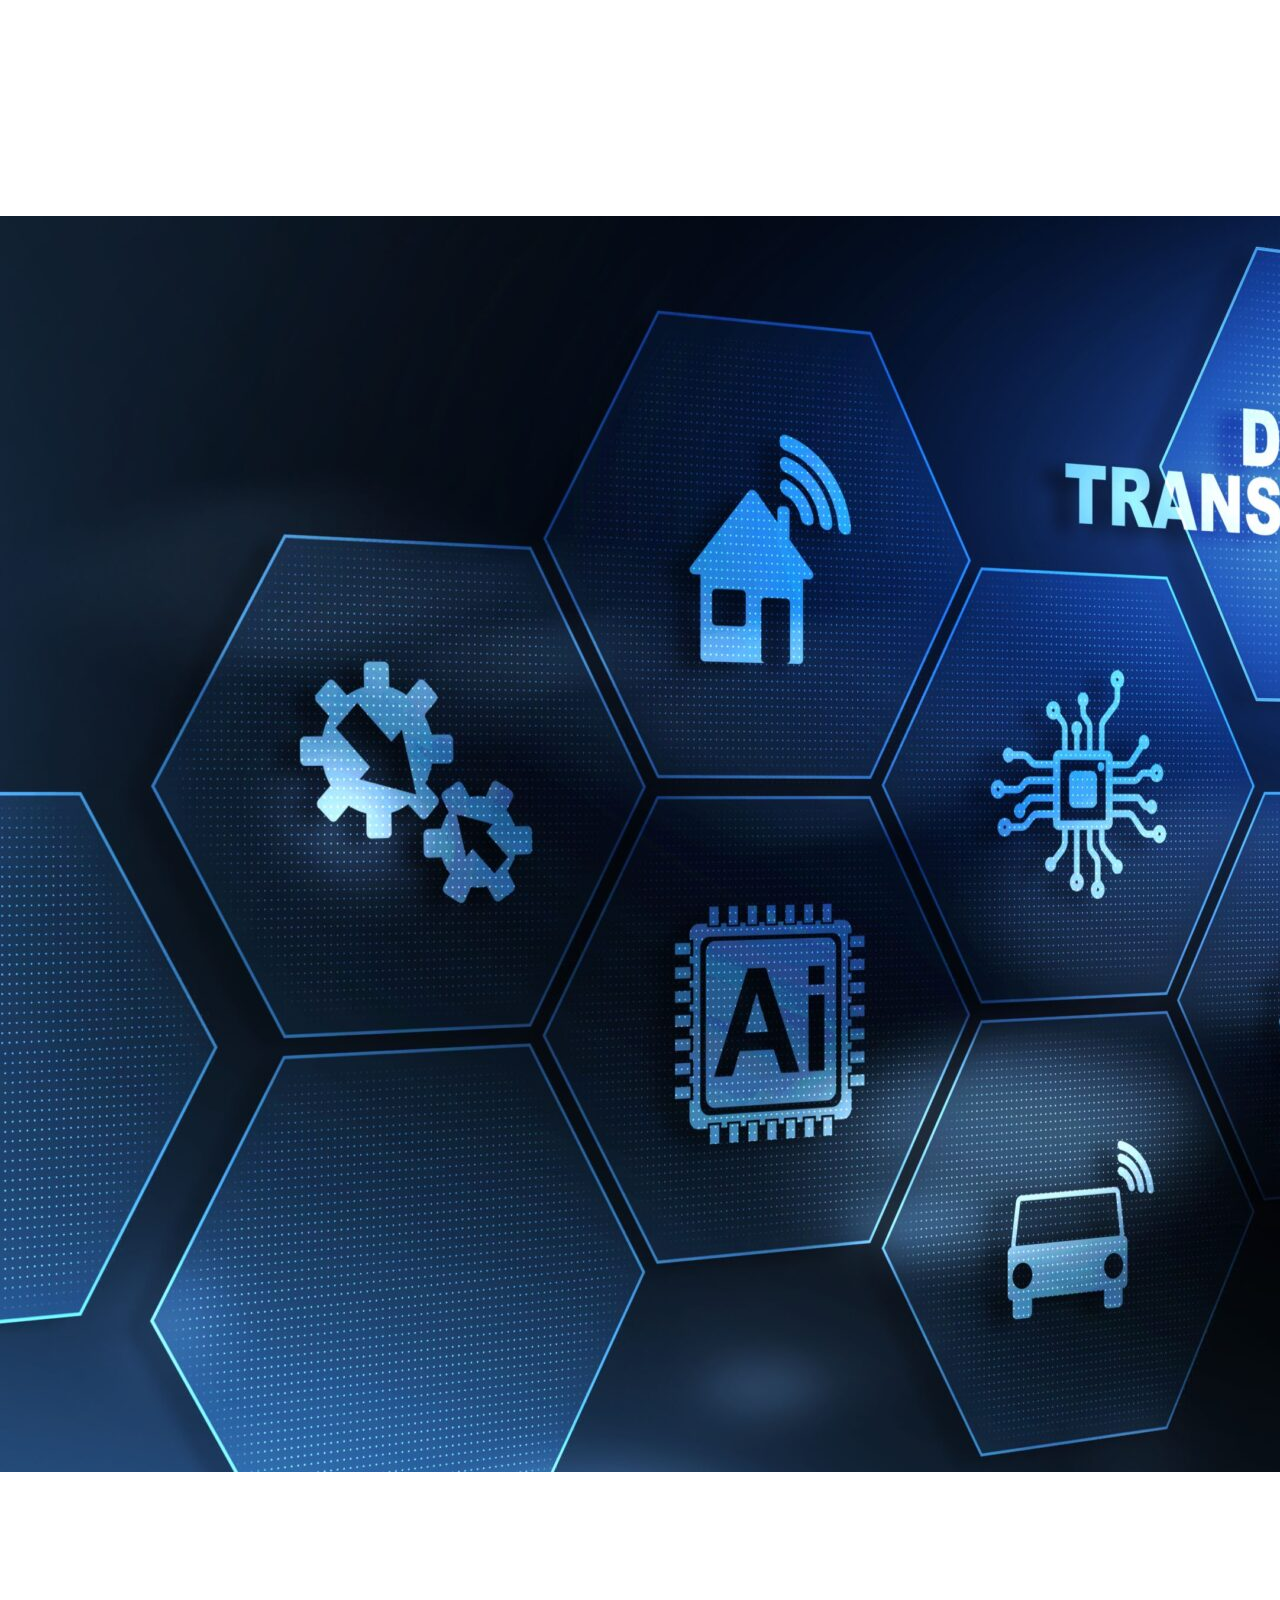
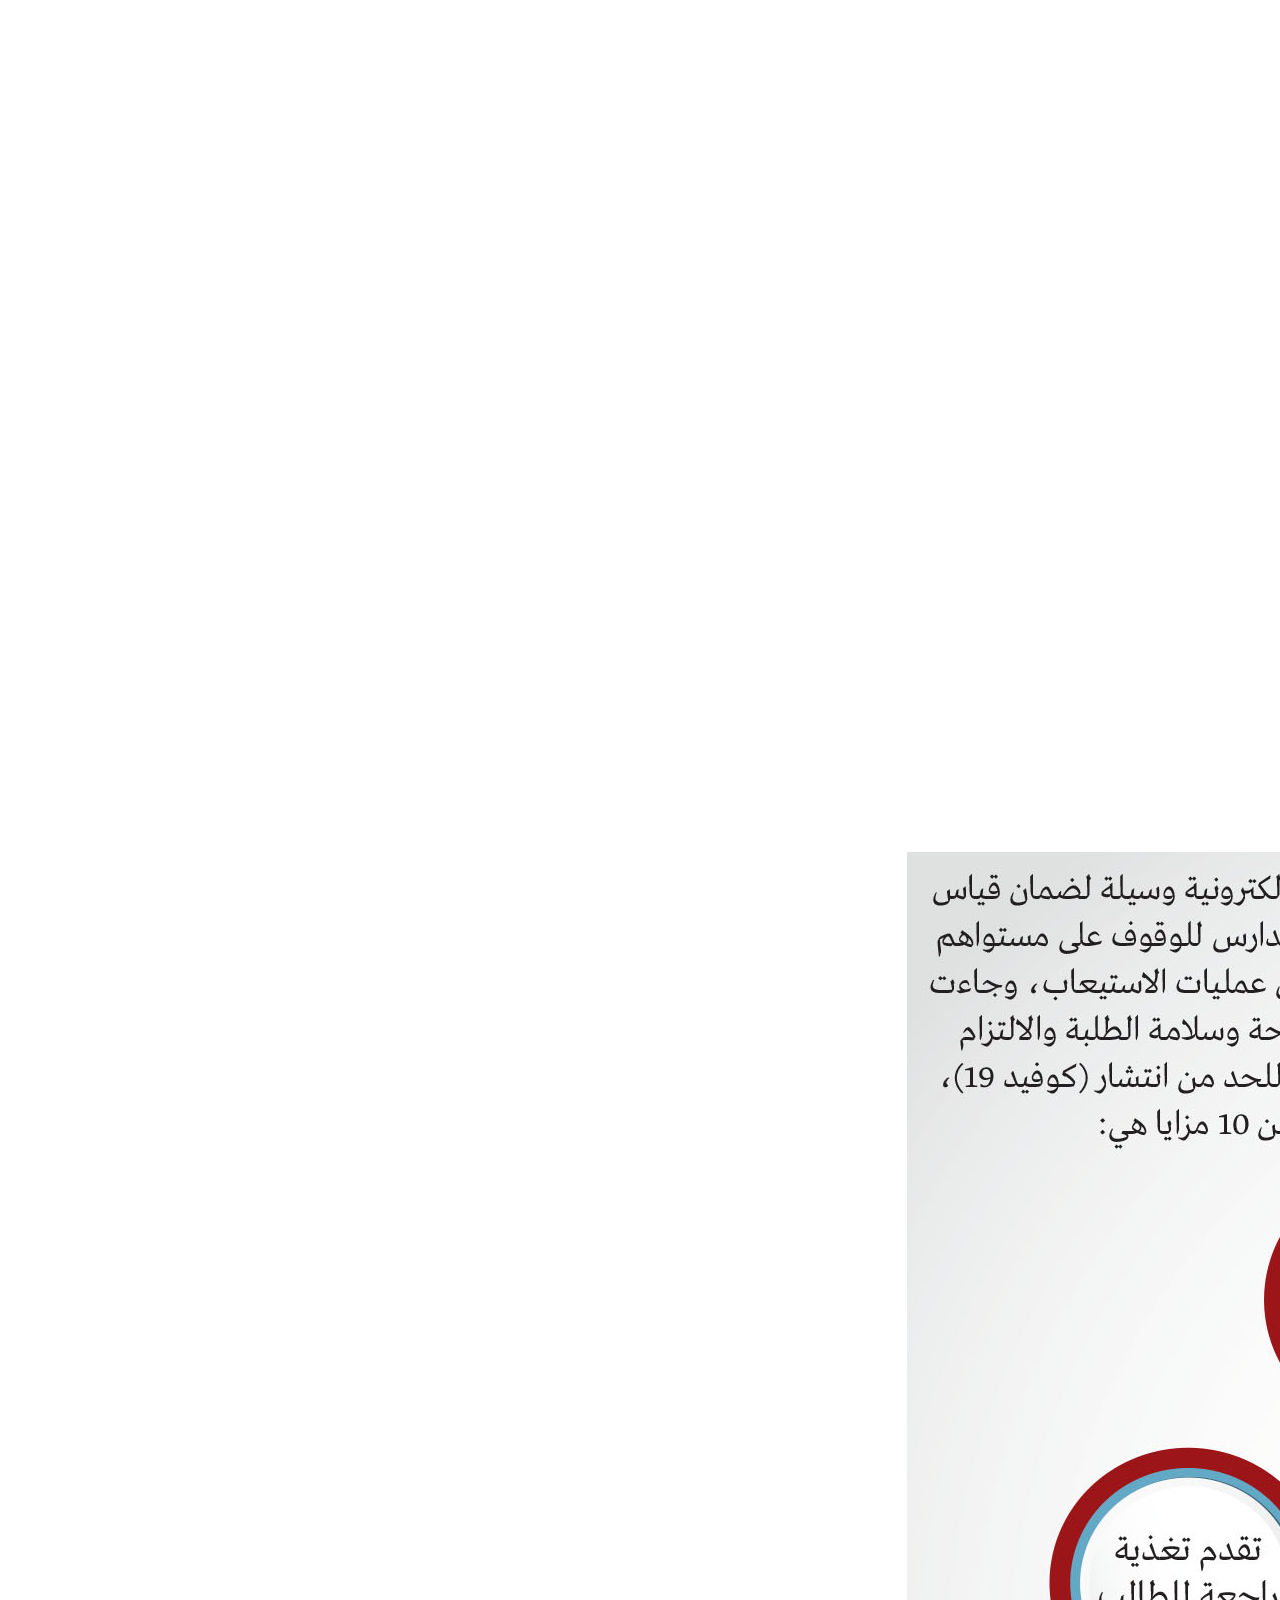
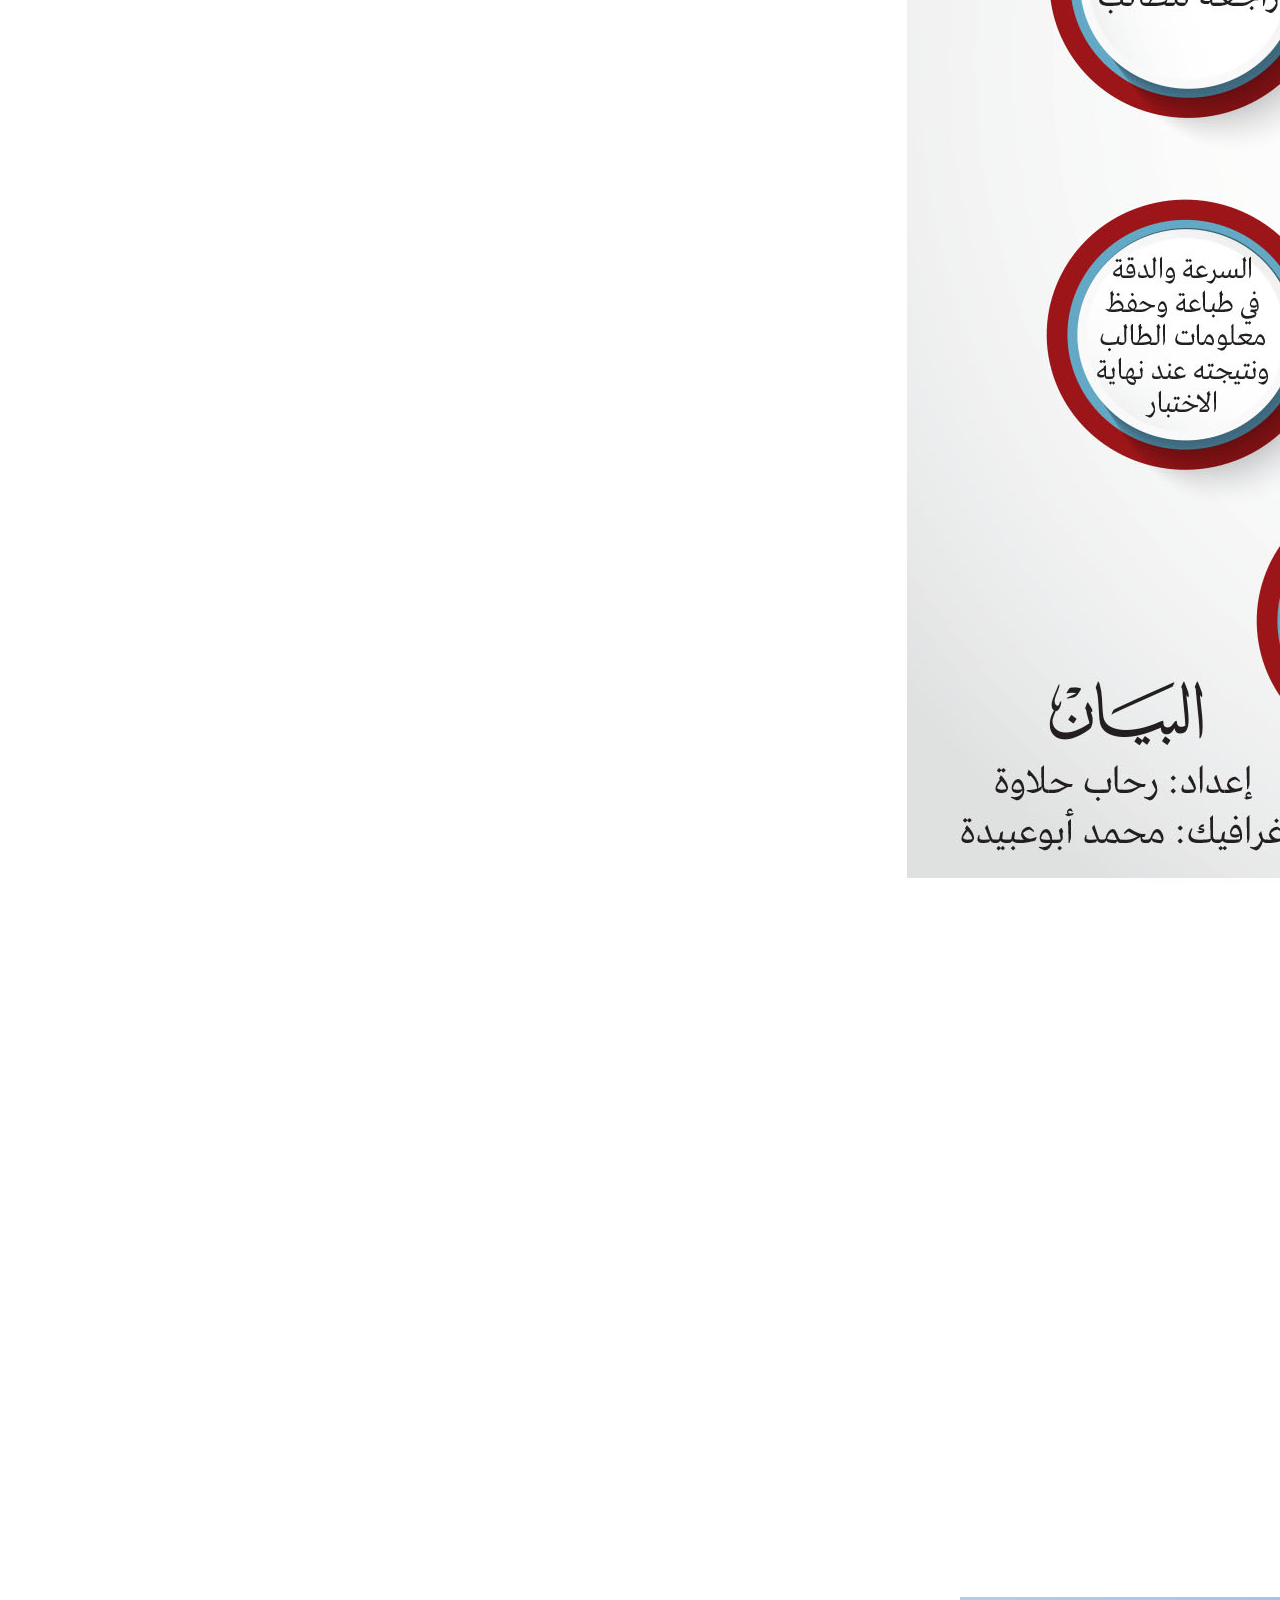
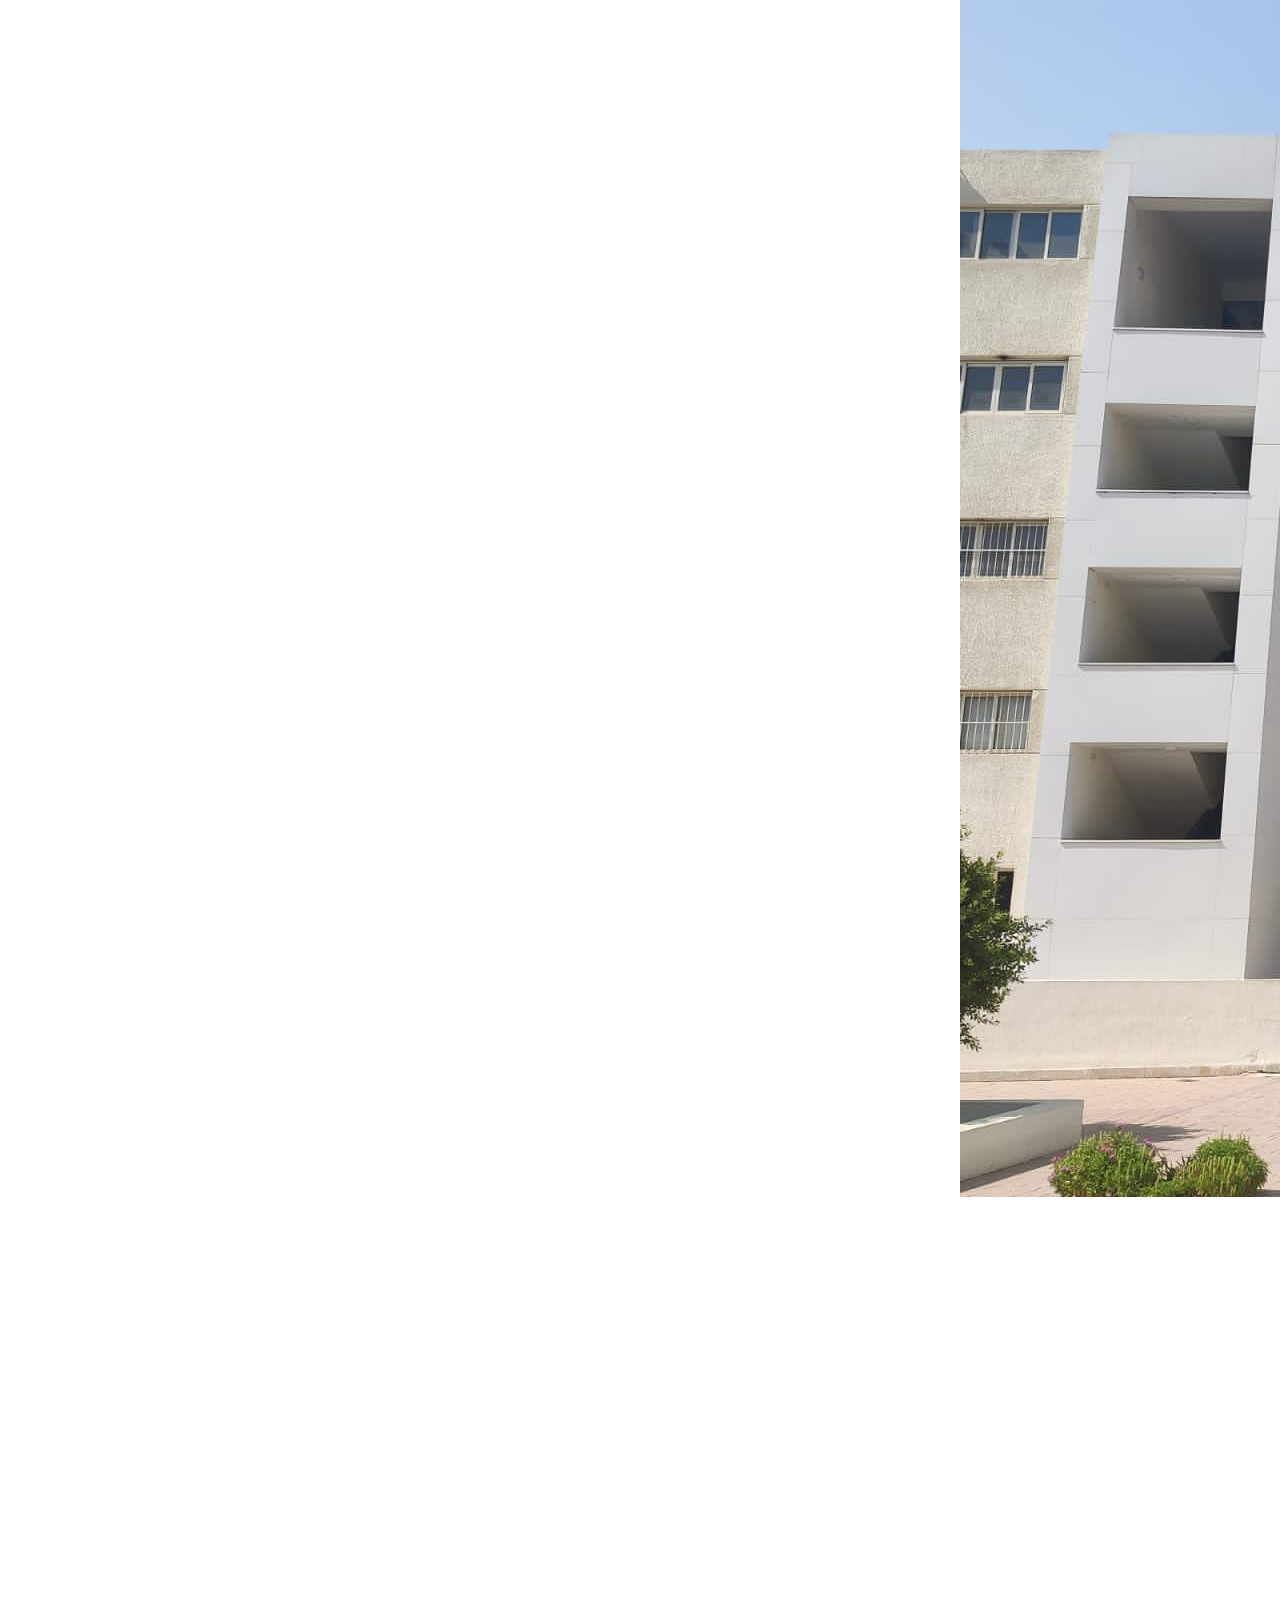
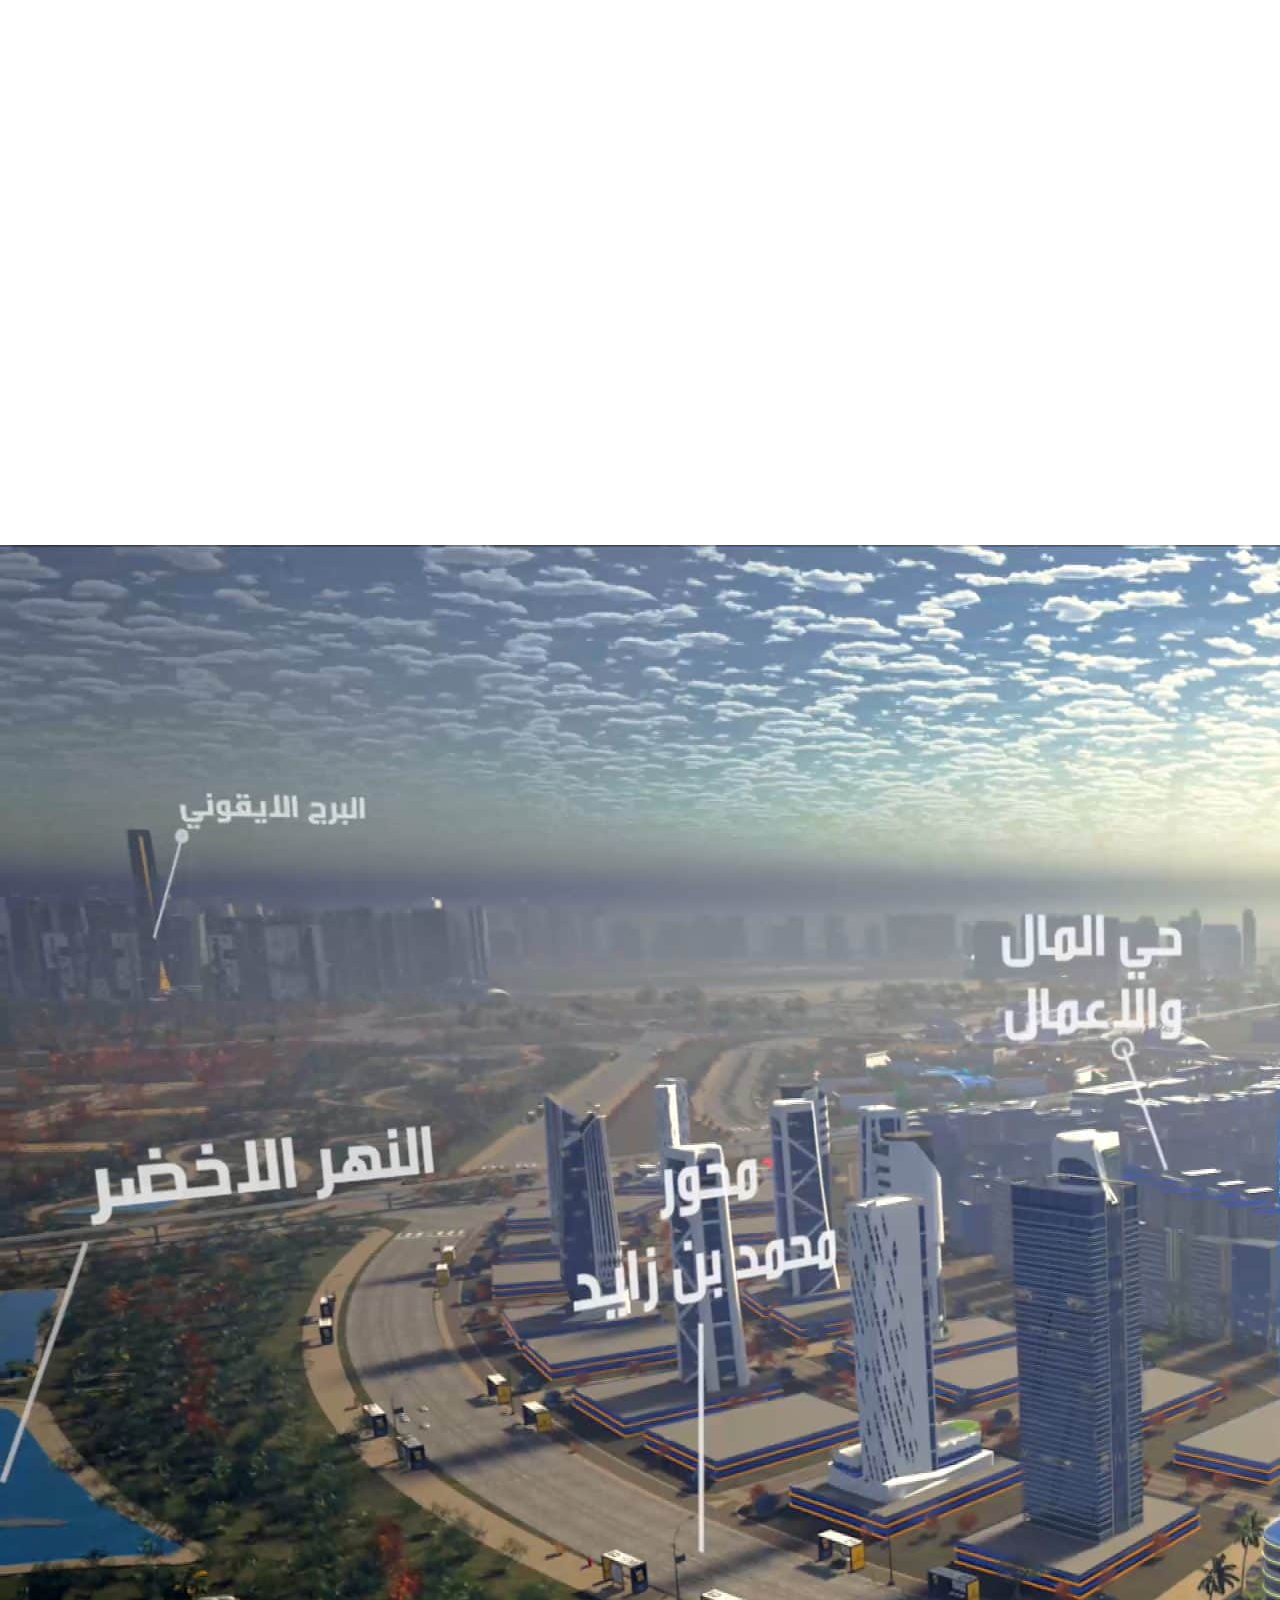
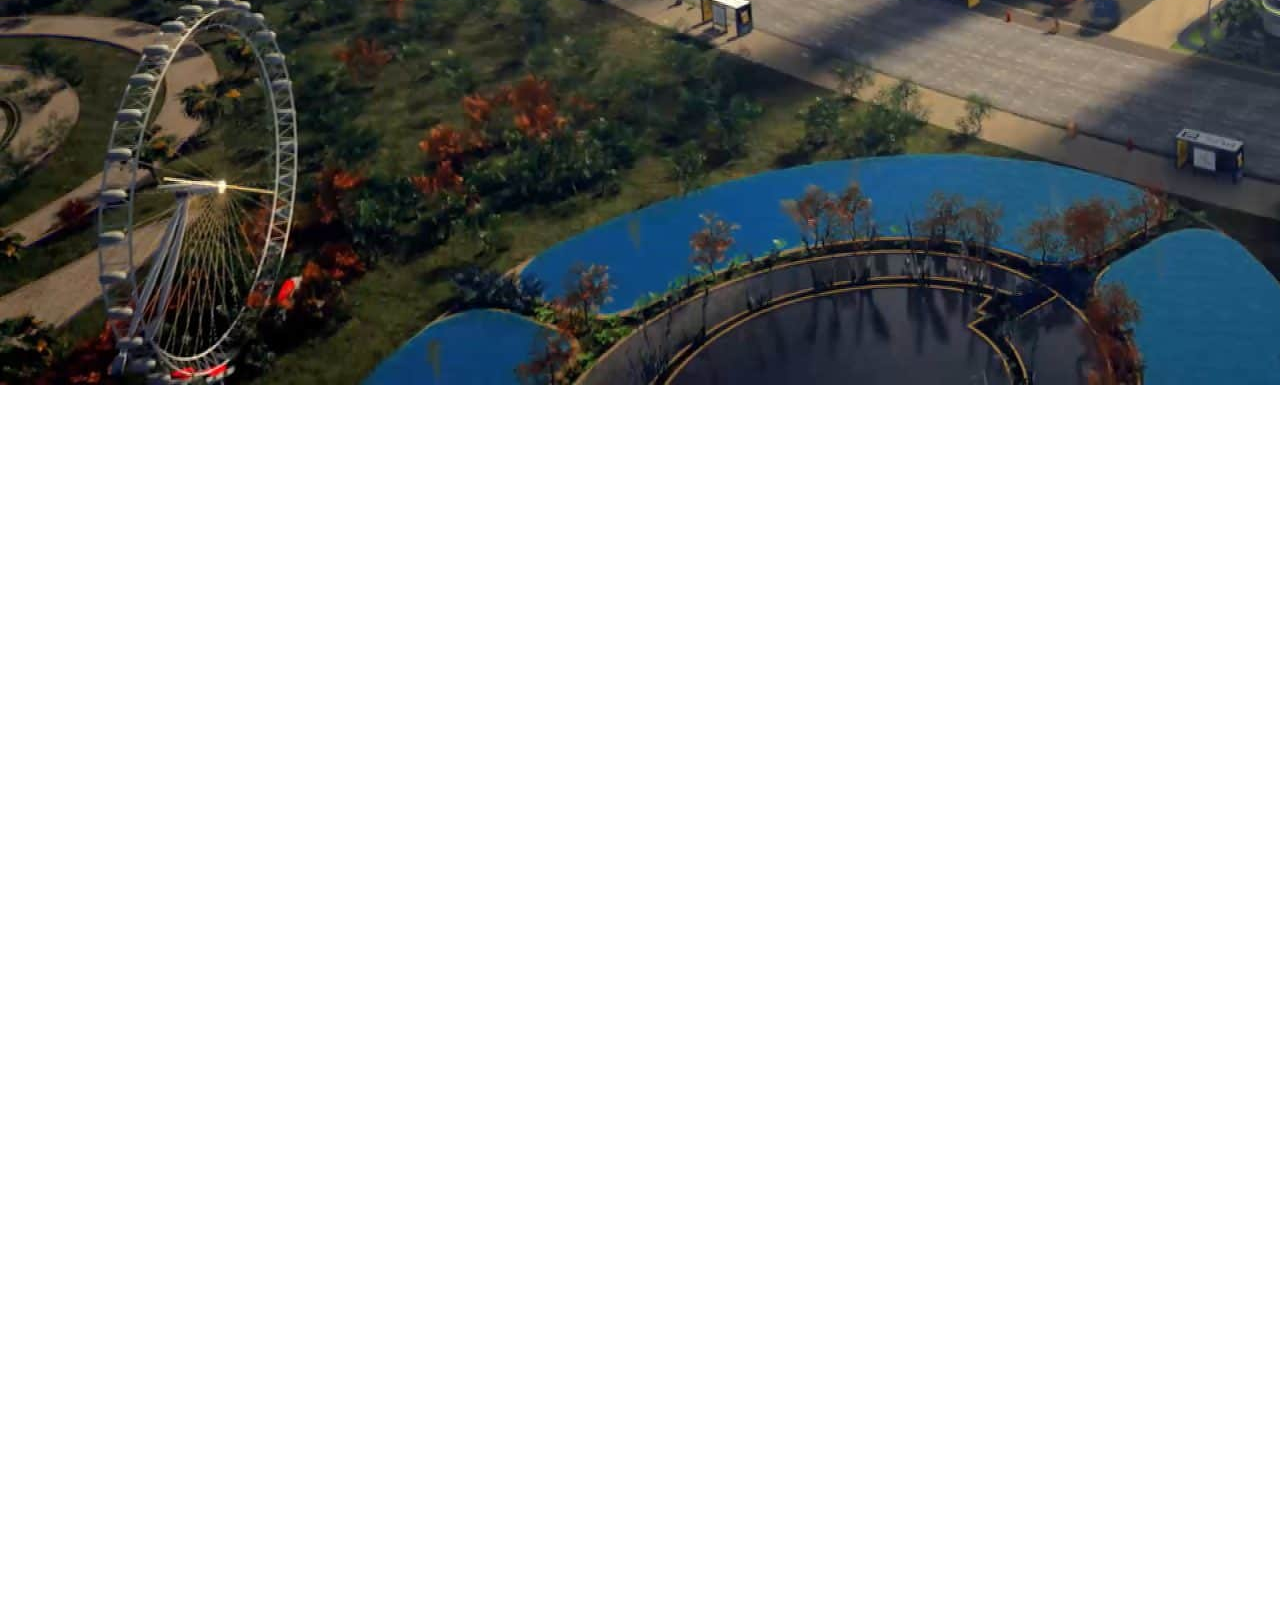
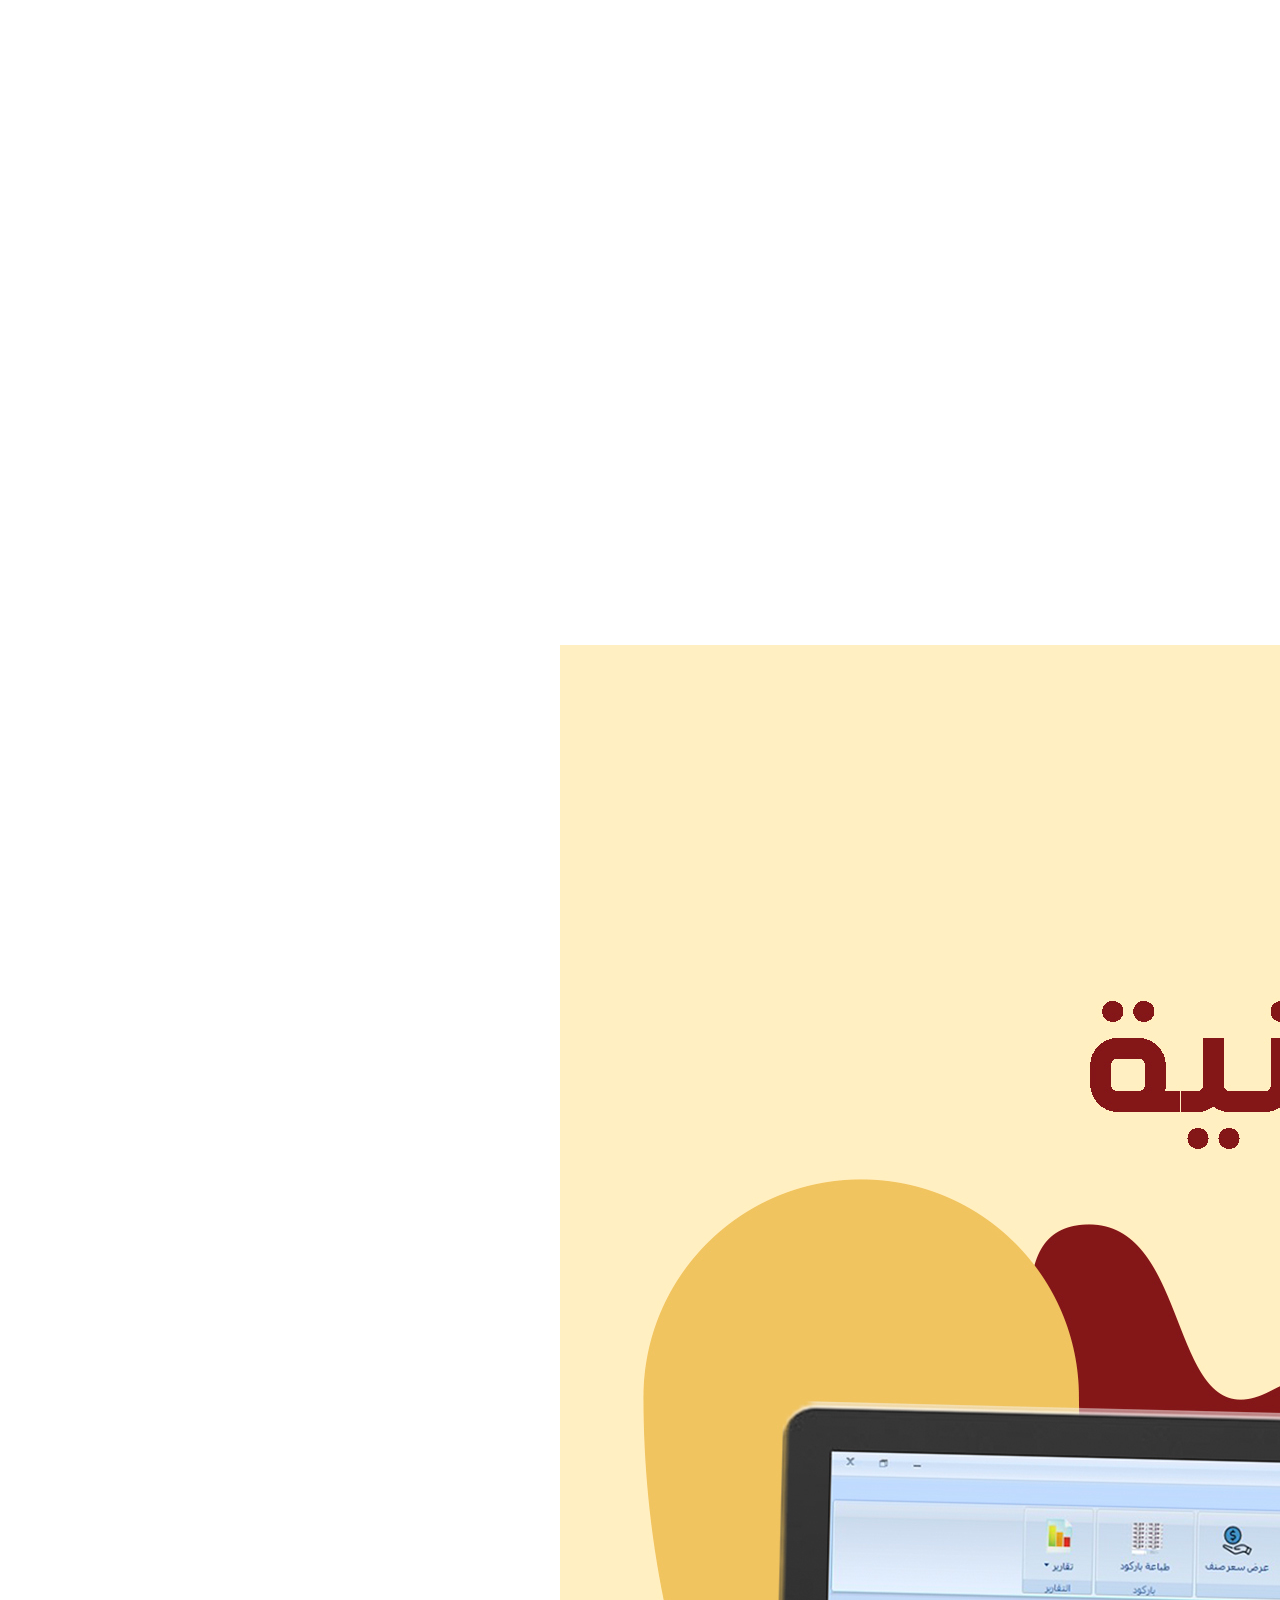
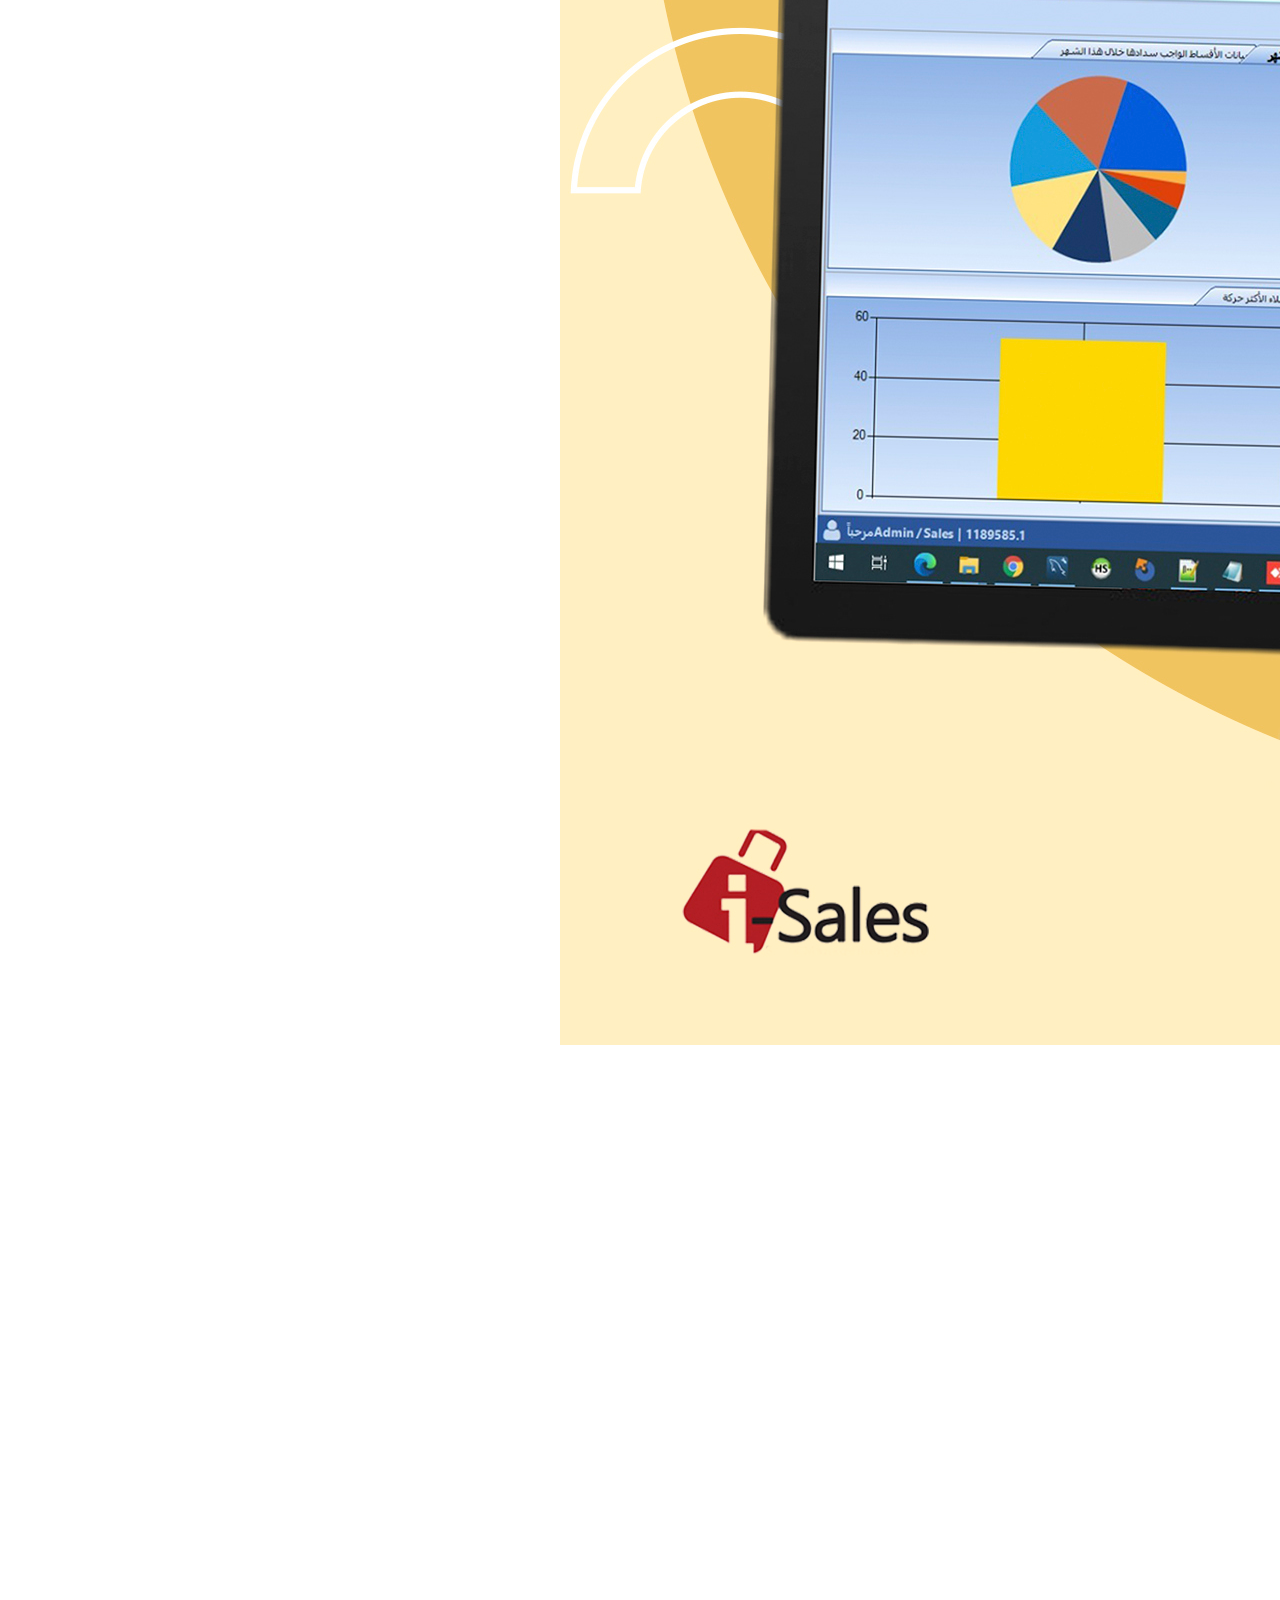
==== index.html @ cf06d3e4 "Update and rename code1.html to index.html" ====
<!DOCTYPE html>
<html lang="ar" dir="rtl">

<head>

  <link rel="stylesheet" href="style.css">
  <title>إنجازات مصر في التحول الرقمي والتعليم</title>
</head>

<body>
  <nav class="navbar">
    <h2 class="topic">بوابة مصر الرقمية والتعليمية</h2>
    <div class="navlinks">
      <a href="#A1" class="hero">المنصات التعليمية</a>
      <a href="#A4" class="L1">المبادرات الرقمية</a>
      <a href="#cards" class="L2">مشروعات الدولة</a>
      <a href="#List" class="L3">قائمة اهتماماتي</a>
      <a href="#rate" class="L4">آراؤكم واستفساراتكم</a>
    </div>
  </nav>
  
  <div id="hero">
    <h1>إنجازات التحول الرقمي في مصر</h1>
    <h2 class="text">منظومة التعليم والمشروعات القومية الرقمية</h2>
    <img src="picture1.jpg" alt="التحول الرقمي في مصر">
  </div>
  
  <!-- Section 1 -->
  <div id="A1">
    <h2>بنك المعرفة المصري (EKB)</h2>
    <p>يُعد بنك المعرفة المصري أحد أكبر المكتبات الرقمية والمجالس العلمية على مستوى العالم، ويشكل البنية التحتية الأساسية للتحول الرقمي في التعليم العالي والتربية والتعليم في مصر.</p>
    <button type="button" onclick="toggleContent('myText')">اقرأ المزيد</button><br>
    <div id="myText" style="display: none;">
      <h3>أبرز المميزات الإنجازية</h3>
      <ul>
        <li>الإتاحة المفتوحة: يوفر الملايين من المصادر العلمية، والكتب الإلكترونية، والدوريات العالمية مجاناً لكافة المواطنين المصريين.</li><hr>
        <li>الربط بالمناهج: تم دمج محتوى بنك المعرفة مع المناهج الدراسية لجميع المراحل من خلال شجرة المحتوى التفاعلية.</li><hr>
        <li>دعم البحث العلمي: إتاحة قواعد بيانات عالمية للباحثين والمبتكرين بالتعاون مع أكبر دور النشر الدولية.</li>
      </ul>
    </div><br>
    <img src="picture2.jpg" alt="بنك المعرفة المصري"><br>
  </div>
  
  <!-- Section 2 -->
  <div id="A2">
    <h2>منظومة الامتحانات والإدارة الإلكترونية</h2>
    <p>نجحت وزارة التربية والتعليم في تطبيق أكبر نظام تقييم إلكتروني في الشرق الأوسط لمرحلة الثانوية العامة، مع تحويل إدارة الشؤون المدرسية إلى أنظمة رقمية متكاملة.</p>
    <button type="button" onclick="toggleContent('myText2')">اقرأ المزيد</button><br>
    <div id="myText2" style="display: none;">
      <h3>تفاصيل المنظومة الرقمية</h3>
      <ul>
        <li>البنية التحتية بالمدارس: توصيل الألياف الضوئية (Fibres) وشبكات Wi-Fi لأكثر من 2500 مدرسة ثانوية على مستوى الجمهورية.</li><hr>
        <li>توزيع التابلت المدرسي: توزيع ملايين الأجهزة اللوحية (التابلت) المزودة بشراائح الاتصالات والمحتوى الرقمي للطلاب.</li><hr>
        <li>مراكز التصحيح الإلكتروني: بناء شبكة أمان رقمية للتصحيح المركزي الإلكتروني للاختبارات دون أي تدخل بشري.</li>
      </ul>
    </div><br>
    <img src="picture3.jpg" alt="الامتحانات الإلكترونية والتابلت"><br>
  </div>
  
  <!-- Section 3 -->
  <div id="A3">
    <h2>منصات التعلم والتواصل (مدرستنا وقنوات البث)</h2>
    <p>تطوير منظومة قنوات "مدرستنا" بالتوازي مع المنصات التفاعلية أتاح للطلاب الحصول على حصص وشروحات ممتازة على مدار الساعة بأساليب متطورة.</p>
    <button type="button" onclick="toggleContent('myContent')">اقرأ المزيد</button>
    <div id="myContent" style="display: none;">
      <h3>شبكة التعلم التفاعلي</h3>
      <ul>
        <li>قنوات مدرستنا (1، 2، 3): تغطية شاملة للمناهج الدراسية من الابتدائية حتى الثانوية بإشراف نخبة من أفضل المعلمين.</li><hr>
        <li>منصة البث المباشر: إجراء حصص افتراضية تتيح التواصل المباشر بين الطلاب وأصحاب الخبرة التعليمية.</li><hr>
        <li>تطبيق مدرستنا بلس: تطبيق ذكي يجمع كل الشروحات والتطبيقات في مكان واحد لسهولة الوصول إليها عبر الهاتف.</li>
      </ul>
    </div><br>
    <img src="picture4.jpg" alt="منصة وقنوات مدرستنا"><br>
  </div>
  
  <!-- Section 4 -->
  <div id="A4">
    <h2>مدارس التكنولوجيا التطبيقية والذكاء الاصطناعي</h2>
    <p>إعادة صياغة التعليم الفني والمهني بمصر ليواكب متطلبات الثورة الصناعية الرابعة واحتياجات سوق العمل الحديث عالمياً ومحلياً.</p>
    <button type="button" onclick="toggleContent('myContent2')">اقرأ المزيد</button><br>
    <div id="myContent2" style="display: none;">
      <h3>تحول التعليم الفني</h3>
      <ul>
        <li>الشراكة مع القطاع الخاص: تشغيل المدارس بالتعاون مع رواد الصناعة والتكنولوجيا بمصر لتأهيل الطلاب ميدانياً.</li><hr>
        <li>التخصصات الحديثة: إدخال تخصصات البرمجة، الذكاء الاصطناعي، الاتصالات، الشبكات، والتقنيات الحيوية.</li><hr>
        <li>الشهادات الدولية: إتاحة شهادات معتمدة دولياً تمكن الخريجين من المنافسة في الأسواق العالمية.</li>
      </ul>
    </div><br>
    <img src="picture5.jpg" alt="مدارس التكنولوجيا التطبيقية"><br>
  </div>
  
  <!-- Section 5 -->
  <div id="A5">
    <h2>بوابة مصر الرقمية (الخدمات الحكومية)</h2>
    <p>إطلاق بوابة مصر الرقمية كمنصة قومية لميكنة كافة الخدمات الحكومية وتوفيرها للمواطنين إلكترونياً بكل سهولة ويسر.</p>
    <button type="button" onclick="toggleContent('myCont')">اقرأ المزيد</button><br>
    <div id="myCont" style="display: none;">
      <h3>خدمات التوثيق والمعاملات</h3>
      <ul>
        <li>الخدمات الحكومية: إتاحة مئات الخدمات الإلكترونية للشهر العقاري، المرور، التموين، والتأمينات الاجتماعية.</li><hr>
        <li>الدفع الإلكتروني: ربط المنصة بجميع وسائل الدفع والتحويلات الرقمية الآمنة للتسهيل على المواطنين.</li><hr>
        <li>الربط والشفافية: تقليل الاعتماد على المعاملات الورقية وتوفير الوقت والجهد ومحاربة الروتين.</li>
      </ul>
    </div>
    <img src="picture6.jpg" alt="بوابة مصر الرقمية"><br>
  </div>
  
  <!-- Section 6 -->
  <div id="A6">
    <h2>العاصمة الإدارية والمدن الذكية</h2>
    <p>إنشاء العاصمة الإدارية الجديدة كأول مدينة ذكية مستدامة بالكامل تدار بأحدث أنظمة الذكاء الاصطناعي والتحكم الرقمي.</p>
    <button type="button" onclick="toggleContent('myCont2')">اقرأ المزيد</button><br>
    <div id="myCont2" style="display: none;">
      <h3>البنية الرقمية المتطورة</h3>
      <ul>
        <li>مركز السيطرة والتحكم: إدارة ومراقبة خدمات المدينة إلكترونياً من مرافق وأمن ومرور باستخدام الذكاء الاصطناعي.</li><hr>
        <li>انتقال الحكومة الذكية: تحول كافة الوزارات والهيئات الحكومية إلى بيئة عمل لا ورقية تعمل بالكامل رقمياً.</li><hr>
        <li>مراكز البيانات العملاقة: استضافة وحماية الحسابات والمحتوى القومي داخل مراكز بيانات متطورة وآمنة.</li>
      </ul>
    </div><br>
    <img src="picture7.jpg" alt="العاصمة الإدارية والمدن الذكية"><br>
  </div>
  
  <!-- Section 7 -->
  <div id="A7">
    <h2>مركز البيانات والحوسبة السحابية (PCCC)</h2>
    <p>افتتاح مركز البيانات والحوسبة السحابية القومي ليصبح العقل المفكر والقلب النابض لكافة البيانات والمعاملات الرقمية للدولة.</p>
    <button type="button" onclick="toggleContent('myCont3')">اقرأ المزيد</button><br>
    <div id="myCont3" style="display: none;">
      <h3>الأهمية الاستراتيجية</h3>
      <ul>
        <li>السيادة الرقمية: توطين الحوسبة السحابية وحفظ بيانات الدولة والمواطنين داخل حدود الوطن بأعلى مستويات الأمان.</li><hr>
        <li>تحليل البيانات الضخمة (Big Data): تقديم حلول الذكاء الاصطناعي لدعم اتخاذ القرار في مختلف القطاعات الحيوية.</li><hr>
        <li>دعم الابتكار: توفير بنية تحتية رقمية فائقة السرعة للشركات الناشئة والمؤسسات البحثية والتعليمية.</li>
      </ul> 
    </div><br>
    <img src="picture8.jpg" alt="مركز البيانات والحوسبة السحابية"><br>
  </div>
  
  <!-- Section Cards -->
  <section id="more">
    <div id="cards">
      <div class="card1">
        <img src="card1.jpg" alt="مبادرة رواد مصر الرقمية">
        <h2 class="A1">رواد مصر الرقمية</h2>
        <p>مبادرة رئاسية لبناء قدرات الشباب والطلاب في مجالات البرمجيات، الذكاء الاصطناعي، والأمن السيبراني.</p>
      </div>
      <div class="card2">
        <img src="card2.jpg" alt="الكارت الموحد">
        <h2 class="A2">منظومة الكارت الموحد</h2>
        <p>بطاقة ذكية واحدة لتقديم خدمات التموين، التأمين الصحي الشامل، والمدفوعات الحكومية للمواطن.</p>
      </div>
      <div class="card3">
        <img src="card3.jpg" alt="الشبكة الوطنية للطوارئ">
        <h2 class="A3">الشبكة الوطنية للطوارئ</h2>
        <p>شبكة موحدة ومؤمنة لربط جميع خدمات الإسعاف والإطفاء والحماية المدنية لسرعة الاستجابة للأزمات.</p>
      </div>
      <div class="card4">
        <img src="card4.jpg" alt="منصة حصص مصر">
        <h2 class="A4">منصة حصص مصر</h2>
        <p>توفير مناهج تفاعلية وأسئلة تدريبية من وزارة التربية والتعليم وفقاً لنظام التقييم الجديد.</p>
      </div>
      <div class="card5">
        <img src="card5.jpg" alt="الفاتورة الإلكترونية">
        <h2 class="A5">الفاتورة الإلكترونية</h2>
        <p>تحويل المعاملات الضريبية والتجارية لمستندات رقمية لمكافحة التهرب ودعم الاقتصاد الرسمي.</p>
      </div>
      <div class="card6">
        <img src="card6.jpg" alt="مبادرة الأشبال">
        <h2 class="A6">مبادرة براعم وأشبال مصر</h2>
        <p>برامج تعليمية مبكرة لتنمية المهارات التكنولوجية والتفكير المنطقي لطلاب المدارس.</p>
      </div>
    </div>
  </section>
  
  <!-- Section List -->
  <div id="List">
    <h2 class="main">قائمة متابعة المبادرات</h2>
    <input type="text" id="myInput" placeholder="أدخل اسم المنصة أو المبادرة الرقمية">
    <button type="button" id="Btn10" onclick="checkInput()">إضافة للقائمة</button>
    <p id="message"></p>
    <ul id="myList"></ul>
  </div>
  
  <!-- Section Feedback -->
  <div id="rate">
    <form>
      <h2>شاركونا بآرائكم واقتراحاتكم للتحول الرقمي</h2>
      <label for="name">الاسم بالكامل</label><br>
      <input type="text" id="name" placeholder="أدخل اسمك"><hr>
      <label for="tel">رقم الهاتف</label><br>
      <input type="tel" id="tel" placeholder="أدخل رقم هاتفك"><hr>
      <label for="feedback">مقترحاتكم وآراؤكم</label><br>
      <input type="text" id="feedback" placeholder="اكتب مقترحاتك لتطوير الخدمات الرقمية">
      <div class="Btns">
        <input type="submit" id="submit" value="إرسال">
        <input type="reset" id="reset" value="إعادة ضبط">
      </div>
    </form>
  </div>
  
  <script src="code3.js"></script>
</body>

</html>
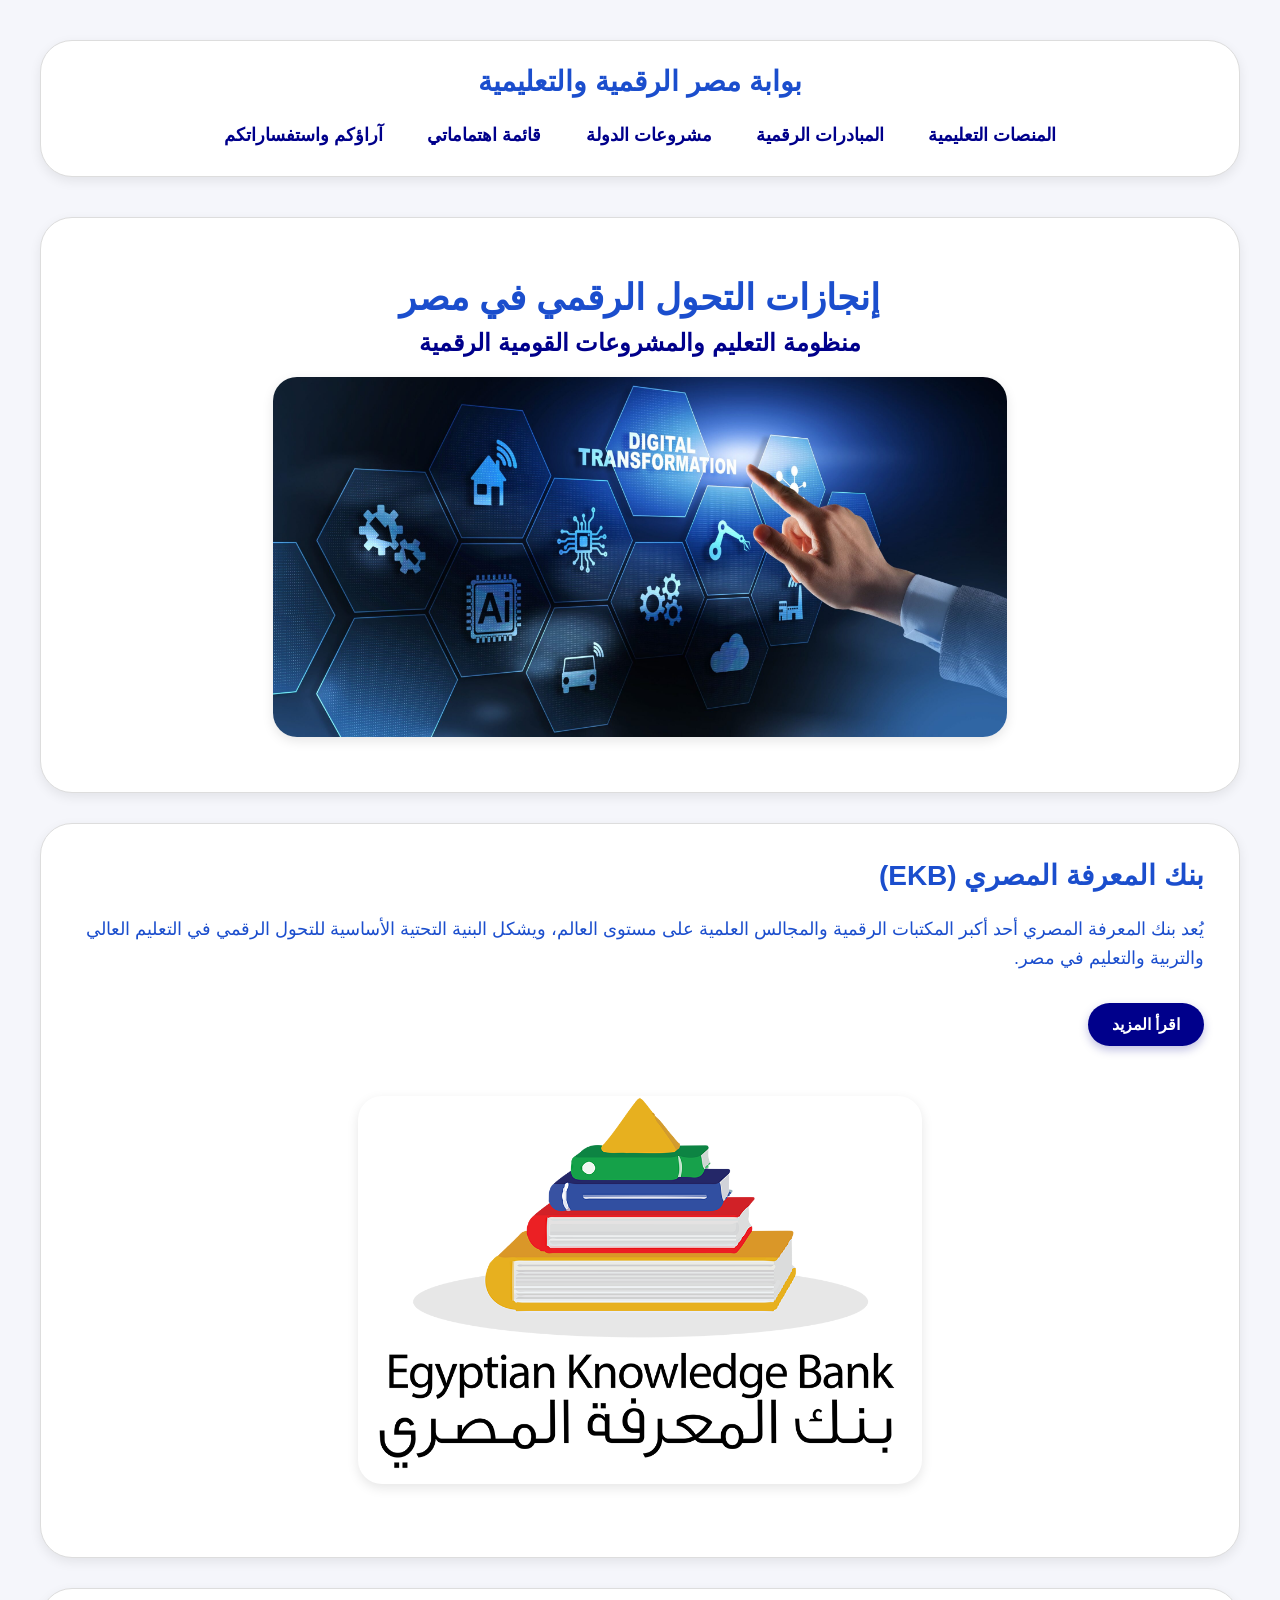
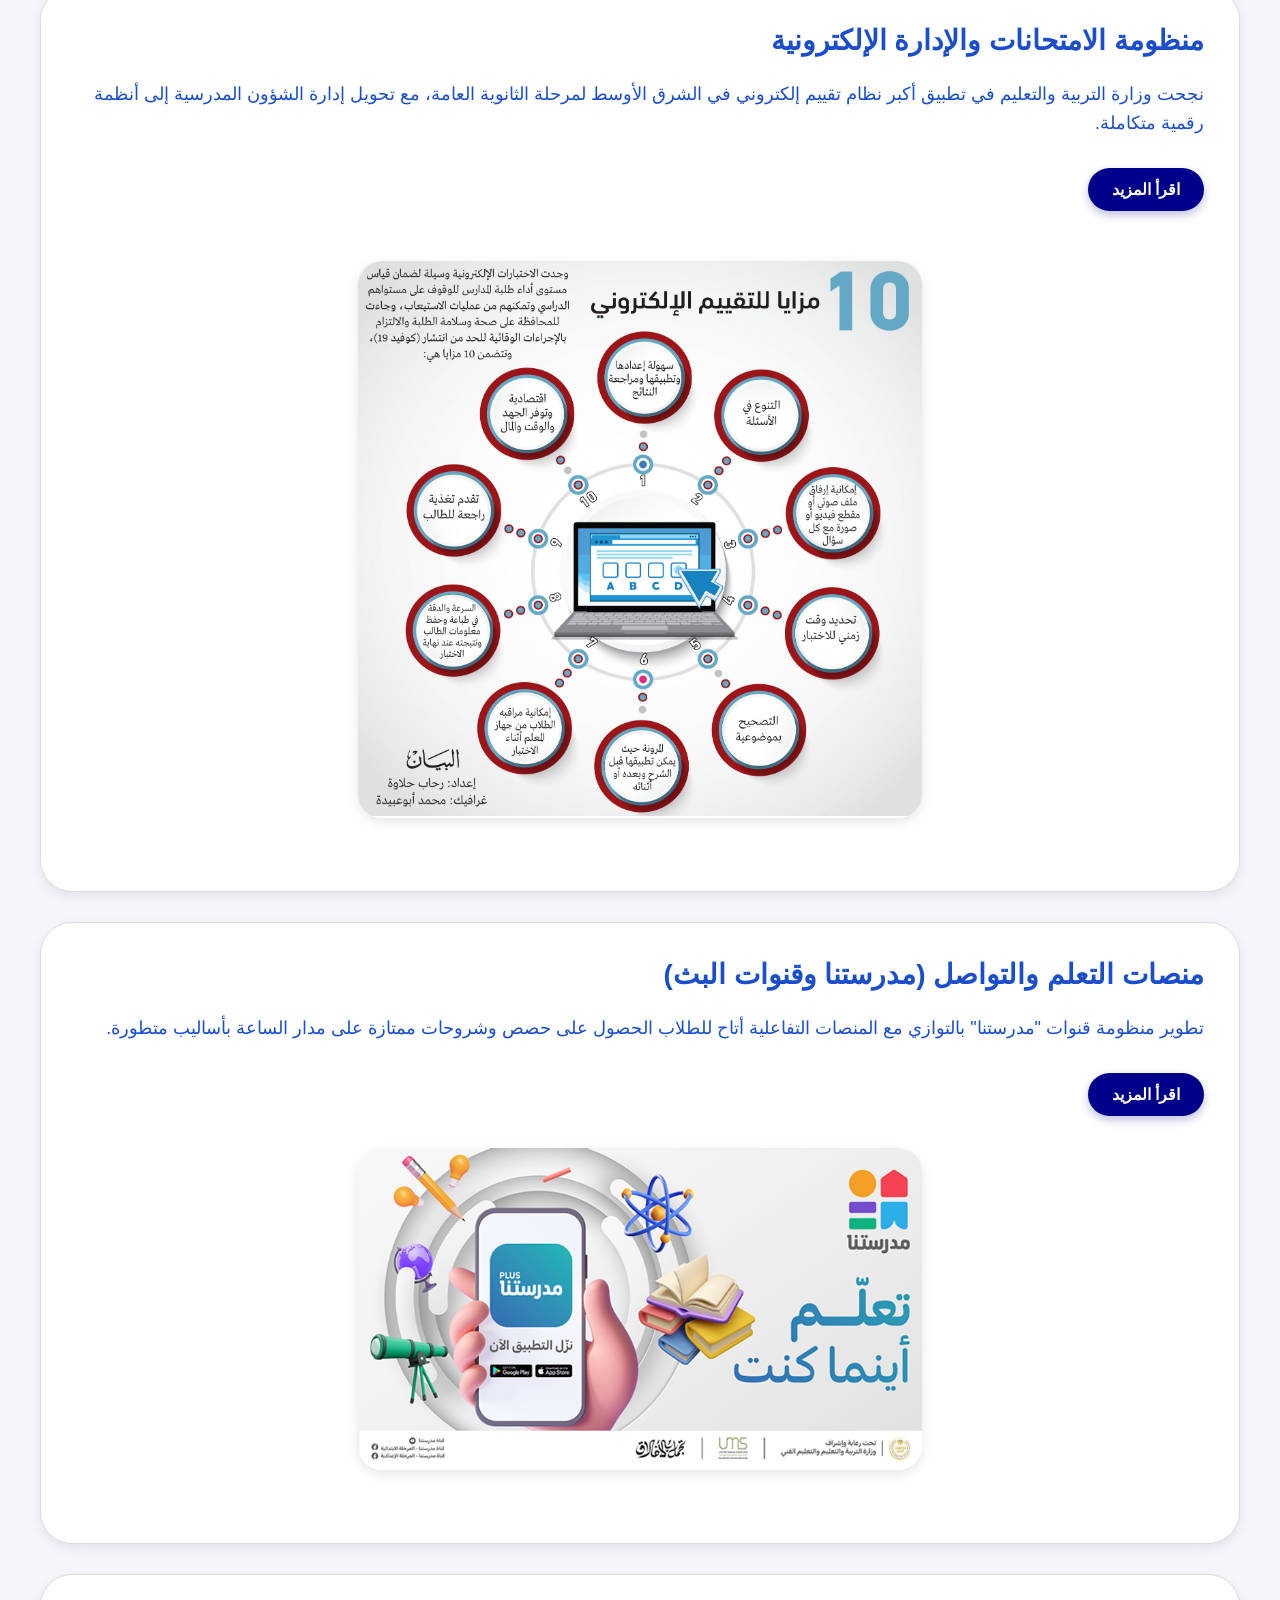
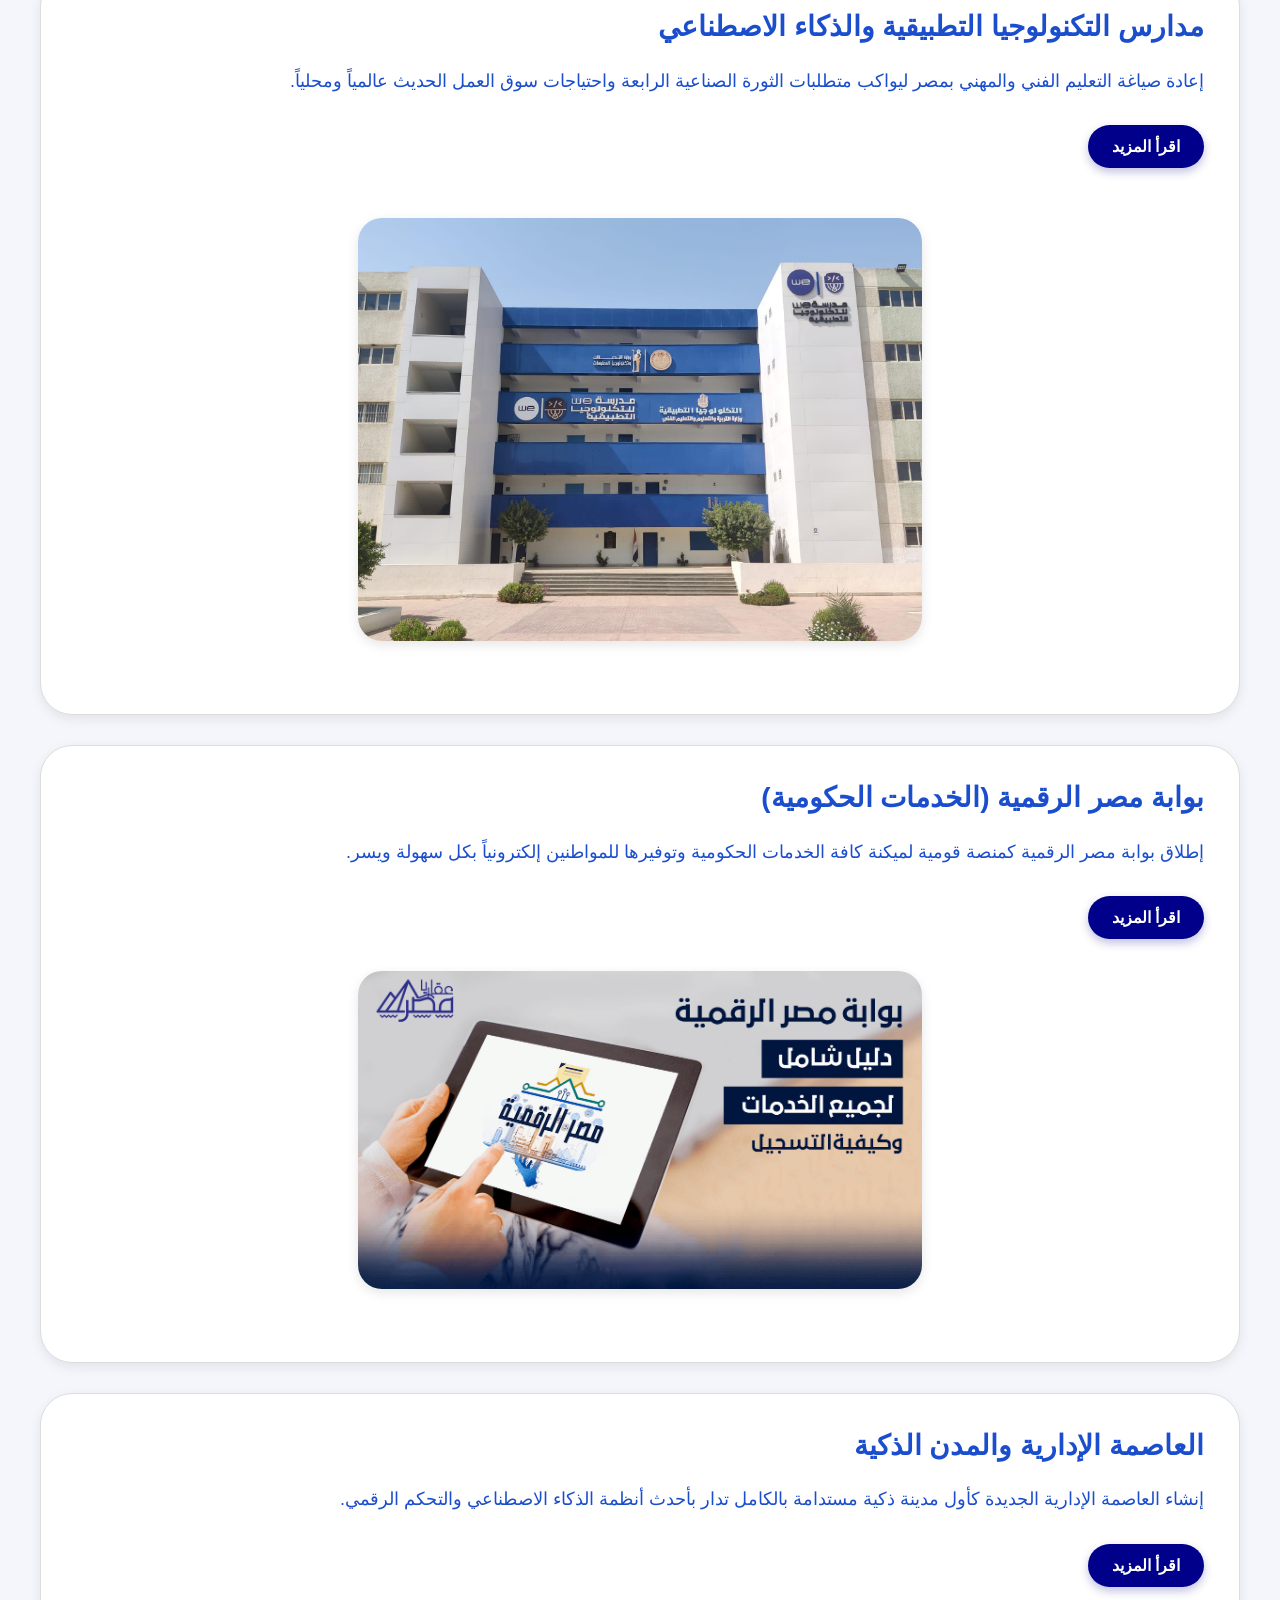
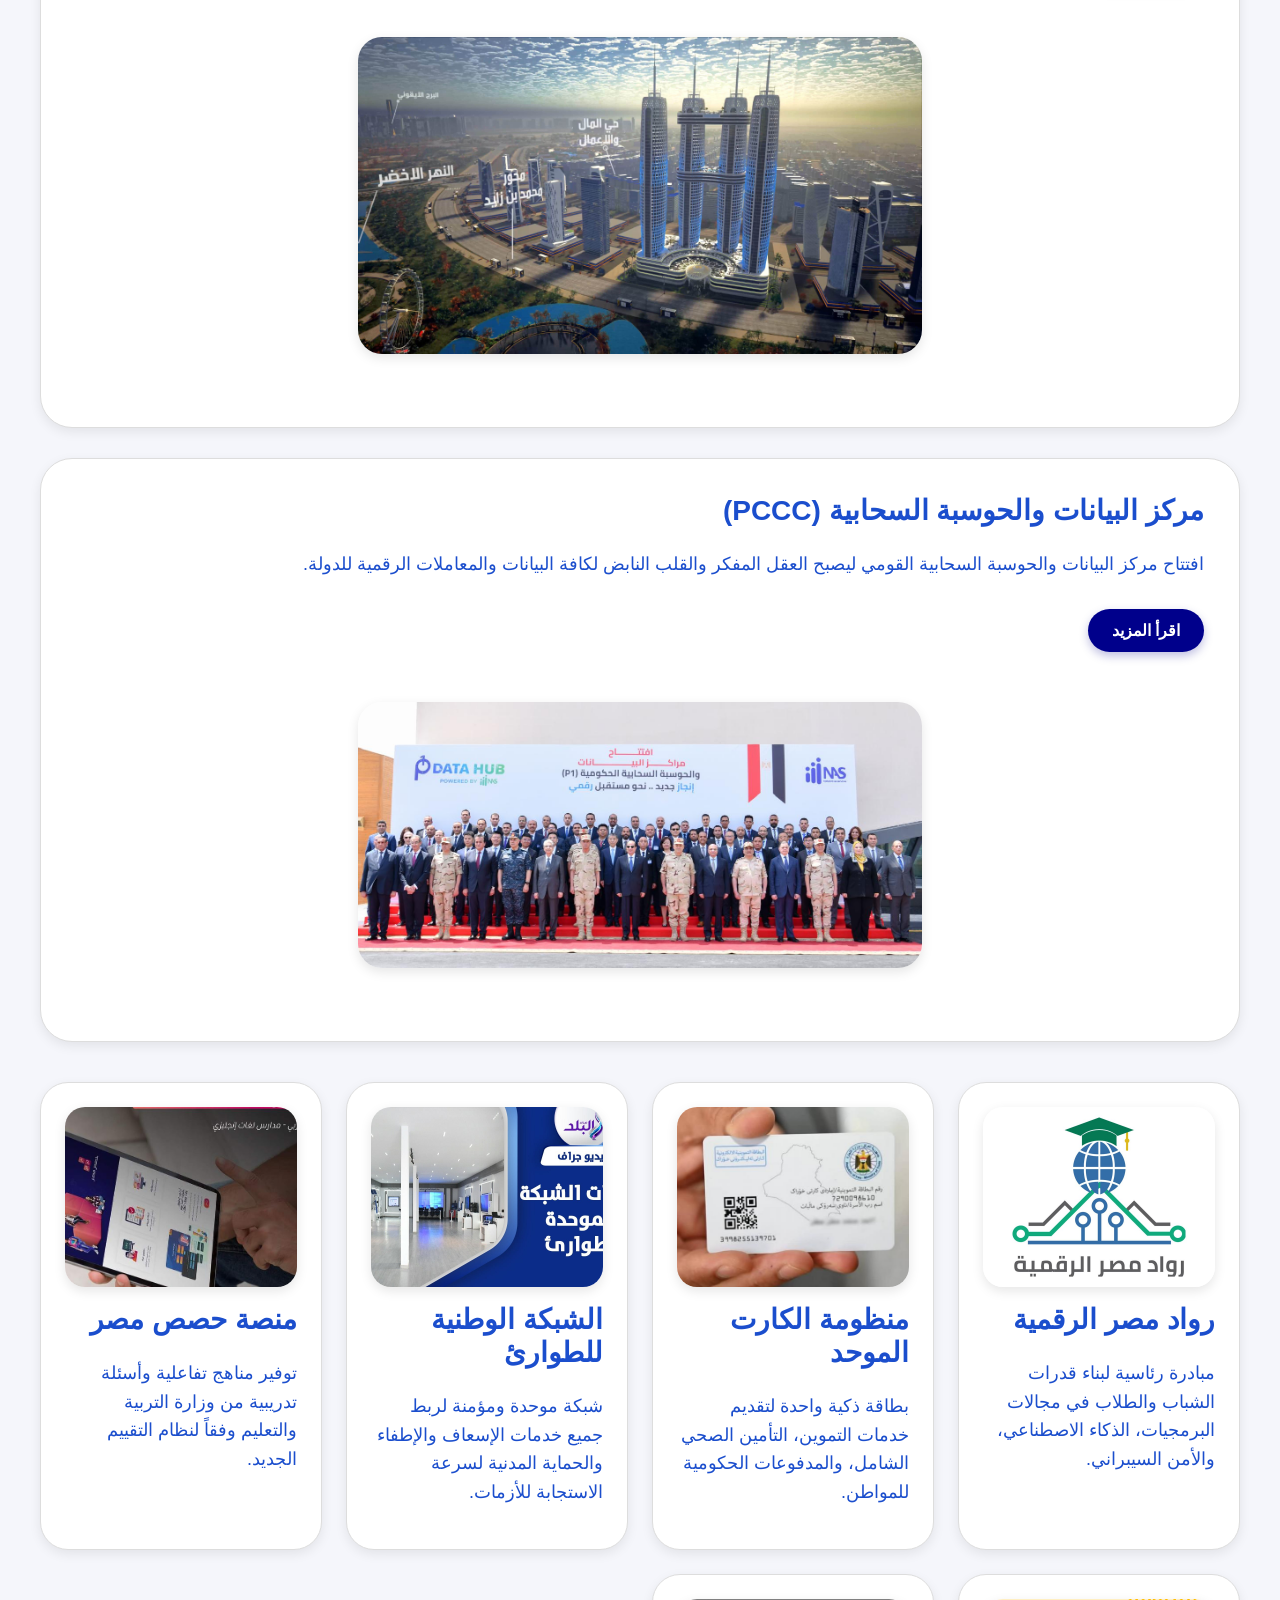
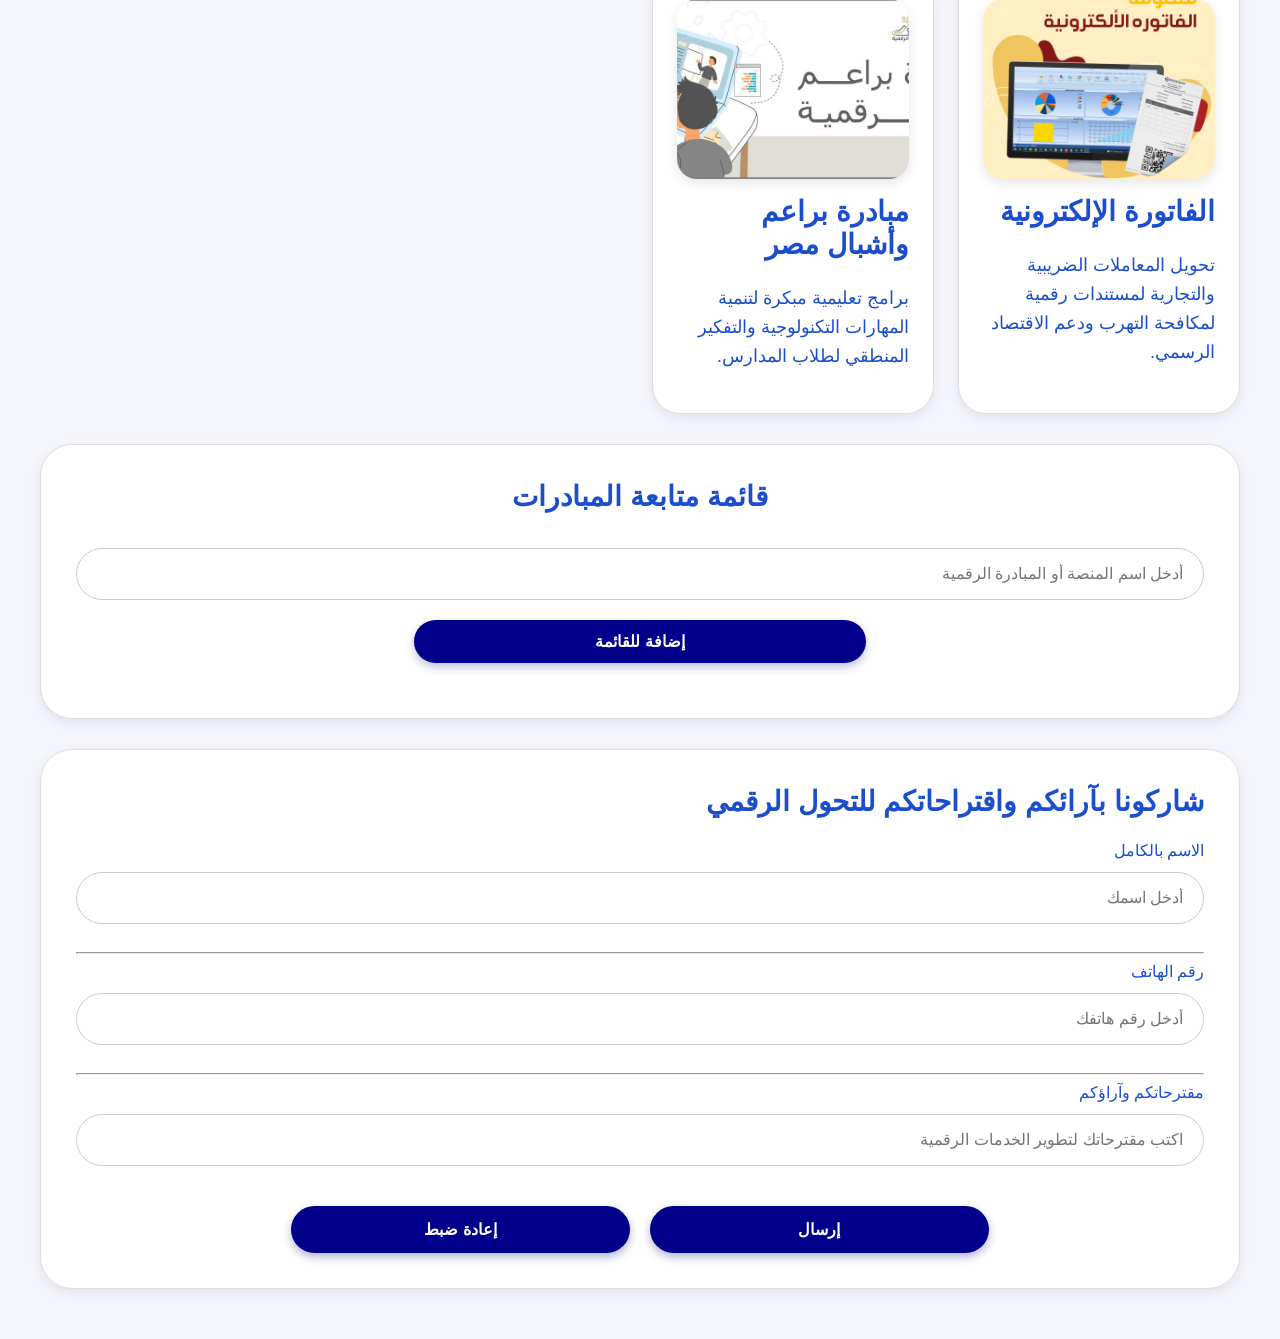
==== commit 942f279f: "Update index.html" ====
--- a/index.html
+++ b/index.html
@@ -199,7 +199,7 @@
     </form>
   </div>
   
-  <script src="code3.js"></script>
+  <script src="script.js"></script>
 </body>
 
 </html>
--- a/style.css
+++ b/style.css
@@ -0,0 +1,301 @@
+* {
+  box-sizing: border-box;
+}
+
+body {
+  margin: 0;
+  padding: 20px 40px;
+  background-color: #f5f6fb;
+  font-family: 'Segoe UI', Tahoma, Geneva, Verdana, sans-serif;
+  direction: rtl;
+  text-align: right;
+  color: #1b4ecd;
+}
+h1 {
+  font-size: 36px;
+  font-weight: bold;
+  text-align: center;
+  color: #1b4ecd;
+  margin-bottom: 10px;
+}
+
+h2 {
+  color: #1b4ecd;
+  font-size: 28px;
+  margin-top: 0;
+}
+
+h3 {
+  color: #1b4ecd;
+  font-size: 22px;
+}
+
+p {
+  color: #1b4ecd;
+  font-size: 18px;
+  line-height: 1.6;
+}
+
+li {
+  color: #1E3A5F;
+  font-weight: bold;
+  margin-bottom: 8px;
+}
+
+.text {
+  color: #00008B;
+  font-size: 24px;
+}
+
+.topic {
+  text-align: center;
+  margin-bottom: 20px;
+}
+
+.main {
+  text-align: center;
+}
+.navbar {
+  background-color: #ffffff;
+  padding: 24px 32px;
+  border-radius: 32px;
+  margin: 20px auto 40px auto;
+  box-shadow: 0 4px 12px rgba(0, 0, 0, 0.08);
+  transition: transform 0.3s ease, border-color 0.3s ease;
+  border: 1px solid #DDDDDD;
+  text-align: center;
+}
+
+.navbar:hover {
+  border-color: #00008B;
+  transform: translateY(-3px);
+}
+
+.navlinks {
+  display: flex;
+  justify-content: center;
+  align-items: center;
+  gap: 20px;
+  flex-wrap: wrap;
+}
+
+a {
+  text-decoration: none;
+  color: #00008B;
+  font-weight: bold;
+  font-size: 18px;
+  transition: color 0.25s ease, transform 0.25s ease;
+  padding: 6px 12px;
+  display: inline-block;
+}
+
+a:hover {
+  color: #1E90FF;
+  transform: scale(1.05) translateY(-2px);
+  text-shadow: 0 0 4px rgba(0, 0, 139, 0.2);
+}
+button {
+  margin: 12px 0;
+  color: #ffffff;
+  padding: 12px 24px;
+  background-color: #00008B;
+  border: none;
+  border-radius: 32px;
+  font-size: 16px;
+  font-weight: bold;
+  transition: all 0.25s ease;
+  box-shadow: 0 4px 10px rgba(0, 0, 139, 0.25);
+  cursor: pointer;
+}
+
+button:hover {
+  background-color: #1E90FF;
+  transform: translateY(-2px) scale(1.02);
+  box-shadow: 0 6px 16px rgba(0, 0, 139, 0.35);
+}
+
+button:active {
+  transform: translateY(0) scale(0.98);
+  background-color: #000060;
+}
+
+input[type="text"],
+input[type="tel"] {
+  width: 100%;
+  border: 1px solid #cccccc;
+  border-radius: 32px;
+  padding: 16px 20px;
+  margin-top: 12px;
+  margin-bottom: 20px;
+  font-size: 16px;
+  outline: none;
+  transition: border-color 0.25s ease;
+}
+
+input[type="text"]:focus,
+input[type="tel"]:focus {
+  border-color: #00008B;
+}
+
+.Btns {
+  text-align: center;
+  margin-top: 20px;
+}
+
+#submit,
+#reset {
+  width: 30%;
+  min-width: 120px;
+  color: #ffffff;
+  border: none;
+  padding: 14px;
+  border-radius: 32px;
+  background-color: #00008B;
+  font-size: 16px;
+  font-weight: bold;
+  transition: all 0.25s ease;
+  box-shadow: 0 4px 10px rgba(0, 0, 139, 0.3);
+  cursor: pointer;
+  margin: 0 8px;
+}
+
+#submit:hover,
+#reset:hover {
+  background-color: #1E90FF;
+  transform: translateY(-2px) scale(1.03);
+}
+
+#Btn10 {
+  width: 40%;
+  min-width: 150px;
+  display: block;
+  margin: 0 auto 16px auto;
+}
+#hero,
+#A1, #A2, #A3, #A4, #A5, #A6, #A7,
+#List,
+#rate {
+  margin: 30px auto;
+  background-color: #ffffff;
+  border-radius: 32px;
+  padding: 35px;
+  box-shadow: 0 4px 12px rgba(0, 0, 0, 0.08);
+  transition: transform 0.3s ease, border-color 0.3s ease;
+  border: 1px solid #DDDDDD;
+}
+
+#hero {
+  text-align: center;
+}
+
+#hero img {
+  width: 65%;
+  max-width: 100%;
+}
+
+#hero:hover,
+#A1:hover, #A2:hover, #A3:hover, #A4:hover, #A5:hover, #A6:hover, #A7:hover,
+#List:hover,
+#rate:hover {
+  transform: translateY(-4px);
+  border-color: #00008B;
+}
+
+img {
+  border-radius: 24px;
+  width: 50%;
+  max-width: 100%;
+  box-shadow: 0 4px 12px rgba(0, 0, 0, 0.1);
+  display: block;
+  margin: 20px auto;
+  height: auto;
+}
+#more {
+  margin-top: 40px;
+}
+
+#cards {
+  display: grid;
+  grid-template-columns: repeat(auto-fit, minmax(280px, 1fr));
+  gap: 24px;
+}
+
+.card1, .card2, .card3, .card4, .card5, .card6 {
+  background-color: #ffffff;
+  border-radius: 28px;
+  padding: 24px;
+  box-shadow: 0 4px 12px rgba(0, 0, 0, 0.08);
+  transition: transform 0.3s ease, border-color 0.3s ease;
+  border: 1px solid #DDDDDD;
+}
+
+.card1:hover, .card2:hover, .card3:hover, .card4:hover, .card5:hover, .card6:hover {
+  transform: translateY(-5px);
+  border-color: #00008B;
+}
+
+#cards img {
+  width: 100%;
+  height: 180px;
+  object-fit: cover;
+  border-radius: 20px;
+  margin: 0 0 16px 0;
+}
+#myList {
+  list-style-type: none;
+  padding: 0;
+  margin-top: 20px;
+}
+
+#myList li {
+  background: #ffffff;
+  padding: 14px 20px;
+  border-radius: 24px;
+  border: 1px solid #DDDDDD;
+  box-shadow: 0 2px 8px rgba(0, 0, 0, 0.05);
+  display: flex;
+  justify-content: space-between;
+  align-items: center;
+  margin-bottom: 12px;
+  font-size: 16px;
+}
+
+.deleteBtn {
+  background-color: #d9534f;
+  margin: 0;
+  padding: 6px 14px;
+  font-size: 14px;
+  border-radius: 20px;
+}
+
+.deleteBtn:hover {
+  background-color: #c9302c;
+}
+
+#message {
+  text-align: center;
+  font-weight: bold;
+  margin-top: 8px;
+}
+@media (max-width: 768px) {
+  body {
+    padding: 10px 16px;
+  }
+
+  img, #hero img {
+    width: 100%;
+  }
+
+  #submit, #reset, #Btn10 {
+    width: 100%;
+    margin: 8px 0;
+  }
+
+  .navlinks {
+    flex-direction: column;
+    gap: 10px;
+  }
+}
+#tel {
+  text-align: right;
+}
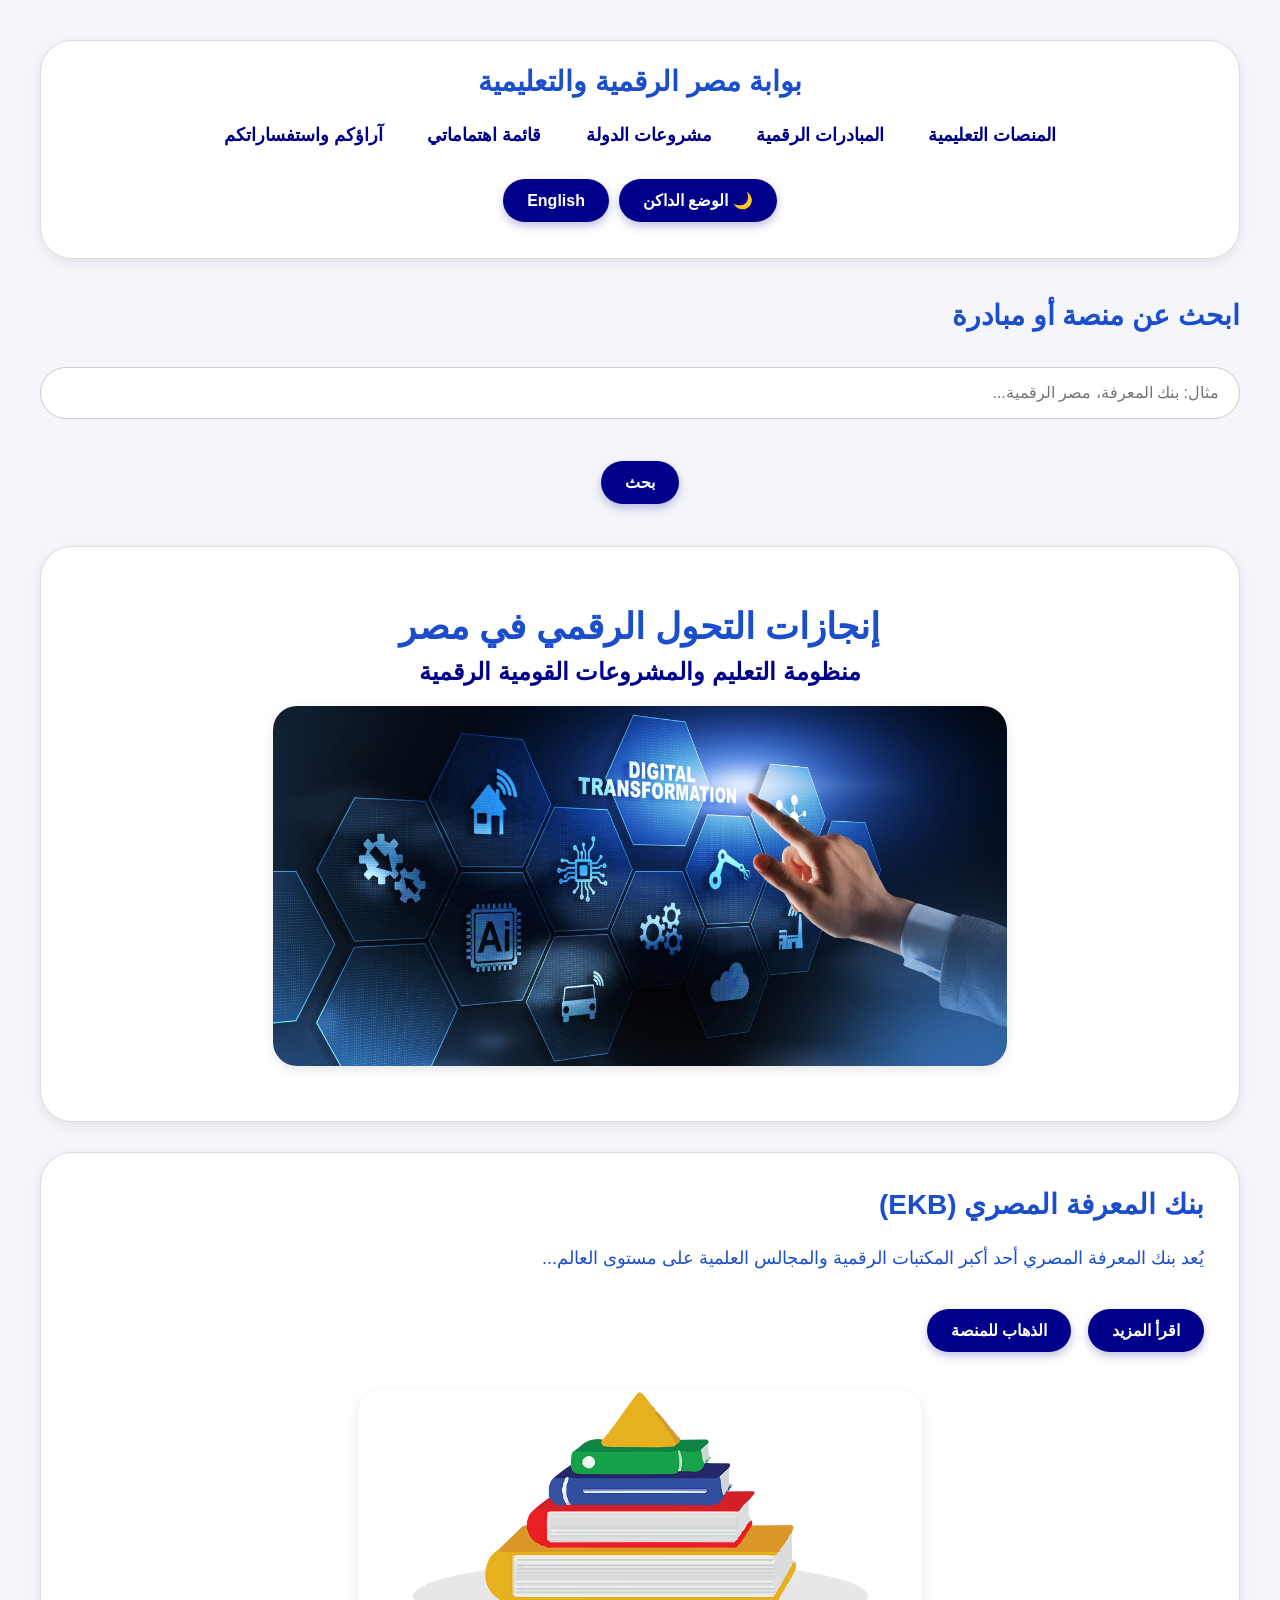
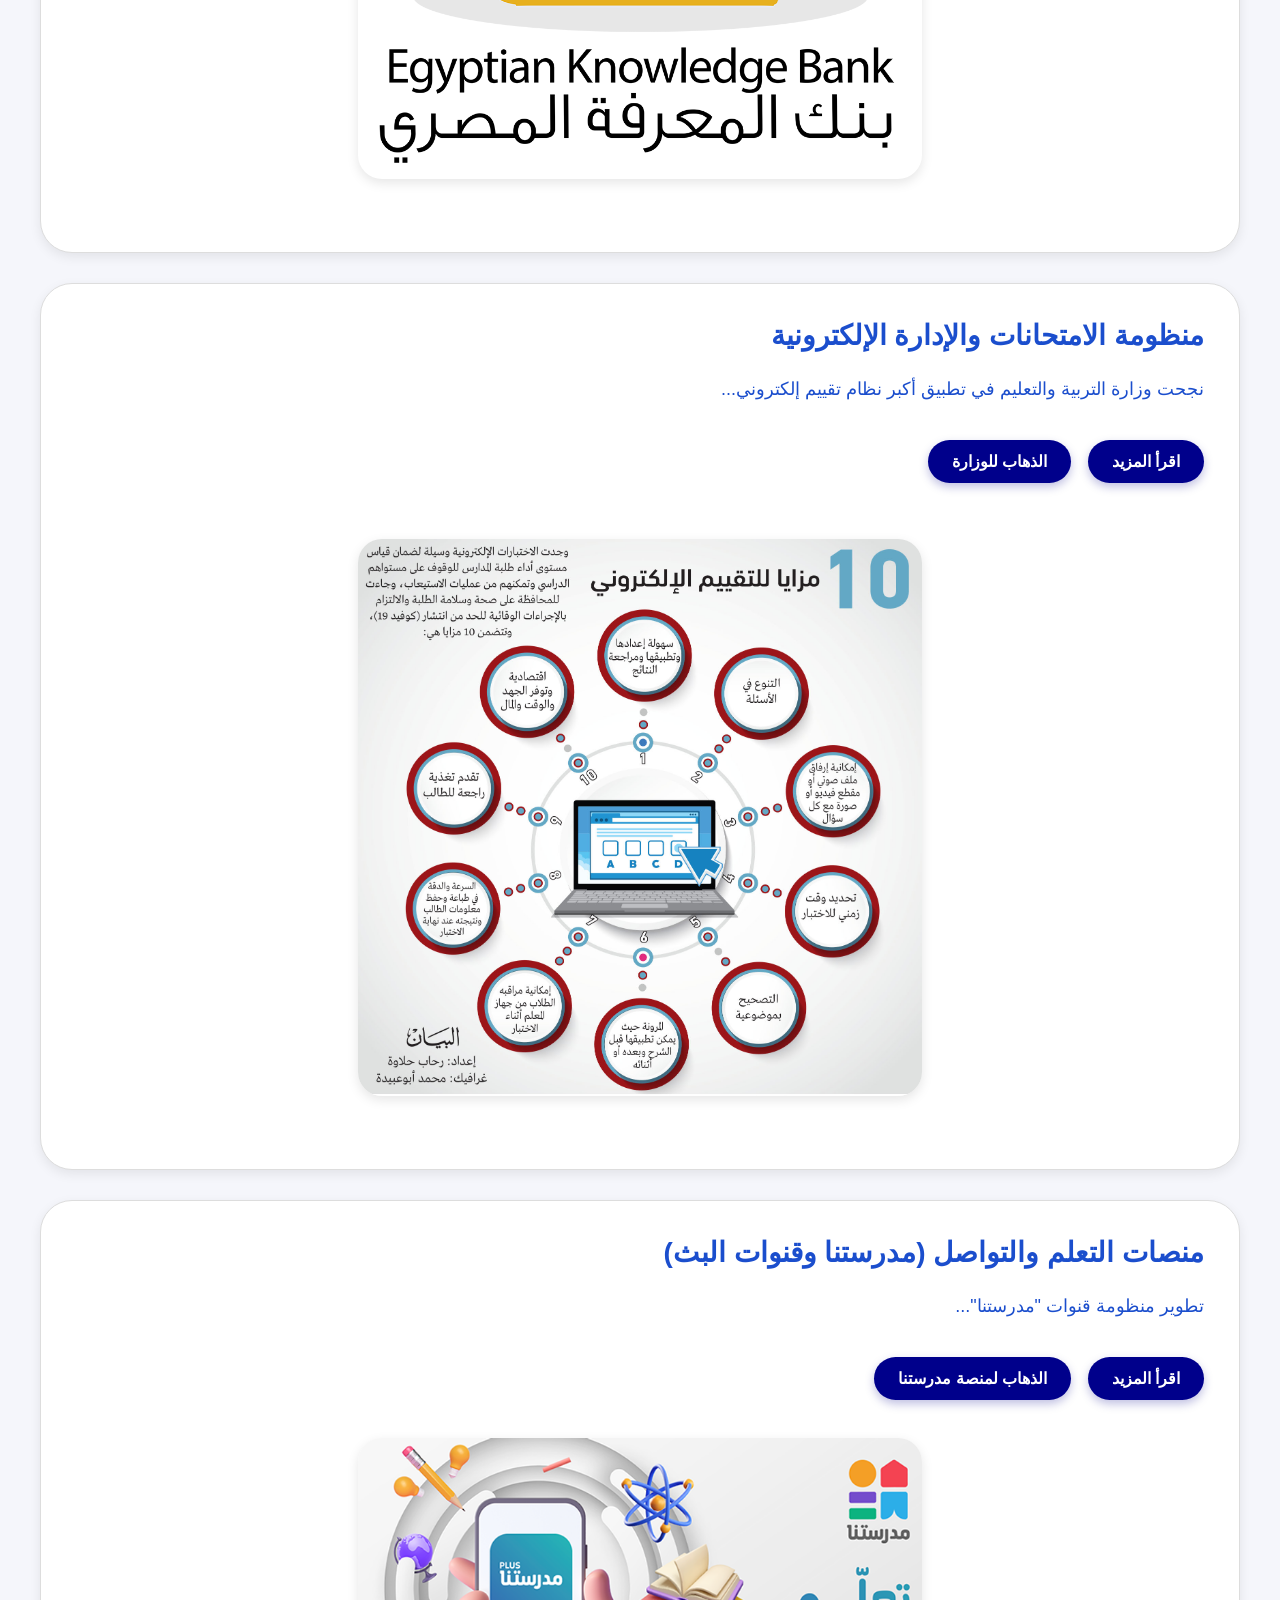
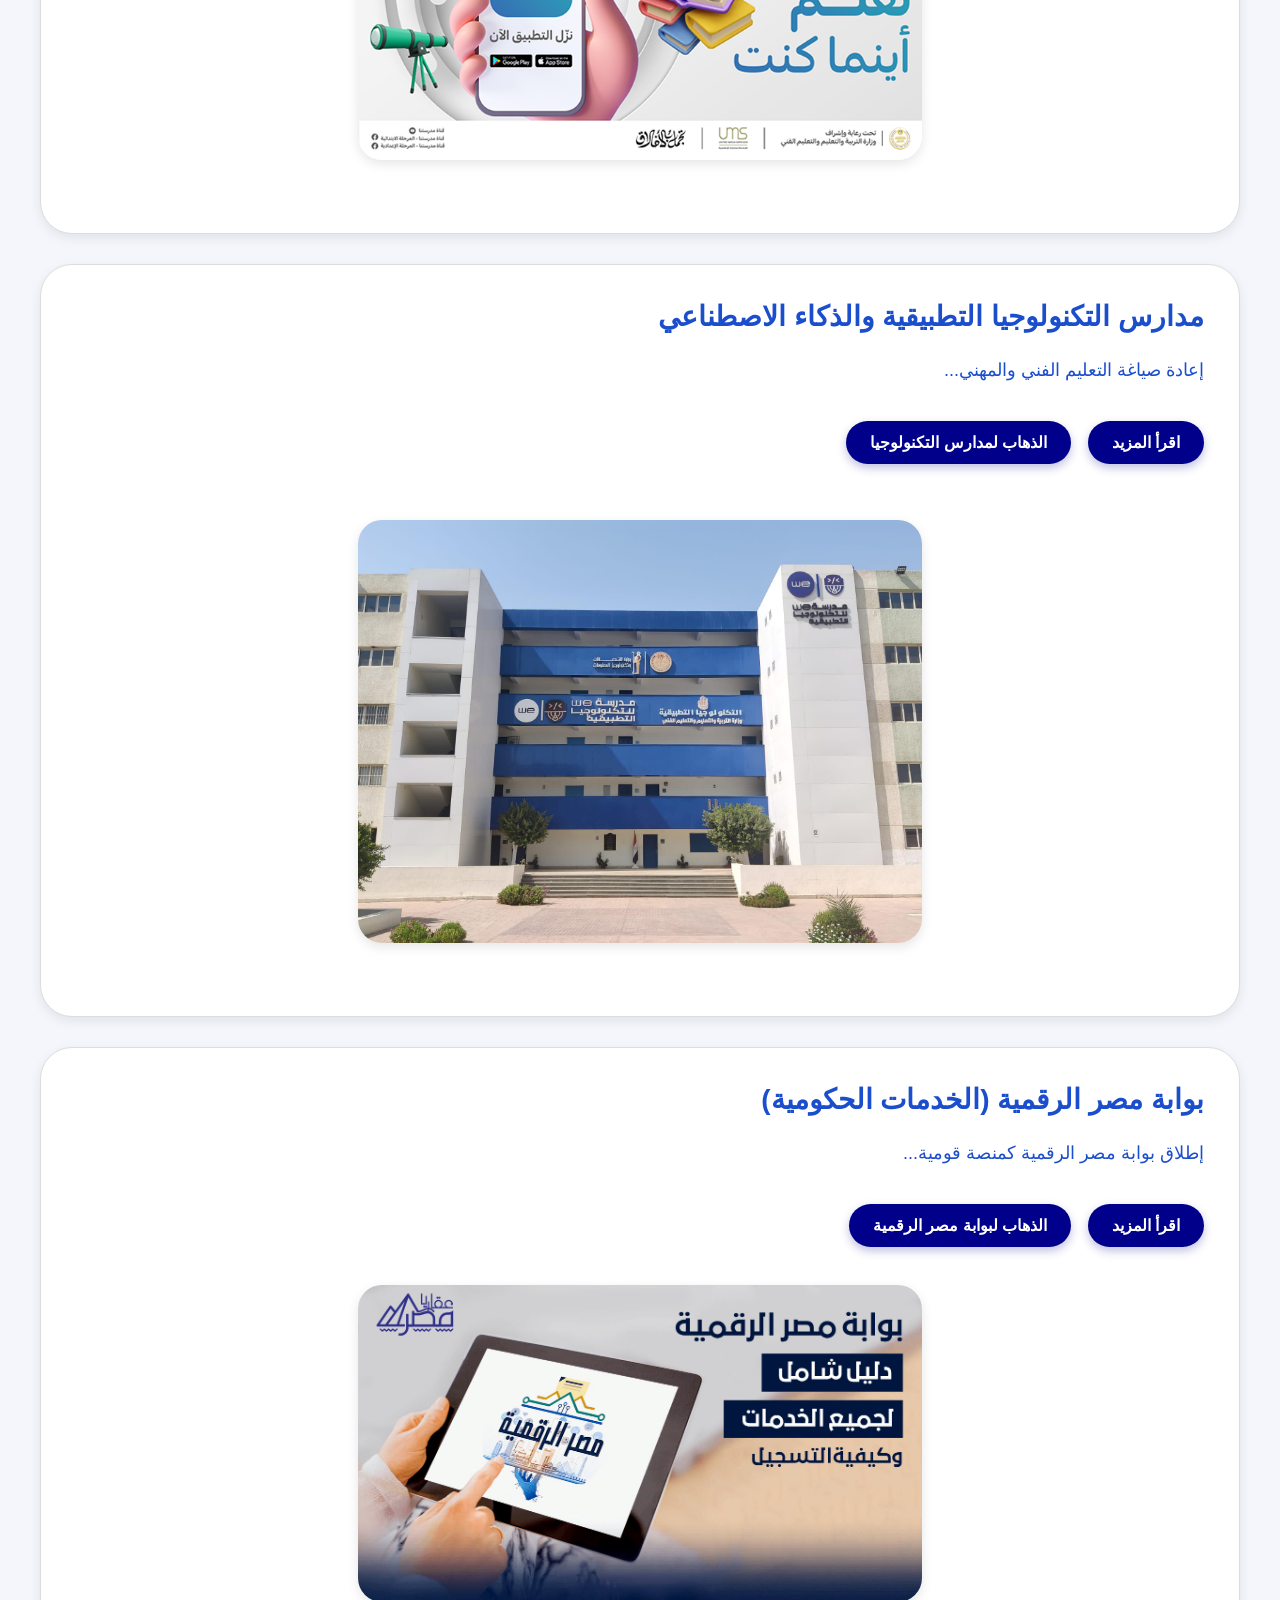
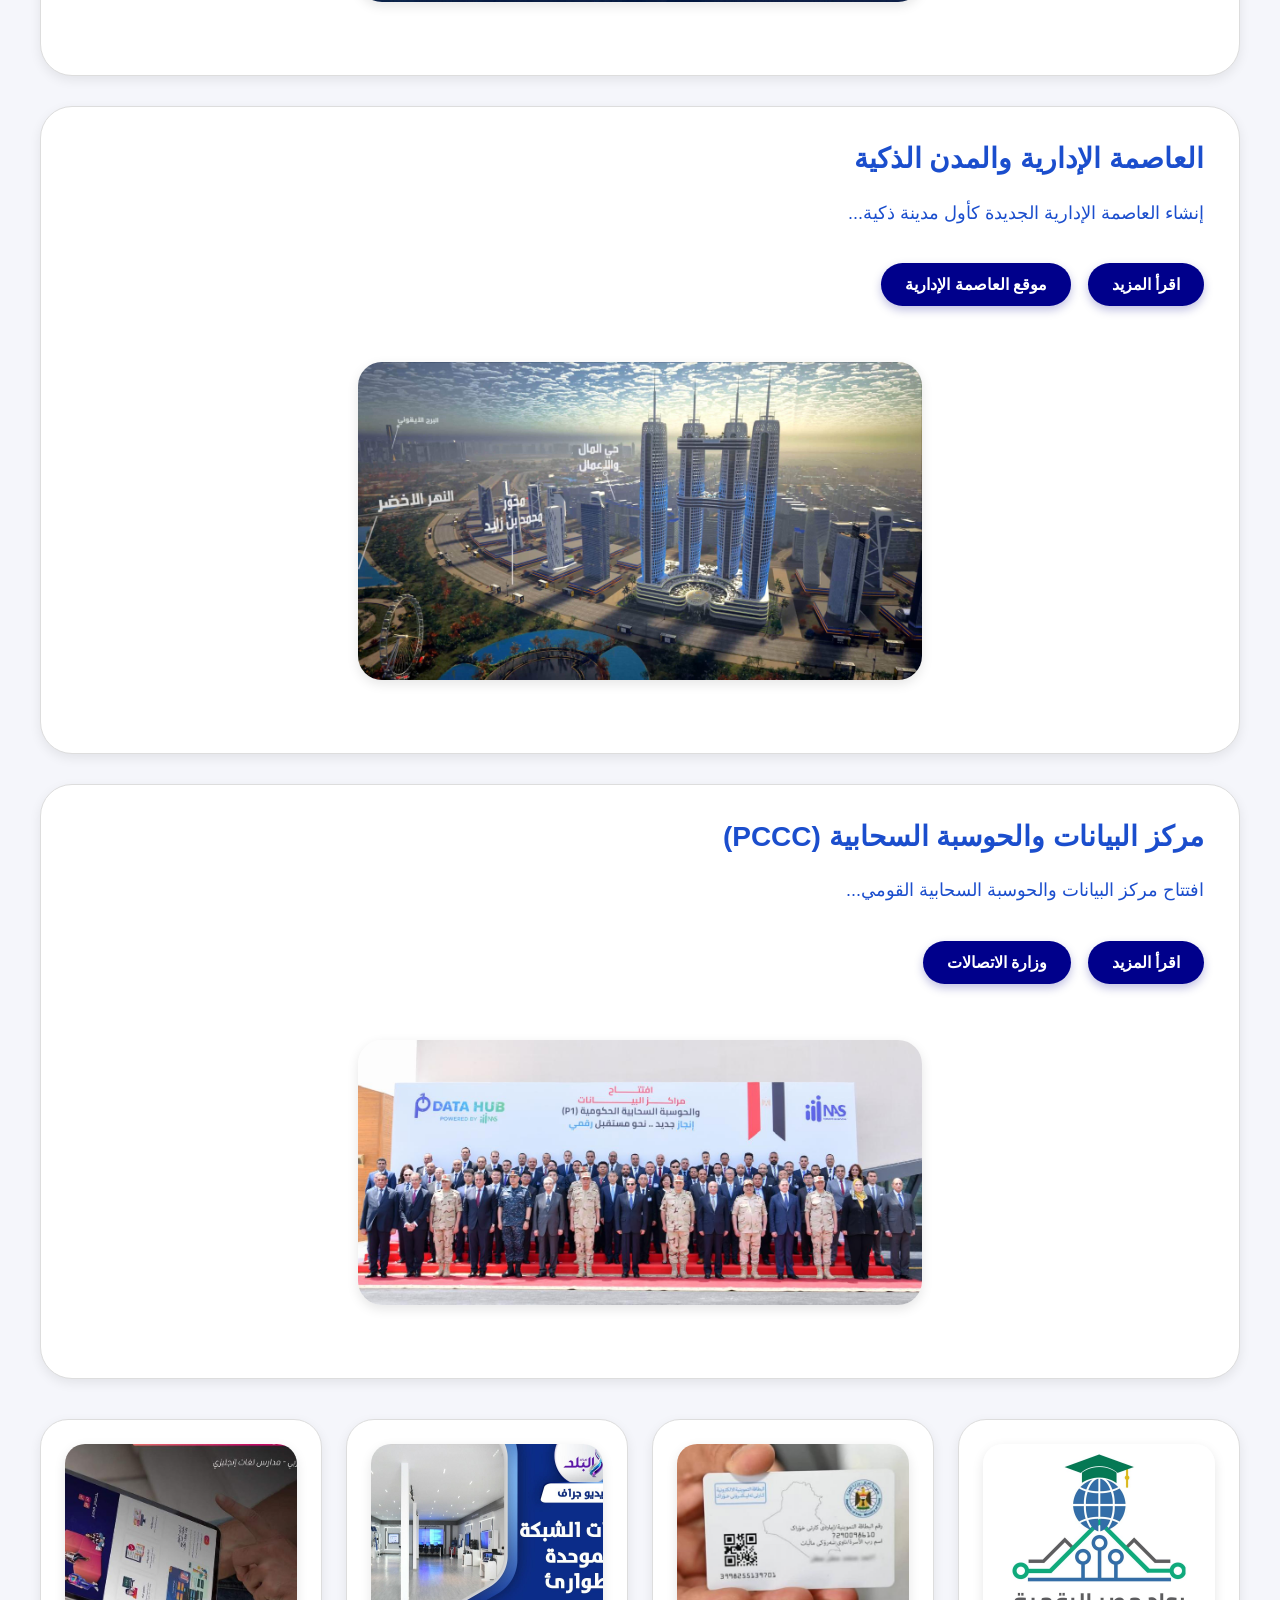
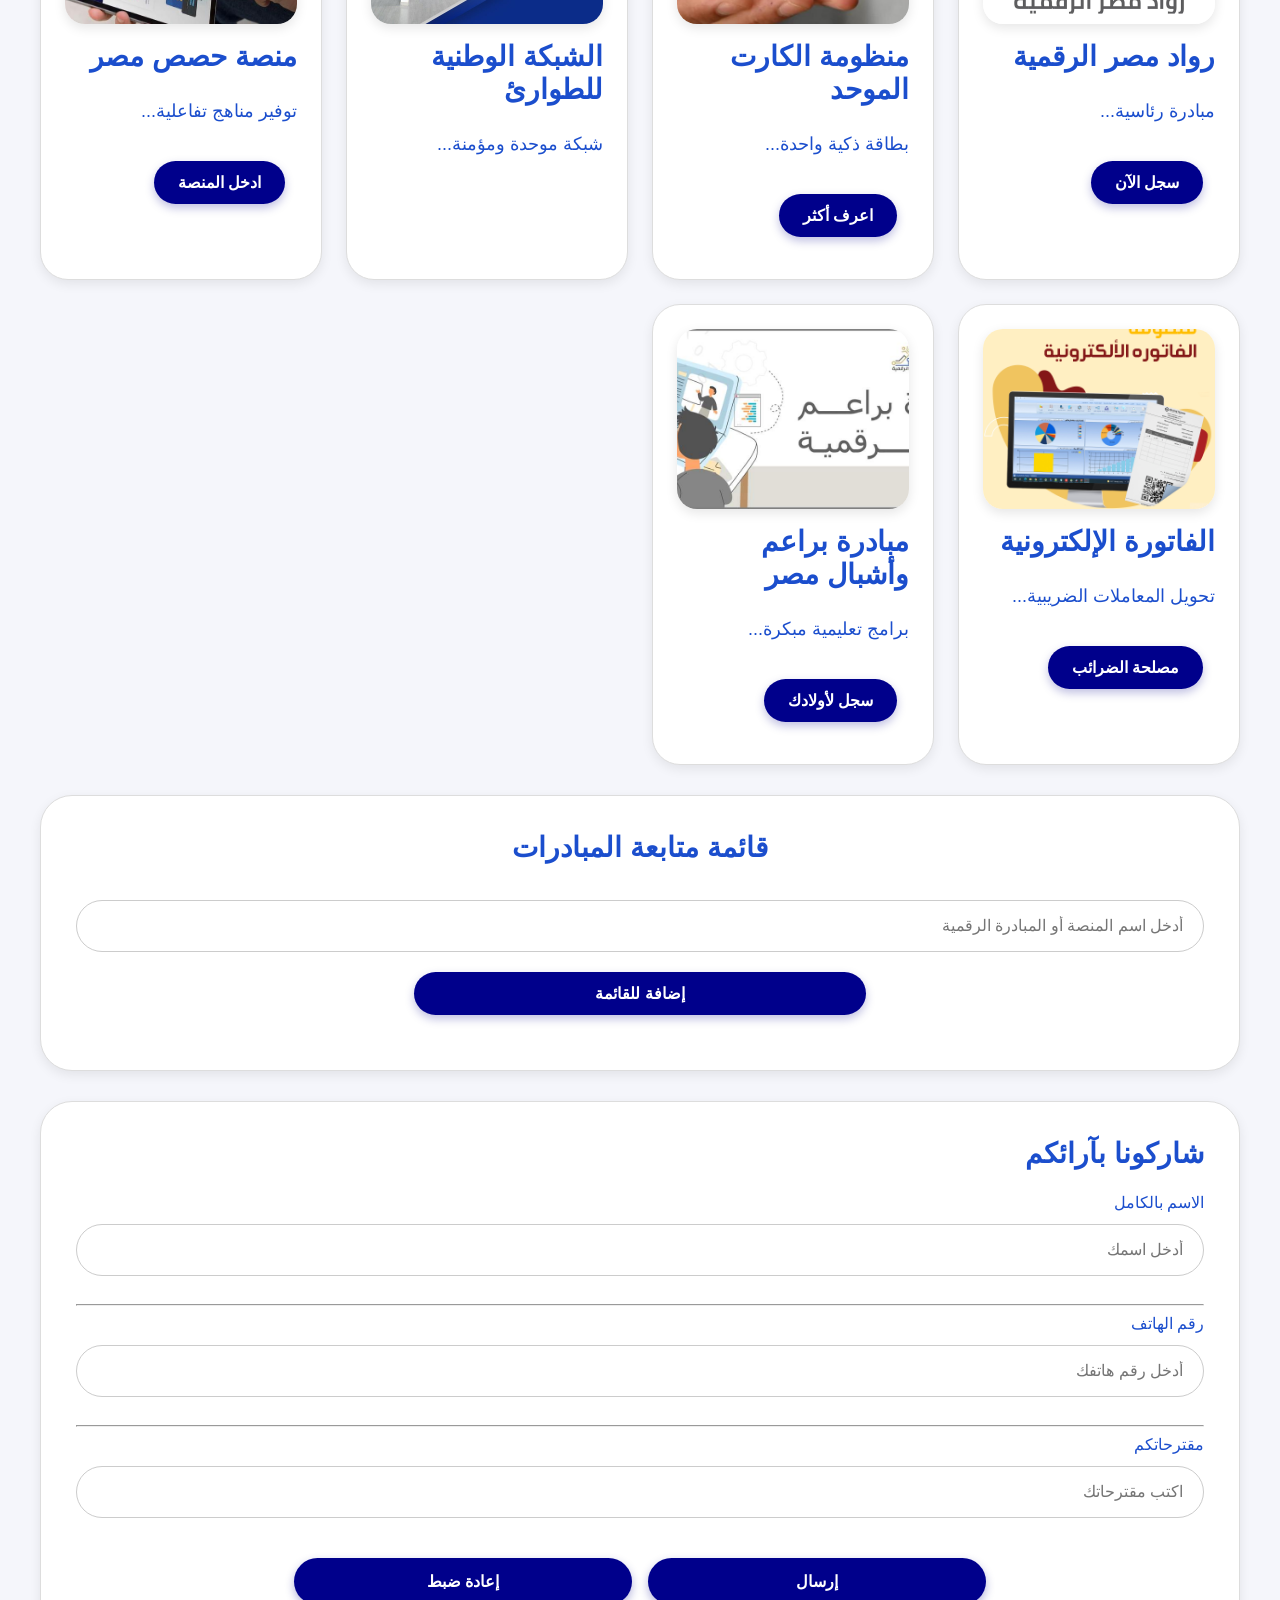
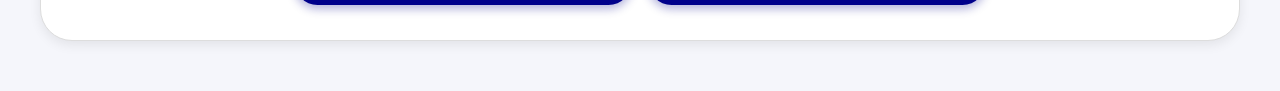
==== commit 2cd8eb17: "Update index.html" ====
--- a/index.html
+++ b/index.html
@@ -1,205 +1,136 @@
 <!DOCTYPE html>
 <html lang="ar" dir="rtl">
-
 <head>
-
-  <link rel="stylesheet" href="style.css">
+  <meta charset="UTF-8">
+  <meta name="viewport" content="width=device-width, initial-scale=1.0">
+  <link rel="stylesheet" href="code2.css">
   <title>إنجازات مصر في التحول الرقمي والتعليم</title>
 </head>
-
 <body>
   <nav class="navbar">
-    <h2 class="topic">بوابة مصر الرقمية والتعليمية</h2>
+    <h2 class="topic" data-ar="بوابة مصر الرقمية والتعليمية" data-en="Egypt Digital & Education Portal">بوابة مصر الرقمية والتعليمية</h2>
     <div class="navlinks">
-      <a href="#A1" class="hero">المنصات التعليمية</a>
-      <a href="#A4" class="L1">المبادرات الرقمية</a>
-      <a href="#cards" class="L2">مشروعات الدولة</a>
-      <a href="#List" class="L3">قائمة اهتماماتي</a>
-      <a href="#rate" class="L4">آراؤكم واستفساراتكم</a>
+      <a href="#A1" data-ar="المنصات التعليمية" data-en="Platforms">المنصات التعليمية</a>
+      <a href="#A4" data-ar="المبادرات الرقمية" data-en="Initiatives">المبادرات الرقمية</a>
+      <a href="#cards" data-ar="مشروعات الدولة" data-en="Projects">مشروعات الدولة</a>
+      <a href="#List" data-ar="قائمة اهتماماتي" data-en="My List">قائمة اهتماماتي</a>
+      <a href="#rate" data-ar="آراؤكم" data-en="Feedback">آراؤكم واستفساراتكم</a>
+    </div>
+    <!-- زراير التحكم الجديدة -->
+    <div style="margin-top:15px; display:flex; gap:10px; justify-content:center;">
+      <button type="button" id="themeToggle">🌙 الوضع الداكن</button>
+      <button type="button" id="langToggle">English</button>
     </div>
   </nav>
-  
+
+  <!-- مكان البحث -->
+  <div id="searchArea">
+    <h2 data-ar="ابحث عن منصة أو مبادرة" data-en="Search for a platform">ابحث عن منصة أو مبادرة</h2>
+    <div style="display:flex; gap:10px; justify-content:center; flex-wrap:wrap;">
+      <input type="text" id="searchInput" placeholder="مثال: بنك المعرفة، مصر الرقمية...">
+      <button type="button" id="searchBtn" data-ar="بحث" data-en="Search">بحث</button>
+    </div>
+    <p id="searchResult"></p>
+  </div>
+
   <div id="hero">
-    <h1>إنجازات التحول الرقمي في مصر</h1>
-    <h2 class="text">منظومة التعليم والمشروعات القومية الرقمية</h2>
+    <h1 data-ar="إنجازات التحول الرقمي في مصر" data-en="Egypt's Digital Transformation Achievements">إنجازات التحول الرقمي في مصر</h1>
+    <h2 class="text" data-ar="منظومة التعليم والمشروعات القومية الرقمية" data-en="Education System & National Digital Projects">منظومة التعليم والمشروعات القومية الرقمية</h2>
     <img src="picture1.jpg" alt="التحول الرقمي في مصر">
   </div>
-  
-  <!-- Section 1 -->
+
   <div id="A1">
-    <h2>بنك المعرفة المصري (EKB)</h2>
-    <p>يُعد بنك المعرفة المصري أحد أكبر المكتبات الرقمية والمجالس العلمية على مستوى العالم، ويشكل البنية التحتية الأساسية للتحول الرقمي في التعليم العالي والتربية والتعليم في مصر.</p>
-    <button type="button" onclick="toggleContent('myText')">اقرأ المزيد</button><br>
-    <div id="myText" style="display: none;">
-      <h3>أبرز المميزات الإنجازية</h3>
-      <ul>
-        <li>الإتاحة المفتوحة: يوفر الملايين من المصادر العلمية، والكتب الإلكترونية، والدوريات العالمية مجاناً لكافة المواطنين المصريين.</li><hr>
-        <li>الربط بالمناهج: تم دمج محتوى بنك المعرفة مع المناهج الدراسية لجميع المراحل من خلال شجرة المحتوى التفاعلية.</li><hr>
-        <li>دعم البحث العلمي: إتاحة قواعد بيانات عالمية للباحثين والمبتكرين بالتعاون مع أكبر دور النشر الدولية.</li>
-      </ul>
-    </div><br>
+    <h2 data-ar="بنك المعرفة المصري (EKB)" data-en="Egyptian Knowledge Bank (EKB)">بنك المعرفة المصري (EKB)</h2>
+    <p data-ar="يُعد بنك المعرفة المصري أحد أكبر المكتبات الرقمية..." data-en="The Egyptian Knowledge Bank is one of the largest digital libraries...">يُعد بنك المعرفة المصري أحد أكبر المكتبات الرقمية والمجالس العلمية على مستوى العالم...</p>
+    <button type="button" onclick="toggleContent('myText')" data-ar="اقرأ المزيد" data-en="Read More">اقرأ المزيد</button>
+    <a href="https://www.ekb.eg" target="_blank"><button type="button" data-ar="الذهاب للمنصة" data-en="Go to Platform">الذهاب للمنصة</button></a>
+    <div id="myText" style="display: none;"><h3>أبرز المميزات</h3><ul><li>الإتاحة المفتوحة...</li><hr><li>الربط بالمناهج...</li><hr><li>دعم البحث العلمي...</li></ul></div><br>
     <img src="picture2.jpg" alt="بنك المعرفة المصري"><br>
   </div>
-  
-  <!-- Section 2 -->
+
   <div id="A2">
-    <h2>منظومة الامتحانات والإدارة الإلكترونية</h2>
-    <p>نجحت وزارة التربية والتعليم في تطبيق أكبر نظام تقييم إلكتروني في الشرق الأوسط لمرحلة الثانوية العامة، مع تحويل إدارة الشؤون المدرسية إلى أنظمة رقمية متكاملة.</p>
-    <button type="button" onclick="toggleContent('myText2')">اقرأ المزيد</button><br>
-    <div id="myText2" style="display: none;">
-      <h3>تفاصيل المنظومة الرقمية</h3>
-      <ul>
-        <li>البنية التحتية بالمدارس: توصيل الألياف الضوئية (Fibres) وشبكات Wi-Fi لأكثر من 2500 مدرسة ثانوية على مستوى الجمهورية.</li><hr>
-        <li>توزيع التابلت المدرسي: توزيع ملايين الأجهزة اللوحية (التابلت) المزودة بشراائح الاتصالات والمحتوى الرقمي للطلاب.</li><hr>
-        <li>مراكز التصحيح الإلكتروني: بناء شبكة أمان رقمية للتصحيح المركزي الإلكتروني للاختبارات دون أي تدخل بشري.</li>
-      </ul>
-    </div><br>
-    <img src="picture3.jpg" alt="الامتحانات الإلكترونية والتابلت"><br>
+    <h2 data-ar="منظومة الامتحانات والإدارة الإلكترونية" data-en="E-Exams & Management System">منظومة الامتحانات والإدارة الإلكترونية</h2>
+    <p>نجحت وزارة التربية والتعليم في تطبيق أكبر نظام تقييم إلكتروني...</p>
+    <button type="button" onclick="toggleContent('myText2')">اقرأ المزيد</button>
+    <a href="https://moe.gov.eg" target="_blank"><button type="button">الذهاب للوزارة</button></a><br>
+    <div id="myText2" style="display: none;"><h3>تفاصيل المنظومة</h3><ul><li>البنية التحتية...</li><hr><li>توزيع التابلت...</li><hr><li>مراكز التصحيح...</li></ul></div><br>
+    <img src="picture3.jpg" alt="الامتحانات"><br>
   </div>
-  
-  <!-- Section 3 -->
+
   <div id="A3">
     <h2>منصات التعلم والتواصل (مدرستنا وقنوات البث)</h2>
-    <p>تطوير منظومة قنوات "مدرستنا" بالتوازي مع المنصات التفاعلية أتاح للطلاب الحصول على حصص وشروحات ممتازة على مدار الساعة بأساليب متطورة.</p>
+    <p>تطوير منظومة قنوات "مدرستنا"...</p>
     <button type="button" onclick="toggleContent('myContent')">اقرأ المزيد</button>
-    <div id="myContent" style="display: none;">
-      <h3>شبكة التعلم التفاعلي</h3>
-      <ul>
-        <li>قنوات مدرستنا (1، 2، 3): تغطية شاملة للمناهج الدراسية من الابتدائية حتى الثانوية بإشراف نخبة من أفضل المعلمين.</li><hr>
-        <li>منصة البث المباشر: إجراء حصص افتراضية تتيح التواصل المباشر بين الطلاب وأصحاب الخبرة التعليمية.</li><hr>
-        <li>تطبيق مدرستنا بلس: تطبيق ذكي يجمع كل الشروحات والتطبيقات في مكان واحد لسهولة الوصول إليها عبر الهاتف.</li>
-      </ul>
-    </div><br>
-    <img src="picture4.jpg" alt="منصة وقنوات مدرستنا"><br>
+    <a href="https://madrasetna.edu.eg" target="_blank"><button type="button">الذهاب لمنصة مدرستنا</button></a>
+    <div id="myContent" style="display: none;"><h3>شبكة التعلم التفاعلي</h3><ul><li>قنوات مدرستنا...</li><hr><li>منصة البث المباشر...</li><hr><li>تطبيق مدرستنا بلس...</li></ul></div><br>
+    <img src="picture4.jpg" alt="مدرستنا"><br>
   </div>
-  
-  <!-- Section 4 -->
+
   <div id="A4">
     <h2>مدارس التكنولوجيا التطبيقية والذكاء الاصطناعي</h2>
-    <p>إعادة صياغة التعليم الفني والمهني بمصر ليواكب متطلبات الثورة الصناعية الرابعة واحتياجات سوق العمل الحديث عالمياً ومحلياً.</p>
-    <button type="button" onclick="toggleContent('myContent2')">اقرأ المزيد</button><br>
-    <div id="myContent2" style="display: none;">
-      <h3>تحول التعليم الفني</h3>
-      <ul>
-        <li>الشراكة مع القطاع الخاص: تشغيل المدارس بالتعاون مع رواد الصناعة والتكنولوجيا بمصر لتأهيل الطلاب ميدانياً.</li><hr>
-        <li>التخصصات الحديثة: إدخال تخصصات البرمجة، الذكاء الاصطناعي، الاتصالات، الشبكات، والتقنيات الحيوية.</li><hr>
-        <li>الشهادات الدولية: إتاحة شهادات معتمدة دولياً تمكن الخريجين من المنافسة في الأسواق العالمية.</li>
-      </ul>
-    </div><br>
-    <img src="picture5.jpg" alt="مدارس التكنولوجيا التطبيقية"><br>
+    <p>إعادة صياغة التعليم الفني والمهني...</p>
+    <button type="button" onclick="toggleContent('myContent2')">اقرأ المزيد</button>
+    <a href="https://iatseg.moe.gov.eg" target="_blank"><button type="button">الذهاب لمدارس التكنولوجيا</button></a><br>
+    <div id="myContent2" style="display: none;"><h3>تحول التعليم الفني</h3><ul><li>الشراكة مع القطاع الخاص...</li><hr><li>التخصصات الحديثة...</li><hr><li>الشهادات الدولية...</li></ul></div><br>
+    <img src="picture5.jpg" alt="مدارس التكنولوجيا"><br>
   </div>
-  
-  <!-- Section 5 -->
+
   <div id="A5">
     <h2>بوابة مصر الرقمية (الخدمات الحكومية)</h2>
-    <p>إطلاق بوابة مصر الرقمية كمنصة قومية لميكنة كافة الخدمات الحكومية وتوفيرها للمواطنين إلكترونياً بكل سهولة ويسر.</p>
-    <button type="button" onclick="toggleContent('myCont')">اقرأ المزيد</button><br>
-    <div id="myCont" style="display: none;">
-      <h3>خدمات التوثيق والمعاملات</h3>
-      <ul>
-        <li>الخدمات الحكومية: إتاحة مئات الخدمات الإلكترونية للشهر العقاري، المرور، التموين، والتأمينات الاجتماعية.</li><hr>
-        <li>الدفع الإلكتروني: ربط المنصة بجميع وسائل الدفع والتحويلات الرقمية الآمنة للتسهيل على المواطنين.</li><hr>
-        <li>الربط والشفافية: تقليل الاعتماد على المعاملات الورقية وتوفير الوقت والجهد ومحاربة الروتين.</li>
-      </ul>
-    </div>
+    <p>إطلاق بوابة مصر الرقمية كمنصة قومية...</p>
+    <button type="button" onclick="toggleContent('myCont')">اقرأ المزيد</button>
+    <a href="https://digital.gov.eg" target="_blank"><button type="button">الذهاب لبوابة مصر الرقمية</button></a><br>
+    <div id="myCont" style="display: none;"><h3>خدمات التوثيق</h3><ul><li>الخدمات الحكومية...</li><hr><li>الدفع الإلكتروني...</li><hr><li>الربط والشفافية...</li></ul></div>
     <img src="picture6.jpg" alt="بوابة مصر الرقمية"><br>
   </div>
-  
-  <!-- Section 6 -->
+
   <div id="A6">
     <h2>العاصمة الإدارية والمدن الذكية</h2>
-    <p>إنشاء العاصمة الإدارية الجديدة كأول مدينة ذكية مستدامة بالكامل تدار بأحدث أنظمة الذكاء الاصطناعي والتحكم الرقمي.</p>
-    <button type="button" onclick="toggleContent('myCont2')">اقرأ المزيد</button><br>
-    <div id="myCont2" style="display: none;">
-      <h3>البنية الرقمية المتطورة</h3>
-      <ul>
-        <li>مركز السيطرة والتحكم: إدارة ومراقبة خدمات المدينة إلكترونياً من مرافق وأمن ومرور باستخدام الذكاء الاصطناعي.</li><hr>
-        <li>انتقال الحكومة الذكية: تحول كافة الوزارات والهيئات الحكومية إلى بيئة عمل لا ورقية تعمل بالكامل رقمياً.</li><hr>
-        <li>مراكز البيانات العملاقة: استضافة وحماية الحسابات والمحتوى القومي داخل مراكز بيانات متطورة وآمنة.</li>
-      </ul>
-    </div><br>
-    <img src="picture7.jpg" alt="العاصمة الإدارية والمدن الذكية"><br>
+    <p>إنشاء العاصمة الإدارية الجديدة كأول مدينة ذكية...</p>
+    <button type="button" onclick="toggleContent('myCont2')">اقرأ المزيد</button>
+    <a href="https://acud.eg" target="_blank"><button type="button">موقع العاصمة الإدارية</button></a><br>
+    <div id="myCont2" style="display: none;"><h3>البنية الرقمية</h3><ul><li>مركز السيطرة...</li><hr><li>انتقال الحكومة الذكية...</li><hr><li>مراكز البيانات...</li></ul></div><br>
+    <img src="picture7.jpg" alt="العاصمة الإدارية"><br>
   </div>
-  
-  <!-- Section 7 -->
+
   <div id="A7">
     <h2>مركز البيانات والحوسبة السحابية (PCCC)</h2>
-    <p>افتتاح مركز البيانات والحوسبة السحابية القومي ليصبح العقل المفكر والقلب النابض لكافة البيانات والمعاملات الرقمية للدولة.</p>
-    <button type="button" onclick="toggleContent('myCont3')">اقرأ المزيد</button><br>
-    <div id="myCont3" style="display: none;">
-      <h3>الأهمية الاستراتيجية</h3>
-      <ul>
-        <li>السيادة الرقمية: توطين الحوسبة السحابية وحفظ بيانات الدولة والمواطنين داخل حدود الوطن بأعلى مستويات الأمان.</li><hr>
-        <li>تحليل البيانات الضخمة (Big Data): تقديم حلول الذكاء الاصطناعي لدعم اتخاذ القرار في مختلف القطاعات الحيوية.</li><hr>
-        <li>دعم الابتكار: توفير بنية تحتية رقمية فائقة السرعة للشركات الناشئة والمؤسسات البحثية والتعليمية.</li>
-      </ul> 
-    </div><br>
-    <img src="picture8.jpg" alt="مركز البيانات والحوسبة السحابية"><br>
+    <p>افتتاح مركز البيانات والحوسبة السحابية القومي...</p>
+    <button type="button" onclick="toggleContent('myCont3')">اقرأ المزيد</button>
+    <a href="https://mcit.gov.eg" target="_blank"><button type="button">وزارة الاتصالات</button></a><br>
+    <div id="myCont3" style="display: none;"><h3>الأهمية الاستراتيجية</h3><ul><li>السيادة الرقمية...</li><hr><li>تحليل البيانات الضخمة...</li><hr><li>دعم الابتكار...</li></ul></div><br>
+    <img src="picture8.jpg" alt="مركز البيانات"><br>
   </div>
-  
-  <!-- Section Cards -->
+
   <section id="more">
     <div id="cards">
-      <div class="card1">
-        <img src="card1.jpg" alt="مبادرة رواد مصر الرقمية">
-        <h2 class="A1">رواد مصر الرقمية</h2>
-        <p>مبادرة رئاسية لبناء قدرات الشباب والطلاب في مجالات البرمجيات، الذكاء الاصطناعي، والأمن السيبراني.</p>
-      </div>
-      <div class="card2">
-        <img src="card2.jpg" alt="الكارت الموحد">
-        <h2 class="A2">منظومة الكارت الموحد</h2>
-        <p>بطاقة ذكية واحدة لتقديم خدمات التموين، التأمين الصحي الشامل، والمدفوعات الحكومية للمواطن.</p>
-      </div>
-      <div class="card3">
-        <img src="card3.jpg" alt="الشبكة الوطنية للطوارئ">
-        <h2 class="A3">الشبكة الوطنية للطوارئ</h2>
-        <p>شبكة موحدة ومؤمنة لربط جميع خدمات الإسعاف والإطفاء والحماية المدنية لسرعة الاستجابة للأزمات.</p>
-      </div>
-      <div class="card4">
-        <img src="card4.jpg" alt="منصة حصص مصر">
-        <h2 class="A4">منصة حصص مصر</h2>
-        <p>توفير مناهج تفاعلية وأسئلة تدريبية من وزارة التربية والتعليم وفقاً لنظام التقييم الجديد.</p>
-      </div>
-      <div class="card5">
-        <img src="card5.jpg" alt="الفاتورة الإلكترونية">
-        <h2 class="A5">الفاتورة الإلكترونية</h2>
-        <p>تحويل المعاملات الضريبية والتجارية لمستندات رقمية لمكافحة التهرب ودعم الاقتصاد الرسمي.</p>
-      </div>
-      <div class="card6">
-        <img src="card6.jpg" alt="مبادرة الأشبال">
-        <h2 class="A6">مبادرة براعم وأشبال مصر</h2>
-        <p>برامج تعليمية مبكرة لتنمية المهارات التكنولوجية والتفكير المنطقي لطلاب المدارس.</p>
-      </div>
+      <div class="card1"><img src="card1.jpg" alt="رواد مصر الرقمية"><h2>رواد مصر الرقمية</h2><p>مبادرة رئاسية...</p><a href="https://debi.gov.eg" target="_blank"><button>سجل الآن</button></a></div>
+      <div class="card2"><img src="card2.jpg" alt="الكارت الموحد"><h2>منظومة الكارت الموحد</h2><p>بطاقة ذكية واحدة...</p><a href="https://digital.gov.eg" target="_blank"><button>اعرف أكثر</button></a></div>
+      <div class="card3"><img src="card3.jpg" alt="الشبكة الوطنية للطوارئ"><h2>الشبكة الوطنية للطوارئ</h2><p>شبكة موحدة ومؤمنة...</p></div>
+      <div class="card4"><img src="card4.jpg" alt="منصة حصص مصر"><h2>منصة حصص مصر</h2><p>توفير مناهج تفاعلية...</p><a href="https://www.hesas.eg" target="_blank"><button>ادخل المنصة</button></a></div>
+      <div class="card5"><img src="card5.jpg" alt="الفاتورة الإلكترونية"><h2>الفاتورة الإلكترونية</h2><p>تحويل المعاملات الضريبية...</p><a href="https://eta.gov.eg" target="_blank"><button>مصلحة الضرائب</button></a></div>
+      <div class="card6"><img src="card6.jpg" alt="مبادرة الأشبال"><h2>مبادرة براعم وأشبال مصر</h2><p>برامج تعليمية مبكرة...</p><a href="https://debi.gov.eg" target="_blank"><button>سجل لأولادك</button></a></div>
     </div>
   </section>
-  
-  <!-- Section List -->
+
   <div id="List">
     <h2 class="main">قائمة متابعة المبادرات</h2>
     <input type="text" id="myInput" placeholder="أدخل اسم المنصة أو المبادرة الرقمية">
-    <button type="button" id="Btn10" onclick="checkInput()">إضافة للقائمة</button>
+    <button type="button" id="Btn10">إضافة للقائمة</button>
     <p id="message"></p>
     <ul id="myList"></ul>
   </div>
-  
-  <!-- Section Feedback -->
+
   <div id="rate">
     <form>
-      <h2>شاركونا بآرائكم واقتراحاتكم للتحول الرقمي</h2>
-      <label for="name">الاسم بالكامل</label><br>
-      <input type="text" id="name" placeholder="أدخل اسمك"><hr>
-      <label for="tel">رقم الهاتف</label><br>
-      <input type="tel" id="tel" placeholder="أدخل رقم هاتفك"><hr>
-      <label for="feedback">مقترحاتكم وآراؤكم</label><br>
-      <input type="text" id="feedback" placeholder="اكتب مقترحاتك لتطوير الخدمات الرقمية">
-      <div class="Btns">
-        <input type="submit" id="submit" value="إرسال">
-        <input type="reset" id="reset" value="إعادة ضبط">
-      </div>
+      <h2>شاركونا بآرائكم</h2>
+      <label for="name">الاسم بالكامل</label><br><input type="text" id="name" placeholder="أدخل اسمك"><hr>
+      <label for="tel">رقم الهاتف</label><br><input type="tel" id="tel" placeholder="أدخل رقم هاتفك"><hr>
+      <label for="feedback">مقترحاتكم</label><br><input type="text" id="feedback" placeholder="اكتب مقترحاتك">
+      <div class="Btns"><input type="submit" id="submit" value="إرسال"><input type="reset" id="reset" value="إعادة ضبط"></div>
     </form>
   </div>
-  
-  <script src="script.js"></script>
+
+  <script src="code3.js"></script>
 </body>
-
-</html>
+                                                                                                    </html>
--- a/code2.css
+++ b/code2.css
@@ -0,0 +1,301 @@
+* {
+  box-sizing: border-box;
+}
+
+body {
+  margin: 0;
+  padding: 20px 40px;
+  background-color: #f5f6fb;
+  font-family: 'Segoe UI', Tahoma, Geneva, Verdana, sans-serif;
+  direction: rtl;
+  text-align: right;
+  color: #1b4ecd;
+}
+h1 {
+  font-size: 36px;
+  font-weight: bold;
+  text-align: center;
+  color: #1b4ecd;
+  margin-bottom: 10px;
+}
+
+h2 {
+  color: #1b4ecd;
+  font-size: 28px;
+  margin-top: 0;
+}
+
+h3 {
+  color: #1b4ecd;
+  font-size: 22px;
+}
+
+p {
+  color: #1b4ecd;
+  font-size: 18px;
+  line-height: 1.6;
+}
+
+li {
+  color: #1E3A5F;
+  font-weight: bold;
+  margin-bottom: 8px;
+}
+
+.text {
+  color: #00008B;
+  font-size: 24px;
+}
+
+.topic {
+  text-align: center;
+  margin-bottom: 20px;
+}
+
+.main {
+  text-align: center;
+}
+.navbar {
+  background-color: #ffffff;
+  padding: 24px 32px;
+  border-radius: 32px;
+  margin: 20px auto 40px auto;
+  box-shadow: 0 4px 12px rgba(0, 0, 0, 0.08);
+  transition: transform 0.3s ease, border-color 0.3s ease;
+  border: 1px solid #DDDDDD;
+  text-align: center;
+}
+
+.navbar:hover {
+  border-color: #00008B;
+  transform: translateY(-3px);
+}
+
+.navlinks {
+  display: flex;
+  justify-content: center;
+  align-items: center;
+  gap: 20px;
+  flex-wrap: wrap;
+}
+
+a {
+  text-decoration: none;
+  color: #00008B;
+  font-weight: bold;
+  font-size: 18px;
+  transition: color 0.25s ease, transform 0.25s ease;
+  padding: 6px 12px;
+  display: inline-block;
+}
+
+a:hover {
+  color: #1E90FF;
+  transform: scale(1.05) translateY(-2px);
+  text-shadow: 0 0 4px rgba(0, 0, 139, 0.2);
+}
+button {
+  margin: 12px 0;
+  color: #ffffff;
+  padding: 12px 24px;
+  background-color: #00008B;
+  border: none;
+  border-radius: 32px;
+  font-size: 16px;
+  font-weight: bold;
+  transition: all 0.25s ease;
+  box-shadow: 0 4px 10px rgba(0, 0, 139, 0.25);
+  cursor: pointer;
+}
+
+button:hover {
+  background-color: #1E90FF;
+  transform: translateY(-2px) scale(1.02);
+  box-shadow: 0 6px 16px rgba(0, 0, 139, 0.35);
+}
+
+button:active {
+  transform: translateY(0) scale(0.98);
+  background-color: #000060;
+}
+
+input[type="text"],
+input[type="tel"] {
+  width: 100%;
+  border: 1px solid #cccccc;
+  border-radius: 32px;
+  padding: 16px 20px;
+  margin-top: 12px;
+  margin-bottom: 20px;
+  font-size: 16px;
+  outline: none;
+  transition: border-color 0.25s ease;
+}
+
+input[type="text"]:focus,
+input[type="tel"]:focus {
+  border-color: #00008B;
+}
+
+.Btns {
+  text-align: center;
+  margin-top: 20px;
+}
+
+#submit,
+#reset {
+  width: 30%;
+  min-width: 120px;
+  color: #ffffff;
+  border: none;
+  padding: 14px;
+  border-radius: 32px;
+  background-color: #00008B;
+  font-size: 16px;
+  font-weight: bold;
+  transition: all 0.25s ease;
+  box-shadow: 0 4px 10px rgba(0, 0, 139, 0.3);
+  cursor: pointer;
+  margin: 0 8px;
+}
+
+#submit:hover,
+#reset:hover {
+  background-color: #1E90FF;
+  transform: translateY(-2px) scale(1.03);
+}
+
+#Btn10 {
+  width: 40%;
+  min-width: 150px;
+  display: block;
+  margin: 0 auto 16px auto;
+}
+#hero,
+#A1, #A2, #A3, #A4, #A5, #A6, #A7,
+#List,
+#rate {
+  margin: 30px auto;
+  background-color: #ffffff;
+  border-radius: 32px;
+  padding: 35px;
+  box-shadow: 0 4px 12px rgba(0, 0, 0, 0.08);
+  transition: transform 0.3s ease, border-color 0.3s ease;
+  border: 1px solid #DDDDDD;
+}
+
+#hero {
+  text-align: center;
+}
+
+#hero img {
+  width: 65%;
+  max-width: 100%;
+}
+
+#hero:hover,
+#A1:hover, #A2:hover, #A3:hover, #A4:hover, #A5:hover, #A6:hover, #A7:hover,
+#List:hover,
+#rate:hover {
+  transform: translateY(-4px);
+  border-color: #00008B;
+}
+
+img {
+  border-radius: 24px;
+  width: 50%;
+  max-width: 100%;
+  box-shadow: 0 4px 12px rgba(0, 0, 0, 0.1);
+  display: block;
+  margin: 20px auto;
+  height: auto;
+}
+#more {
+  margin-top: 40px;
+}
+
+#cards {
+  display: grid;
+  grid-template-columns: repeat(auto-fit, minmax(280px, 1fr));
+  gap: 24px;
+}
+
+.card1, .card2, .card3, .card4, .card5, .card6 {
+  background-color: #ffffff;
+  border-radius: 28px;
+  padding: 24px;
+  box-shadow: 0 4px 12px rgba(0, 0, 0, 0.08);
+  transition: transform 0.3s ease, border-color 0.3s ease;
+  border: 1px solid #DDDDDD;
+}
+
+.card1:hover, .card2:hover, .card3:hover, .card4:hover, .card5:hover, .card6:hover {
+  transform: translateY(-5px);
+  border-color: #00008B;
+}
+
+#cards img {
+  width: 100%;
+  height: 180px;
+  object-fit: cover;
+  border-radius: 20px;
+  margin: 0 0 16px 0;
+}
+#myList {
+  list-style-type: none;
+  padding: 0;
+  margin-top: 20px;
+}
+
+#myList li {
+  background: #ffffff;
+  padding: 14px 20px;
+  border-radius: 24px;
+  border: 1px solid #DDDDDD;
+  box-shadow: 0 2px 8px rgba(0, 0, 0, 0.05);
+  display: flex;
+  justify-content: space-between;
+  align-items: center;
+  margin-bottom: 12px;
+  font-size: 16px;
+}
+
+.deleteBtn {
+  background-color: #d9534f;
+  margin: 0;
+  padding: 6px 14px;
+  font-size: 14px;
+  border-radius: 20px;
+}
+
+.deleteBtn:hover {
+  background-color: #c9302c;
+}
+
+#message {
+  text-align: center;
+  font-weight: bold;
+  margin-top: 8px;
+}
+@media (max-width: 768px) {
+  body {
+    padding: 10px 16px;
+  }
+
+  img, #hero img {
+    width: 100%;
+  }
+
+  #submit, #reset, #Btn10 {
+    width: 100%;
+    margin: 8px 0;
+  }
+
+  .navlinks {
+    flex-direction: column;
+    gap: 10px;
+  }
+}
+#tel {
+  text-align: right;
+}
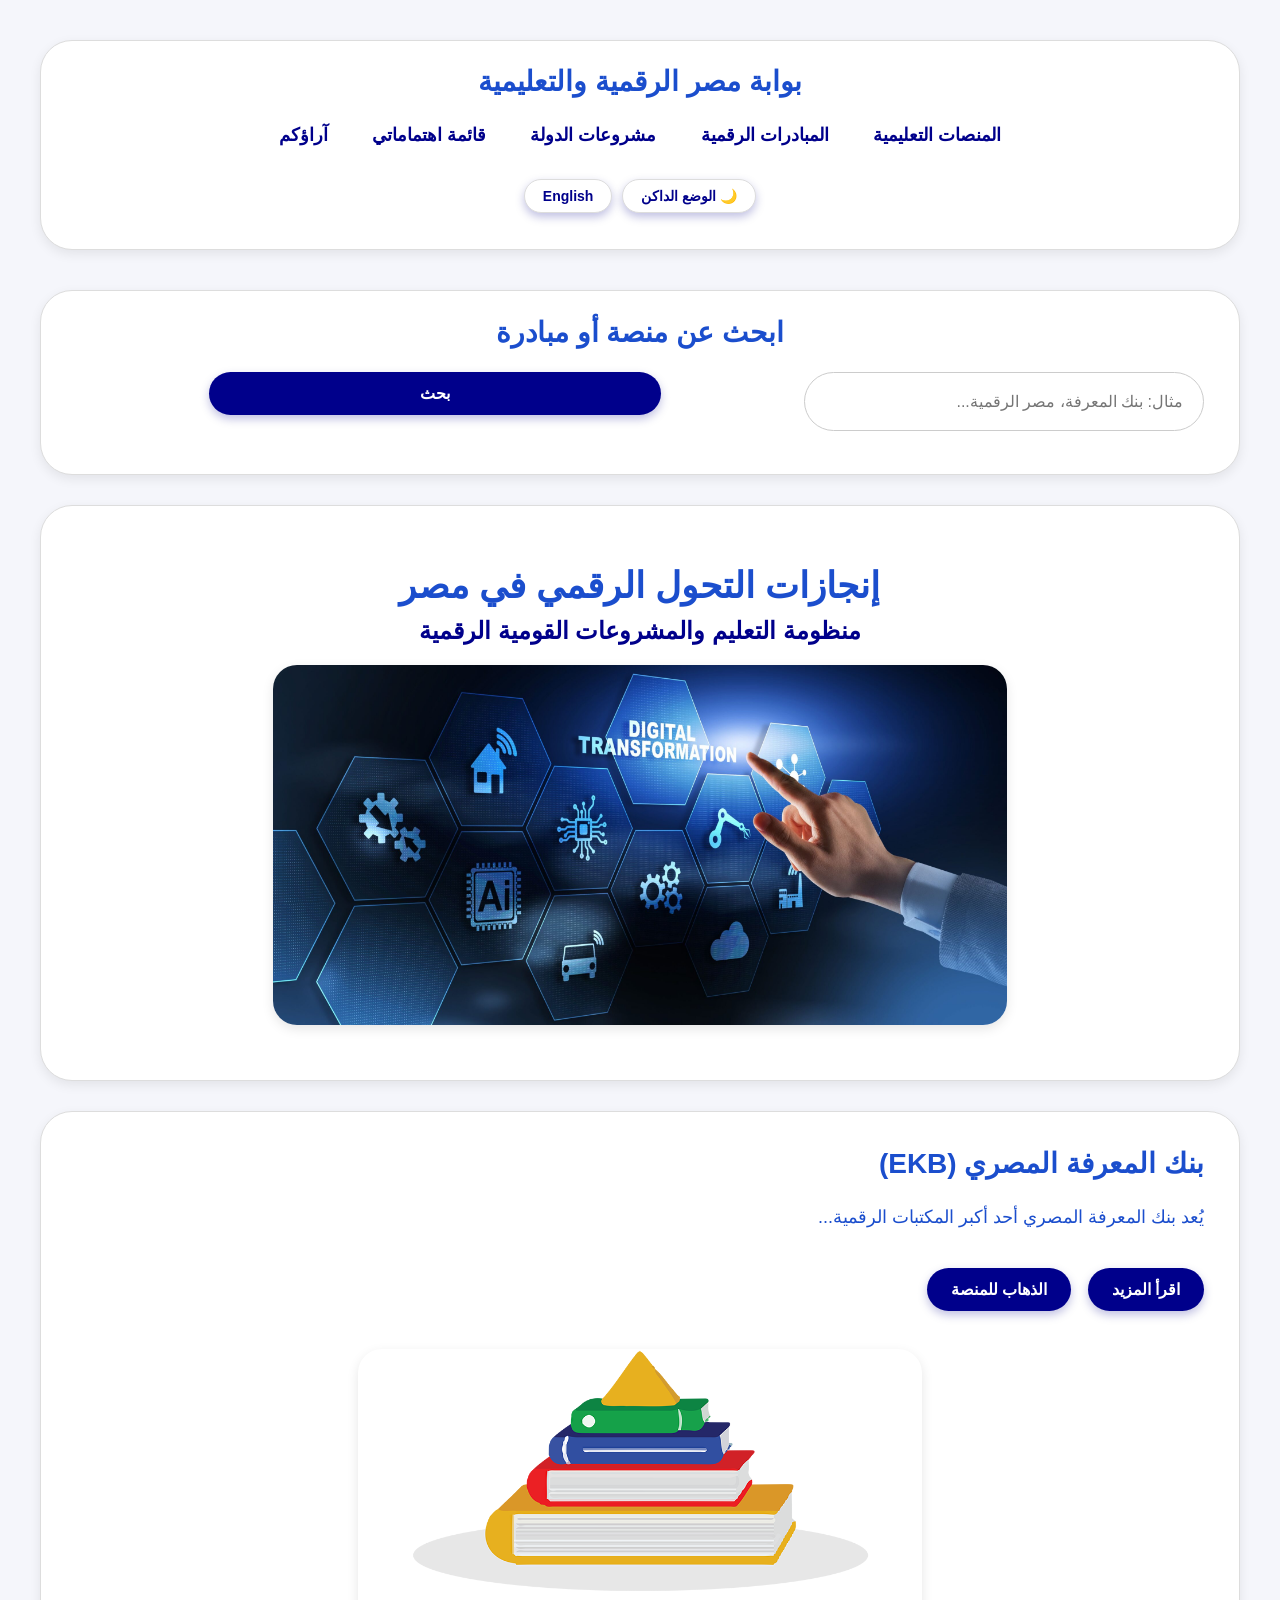
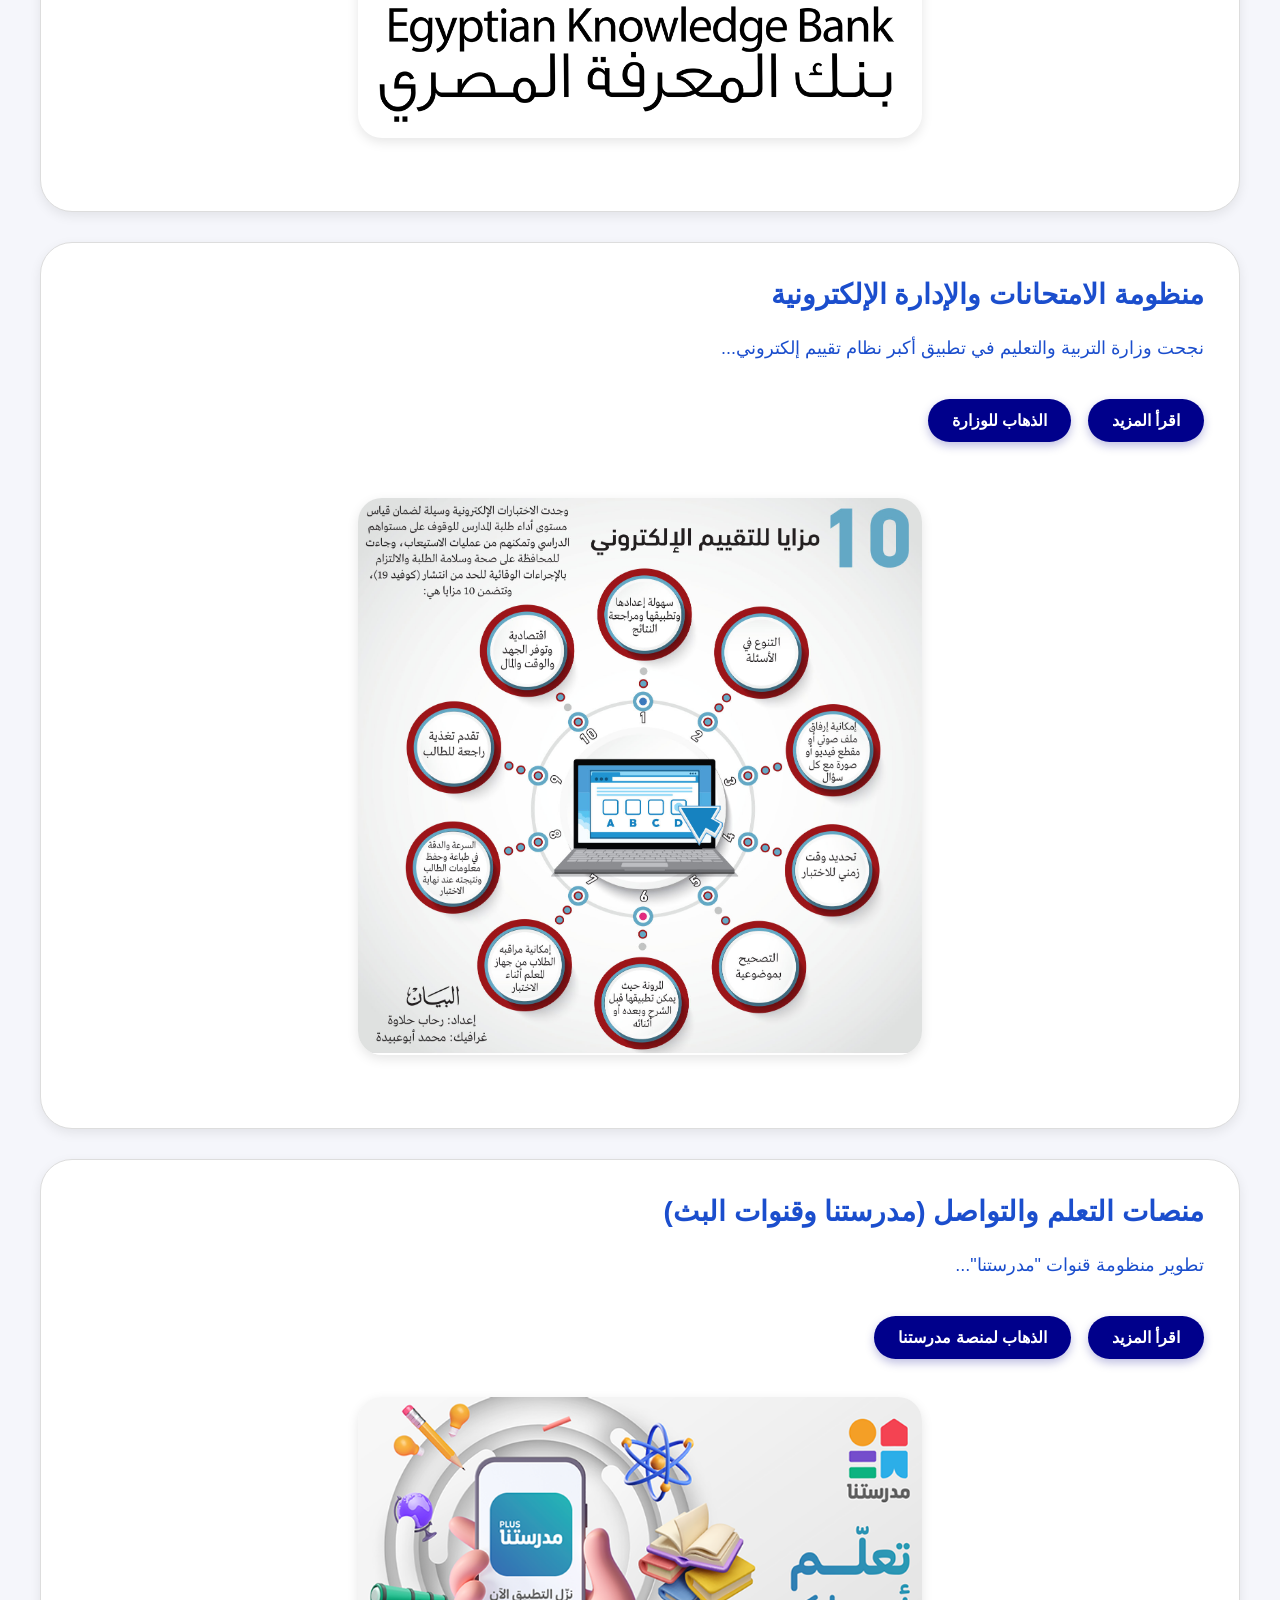
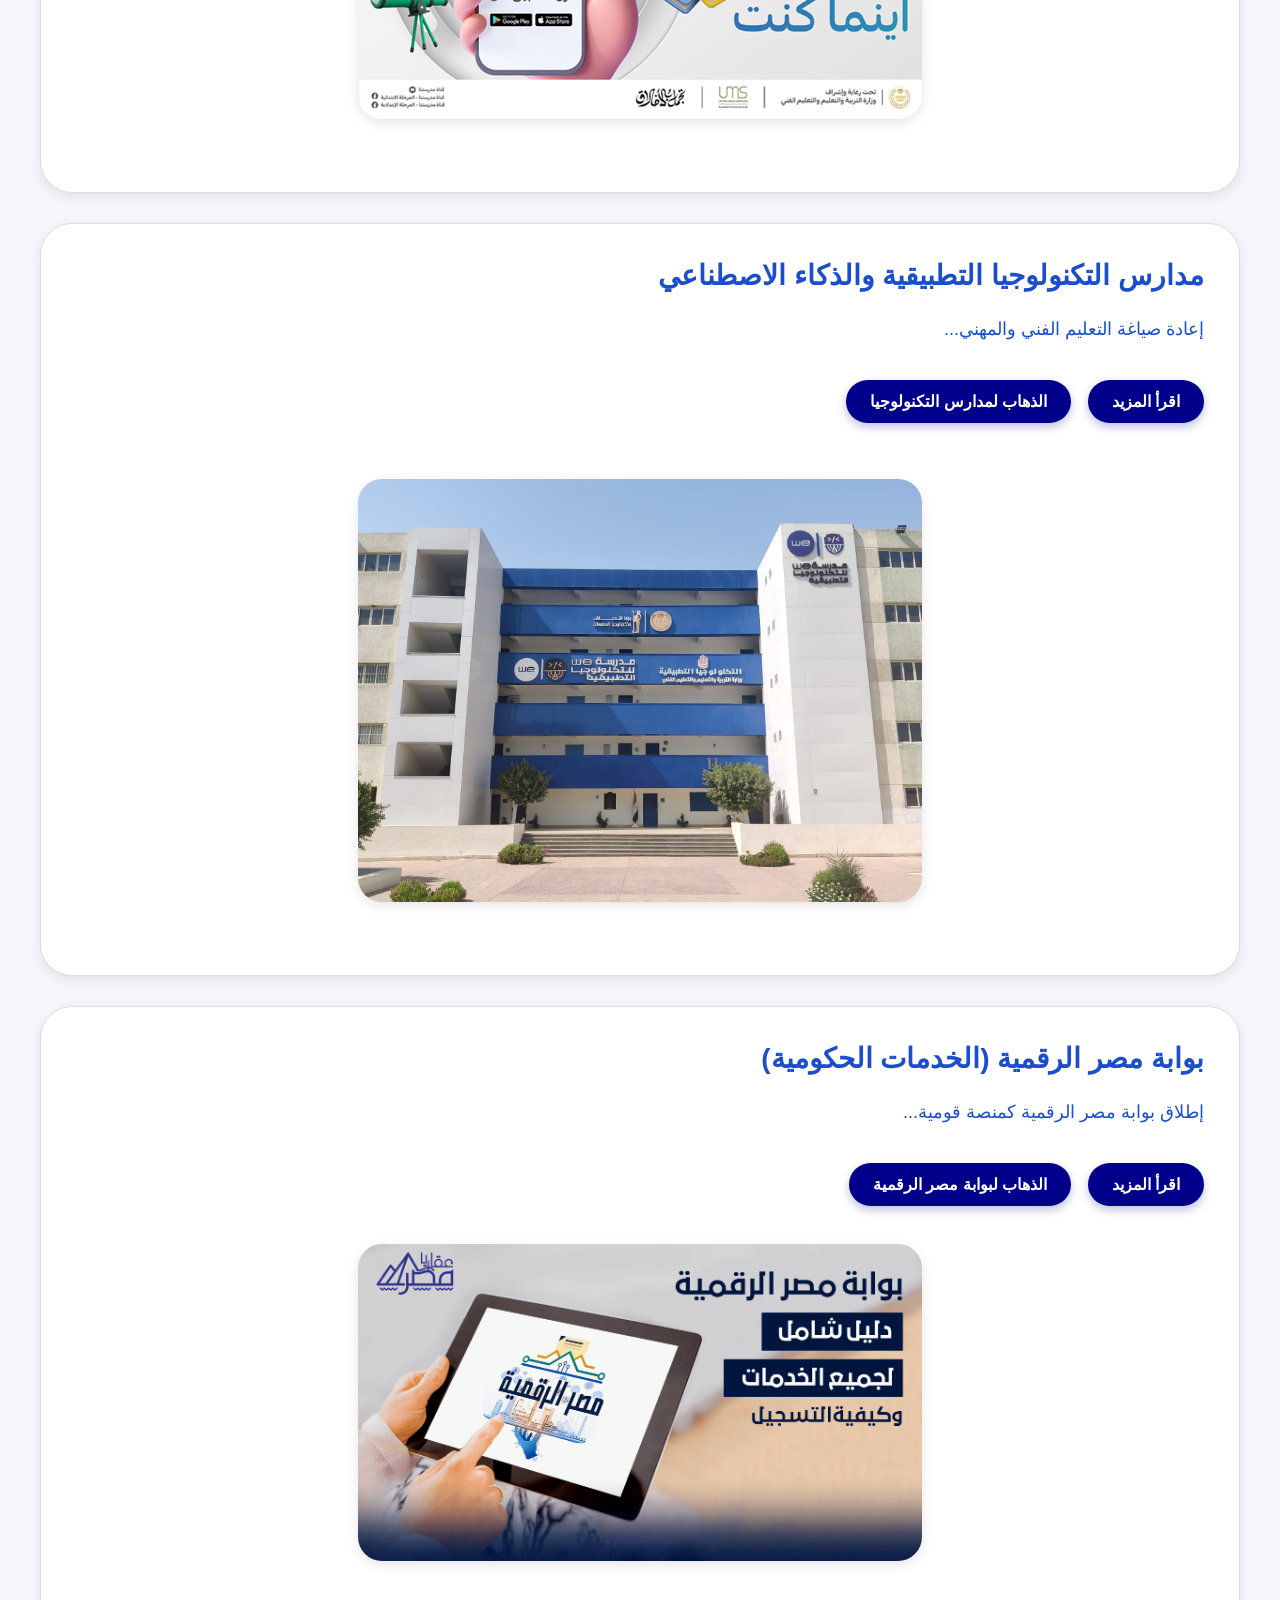
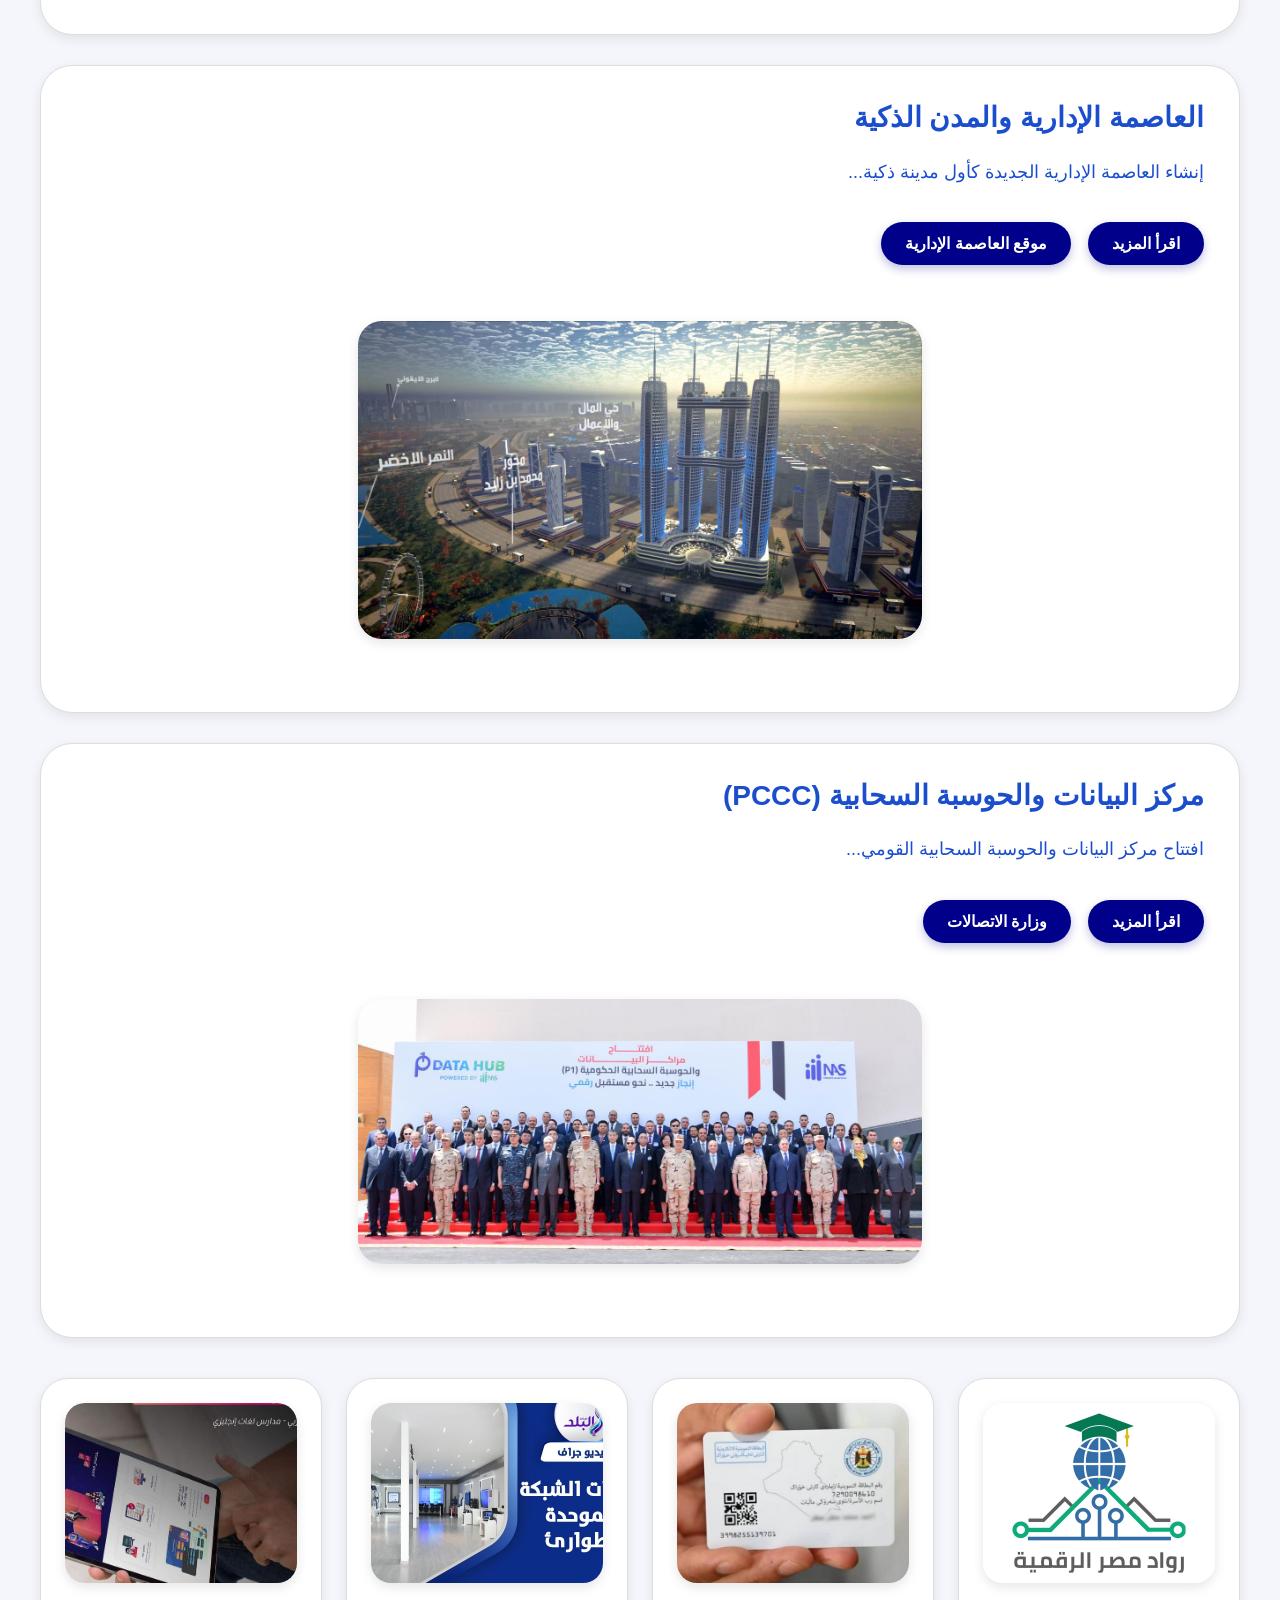
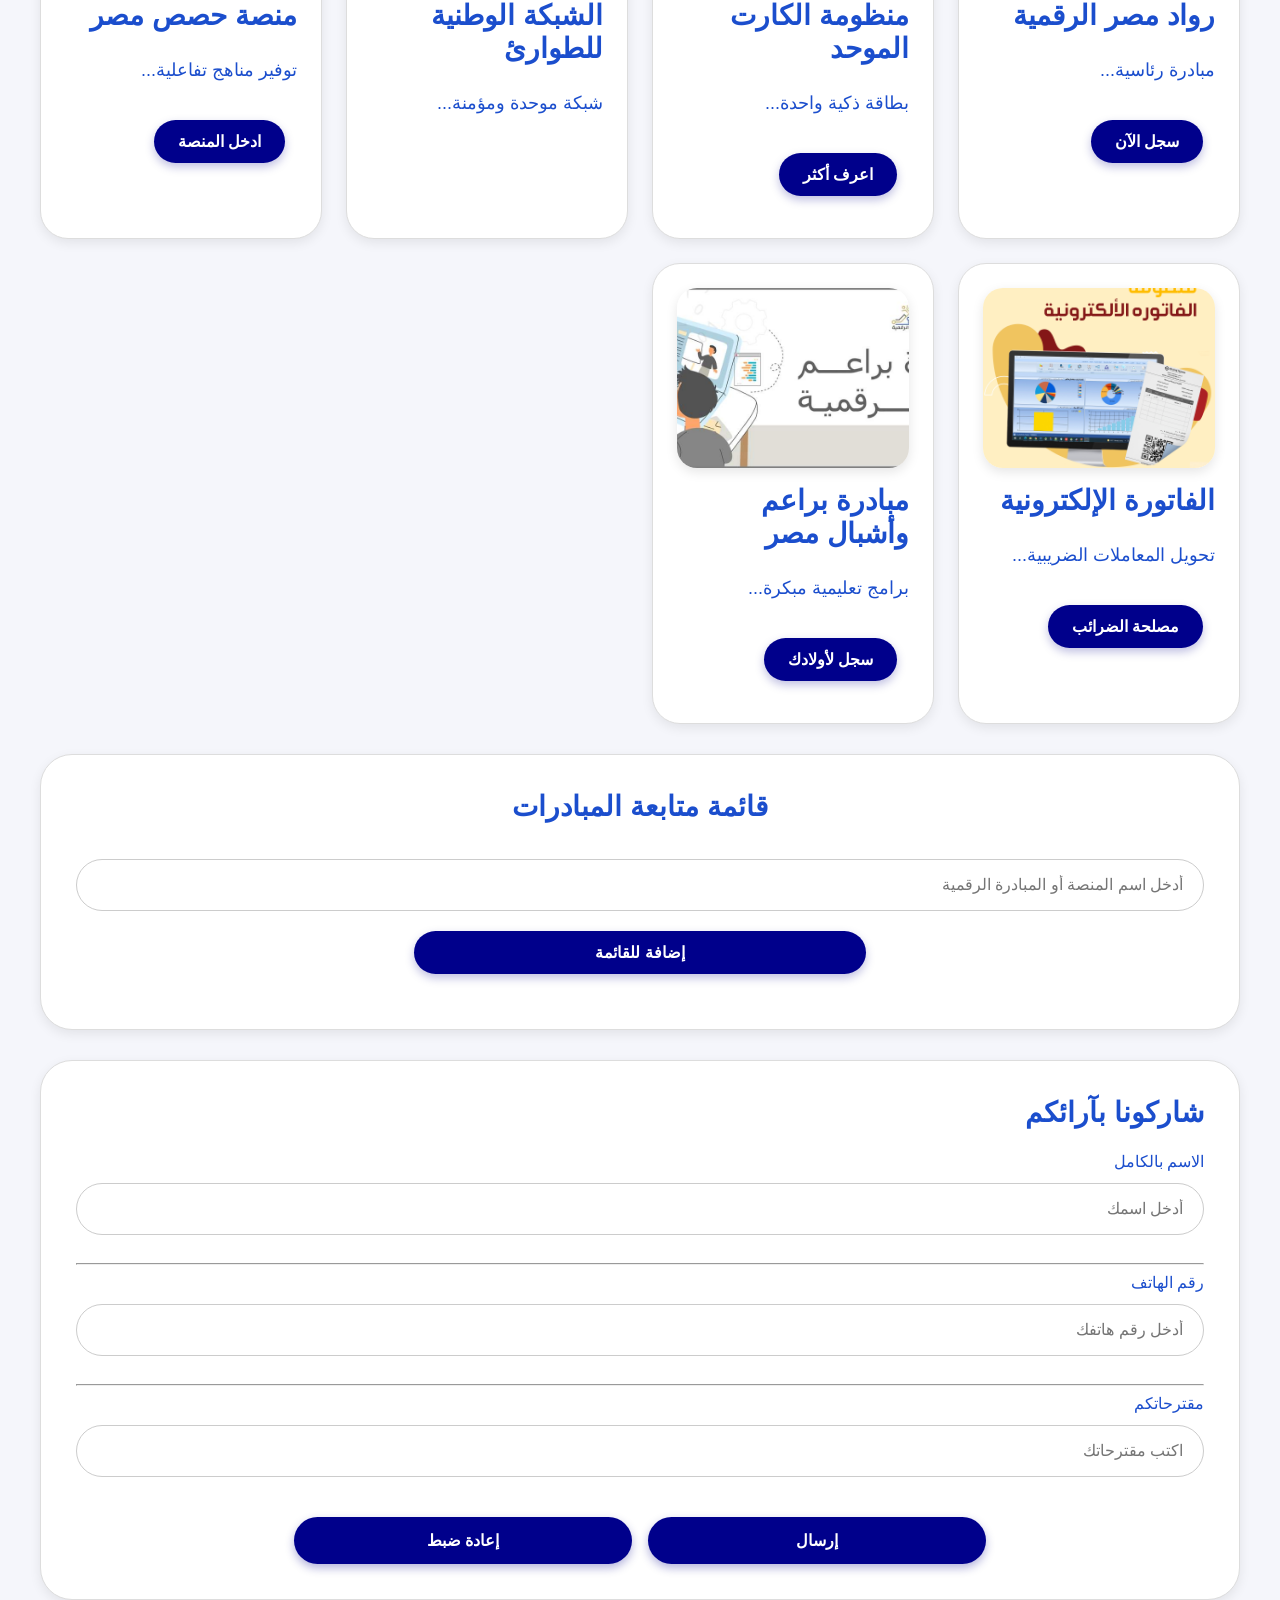
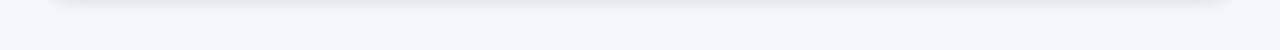
==== commit db550a30: "Update index.html" ====
--- a/index.html
+++ b/index.html
@@ -3,7 +3,7 @@
 <head>
   <meta charset="UTF-8">
   <meta name="viewport" content="width=device-width, initial-scale=1.0">
-  <link rel="stylesheet" href="code2.css">
+  <link rel="stylesheet" href="style.css">
   <title>إنجازات مصر في التحول الرقمي والتعليم</title>
 </head>
 <body>
@@ -131,6 +131,6 @@
     </form>
   </div>
 
-  <script src="code3.js"></script>
+  <script src="script.js"></script>
 </body>
                                                                                                     </html>
--- a/style.css
+++ b/style.css
@@ -0,0 +1,364 @@
+* {
+  box-sizing: border-box;
+}
+
+:root {
+  --bg-main: #f5f6fb;
+  --bg-card: #ffffff;
+  --text-main: #1b4ecd;
+  --text-dark: #00008B;
+  --border-color: #DDDDDD;
+  --shadow: rgba(0, 0, 0, 0.08);
+}
+
+body.dark-theme {
+  --bg-main: #12131a;
+  --bg-card: #1e1f2b;
+  --text-main: #a8b5e0;
+  --text-dark: #e0e0ff;
+  --border-color: #2f3042;
+  --shadow: rgba(0, 0, 0, 0.3);
+}
+
+body {
+  margin: 0;
+  padding: 20px 40px;
+  background-color: var(--bg-main);
+  font-family: 'Segoe UI', Tahoma, Geneva, Verdana, sans-serif;
+  direction: rtl;
+  text-align: right;
+  color: var(--text-main);
+  transition: background-color 0.4s ease, color 0.4s ease;
+}
+
+h1 {
+  font-size: 36px;
+  font-weight: bold;
+  text-align: center;
+  color: var(--text-main);
+  margin-bottom: 10px;
+}
+
+h2 {
+  color: var(--text-main);
+  font-size: 28px;
+  margin-top: 0;
+}
+
+h3 {
+  color: var(--text-main);
+  font-size: 22px;
+}
+
+p {
+  color: var(--text-main);
+  font-size: 18px;
+  line-height: 1.6;
+}
+
+li {
+  color: #1E3A5F;
+  font-weight: bold;
+  margin-bottom: 8px;
+}
+body.dark-theme li {
+  color: var(--text-main);
+}
+
+.text {
+  color: var(--text-dark);
+  font-size: 24px;
+}
+
+.topic {
+  text-align: center;
+  margin-bottom: 20px;
+}
+
+.main {
+  text-align: center;
+}
+.navbar {
+  background-color: var(--bg-card);
+  padding: 24px 32px;
+  border-radius: 32px;
+  margin: 20px auto 40px auto;
+  box-shadow: 0 4px 12px var(--shadow);
+  transition: transform 0.3s ease, border-color 0.3s ease, background-color 0.4s ease;
+  border: 1px solid var(--border-color);
+  text-align: center;
+}
+
+.navbar:hover {
+  border-color: #00008B;
+  transform: translateY(-3px);
+}
+
+.navlinks {
+  display: flex;
+  justify-content: center;
+  align-items: center;
+  gap: 20px;
+  flex-wrap: wrap;
+}
+
+a {
+  text-decoration: none;
+  color: var(--text-dark);
+  font-weight: bold;
+  font-size: 18px;
+  transition: color 0.25s ease, transform 0.25s ease;
+  padding: 6px 12px;
+  display: inline-block;
+}
+
+a:hover {
+  color: #1E90FF;
+  transform: scale(1.05) translateY(-2px);
+  text-shadow: 0 0 4px rgba(0, 0, 139, 0.2);
+}
+
+button {
+  margin: 12px 0;
+  color: #ffffff;
+  padding: 12px 24px;
+  background-color: #00008B;
+  border: none;
+  border-radius: 32px;
+  font-size: 16px;
+  font-weight: bold;
+  transition: all 0.25s ease;
+  box-shadow: 0 4px 10px rgba(0, 0, 139, 0.25);
+  cursor: pointer;
+}
+
+button:hover {
+  background-color: #1E90FF;
+  transform: translateY(-2px) scale(1.02);
+  box-shadow: 0 6px 16px rgba(0, 0, 139, 0.35);
+}
+
+button:active {
+  transform: translateY(0) scale(0.98);
+  background-color: #000060;
+}
+
+/* زراير الثيم واللغة */
+#themeToggle, #langToggle {
+  background-color: var(--bg-card);
+  color: var(--text-dark);
+  border: 1px solid var(--border-color);
+  padding: 8px 18px;
+  font-size: 14px;
+}
+#themeToggle:hover, #langToggle:hover {
+  background-color: #00008B;
+  color: #fff;
+}
+
+input[type="text"],
+input[type="tel"] {
+  width: 100%;
+  border: 1px solid #cccccc;
+  border-radius: 32px;
+  padding: 16px 20px;
+  margin-top: 12px;
+  margin-bottom: 20px;
+  font-size: 16px;
+  outline: none;
+  transition: border-color 0.25s ease;
+  background-color: var(--bg-card);
+  color: var(--text-main);
+}
+body.dark-theme input[type="text"],
+body.dark-theme input[type="tel"] {
+  border-color: var(--border-color);
+  background-color: #2a2b3a;
+}
+
+input[type="text"]:focus,
+input[type="tel"]:focus {
+  border-color: #00008B;
+}
+
+.Btns {
+  text-align: center;
+  margin-top: 20px;
+}
+
+#submit,
+#reset {
+  width: 30%;
+  min-width: 120px;
+  color: #ffffff;
+  border: none;
+  padding: 14px;
+  border-radius: 32px;
+  background-color: #00008B;
+  font-size: 16px;
+  font-weight: bold;
+  transition: all 0.25s ease;
+  box-shadow: 0 4px 10px rgba(0, 0, 139, 0.3);
+  cursor: pointer;
+  margin: 0 8px;
+}
+
+#submit:hover,
+#reset:hover {
+  background-color: #1E90FF;
+  transform: translateY(-2px) scale(1.03);
+}
+
+#Btn10, #searchBtn {
+  width: 40%;
+  min-width: 150px;
+  display: block;
+  margin: 0 auto 16px auto;
+}
+
+#searchArea {
+  margin: 30px auto;
+  background-color: var(--bg-card);
+  border-radius: 32px;
+  padding: 25px 35px;
+  box-shadow: 0 4px 12px var(--shadow);
+  border: 1px solid var(--border-color);
+  text-align: center;
+  transition: background-color 0.4s ease;
+}
+#searchArea input {
+  max-width: 400px;
+  margin: 0;
+  display: inline-block;
+}
+
+#hero,
+#A1, #A2, #A3, #A4, #A5, #A6, #A7,
+#List,
+#rate {
+  margin: 30px auto;
+  background-color: var(--bg-card);
+  border-radius: 32px;
+  padding: 35px;
+  box-shadow: 0 4px 12px var(--shadow);
+  transition: transform 0.3s ease, border-color 0.3s ease, background-color 0.4s ease;
+  border: 1px solid var(--border-color);
+}
+
+#hero {
+  text-align: center;
+}
+
+#hero img {
+  width: 65%;
+  max-width: 100%;
+}
+
+#hero:hover,
+#A1:hover, #A2:hover, #A3:hover, #A4:hover, #A5:hover, #A6:hover, #A7:hover,
+#List:hover,
+#rate:hover,
+#searchArea:hover {
+  transform: translateY(-4px);
+  border-color: #00008B;
+}
+
+img {
+  border-radius: 24px;
+  width: 50%;
+  max-width: 100%;
+  box-shadow: 0 4px 12px rgba(0, 0, 0, 0.1);
+  display: block;
+  margin: 20px auto;
+  height: auto;
+}
+#more {
+  margin-top: 40px;
+}
+
+#cards {
+  display: grid;
+  grid-template-columns: repeat(auto-fit, minmax(280px, 1fr));
+  gap: 24px;
+}
+
+.card1, .card2, .card3, .card4, .card5, .card6 {
+  background-color: var(--bg-card);
+  border-radius: 28px;
+  padding: 24px;
+  box-shadow: 0 4px 12px var(--shadow);
+  transition: transform 0.3s ease, border-color 0.3s ease, background-color 0.4s ease;
+  border: 1px solid var(--border-color);
+}
+
+.card1:hover, .card2:hover, .card3:hover, .card4:hover, .card5:hover, .card6:hover {
+  transform: translateY(-5px);
+  border-color: #00008B;
+}
+
+#cards img {
+  width: 100%;
+  height: 180px;
+  object-fit: cover;
+  border-radius: 20px;
+  margin: 0 0 16px 0;
+}
+#myList {
+  list-style-type: none;
+  padding: 0;
+  margin-top: 20px;
+}
+
+#myList li {
+  background: var(--bg-card);
+  padding: 14px 20px;
+  border-radius: 24px;
+  border: 1px solid var(--border-color);
+  box-shadow: 0 2px 8px rgba(0, 0, 0, 0.05);
+  display: flex;
+  justify-content: space-between;
+  align-items: center;
+  margin-bottom: 12px;
+  font-size: 16px;
+}
+
+.deleteBtn {
+  background-color: #d9534f;
+  margin: 0;
+  padding: 6px 14px;
+  font-size: 14px;
+  border-radius: 20px;
+}
+
+.deleteBtn:hover {
+  background-color: #c9302c;
+}
+
+#message, #searchResult {
+  text-align: center;
+  font-weight: bold;
+  margin-top: 8px;
+}
+
+@media (max-width: 768px) {
+  body {
+    padding: 10px 16px;
+  }
+
+  img, #hero img {
+    width: 100%;
+  }
+
+  #submit, #reset, #Btn10, #searchBtn {
+    width: 100%;
+    margin: 8px 0;
+  }
+
+  .navlinks {
+    flex-direction: column;
+    gap: 10px;
+  }
+}
+#tel {
+  text-align: right;
+  }
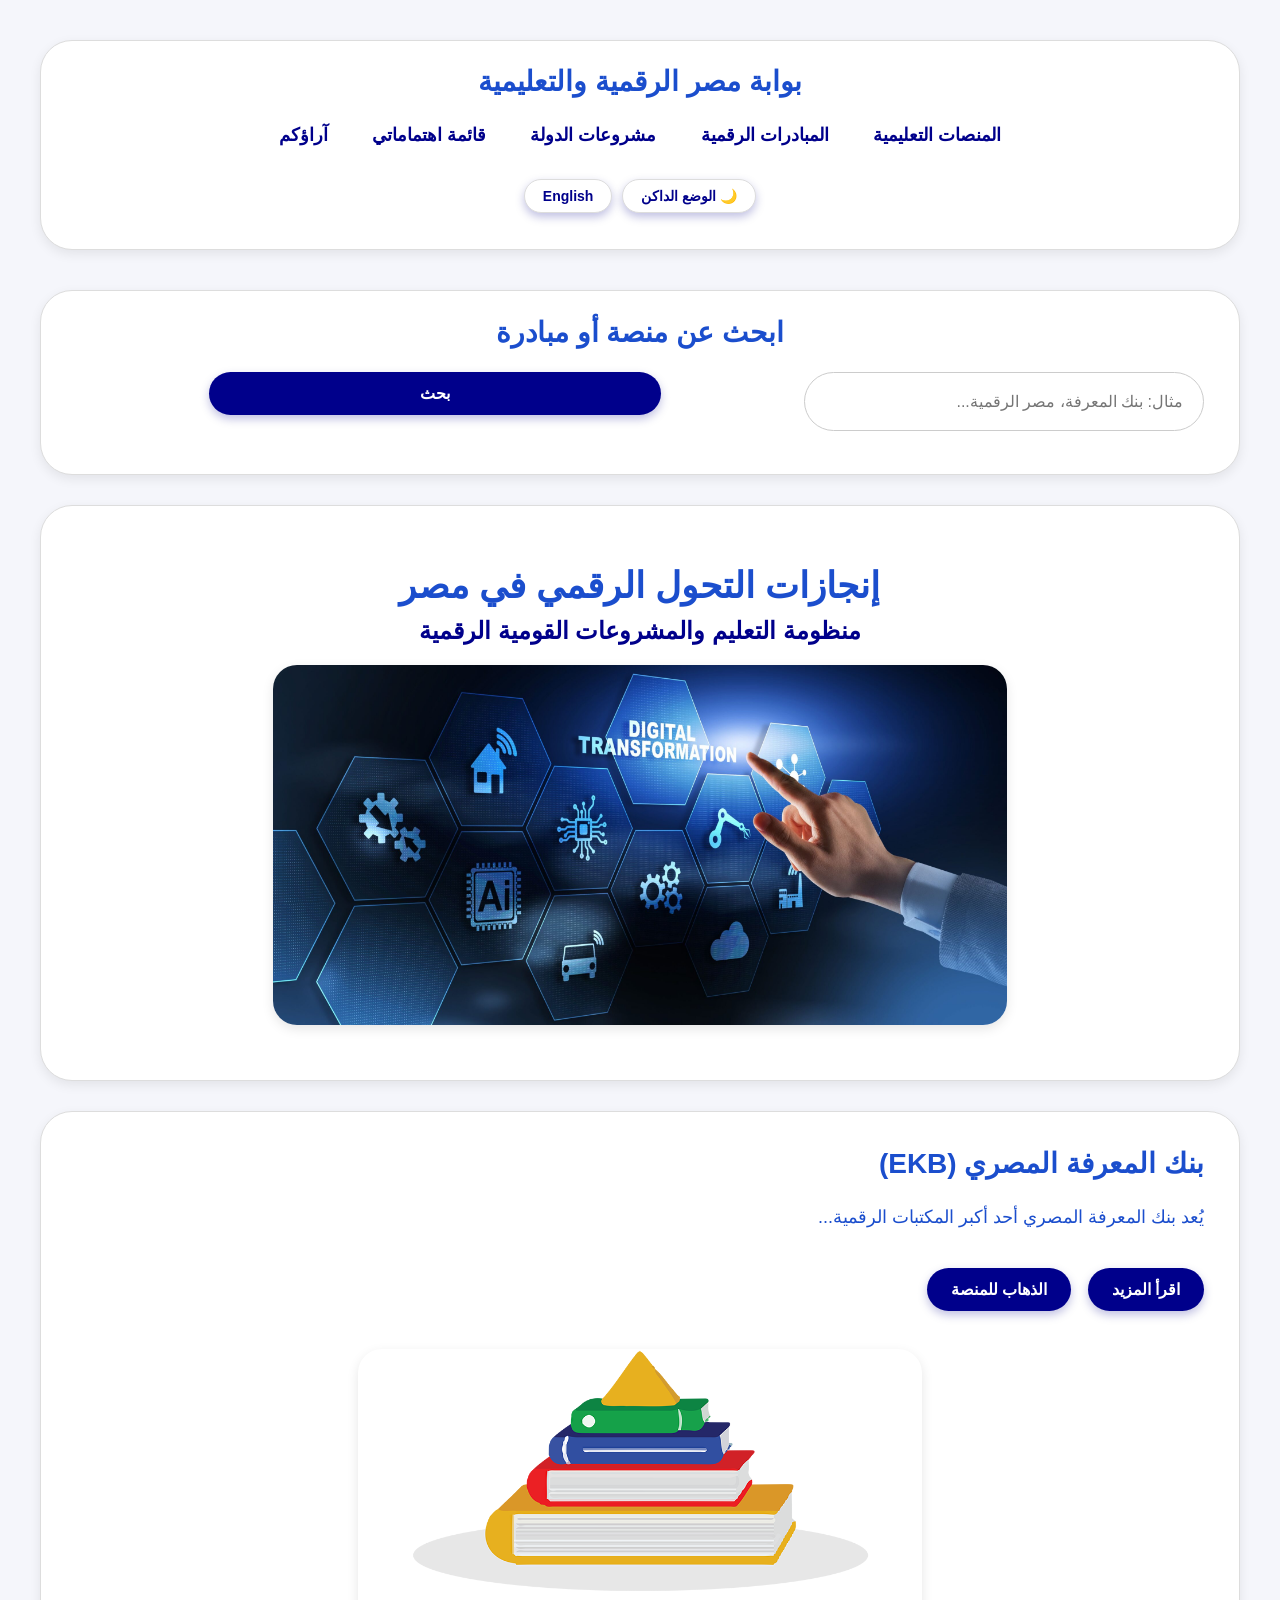
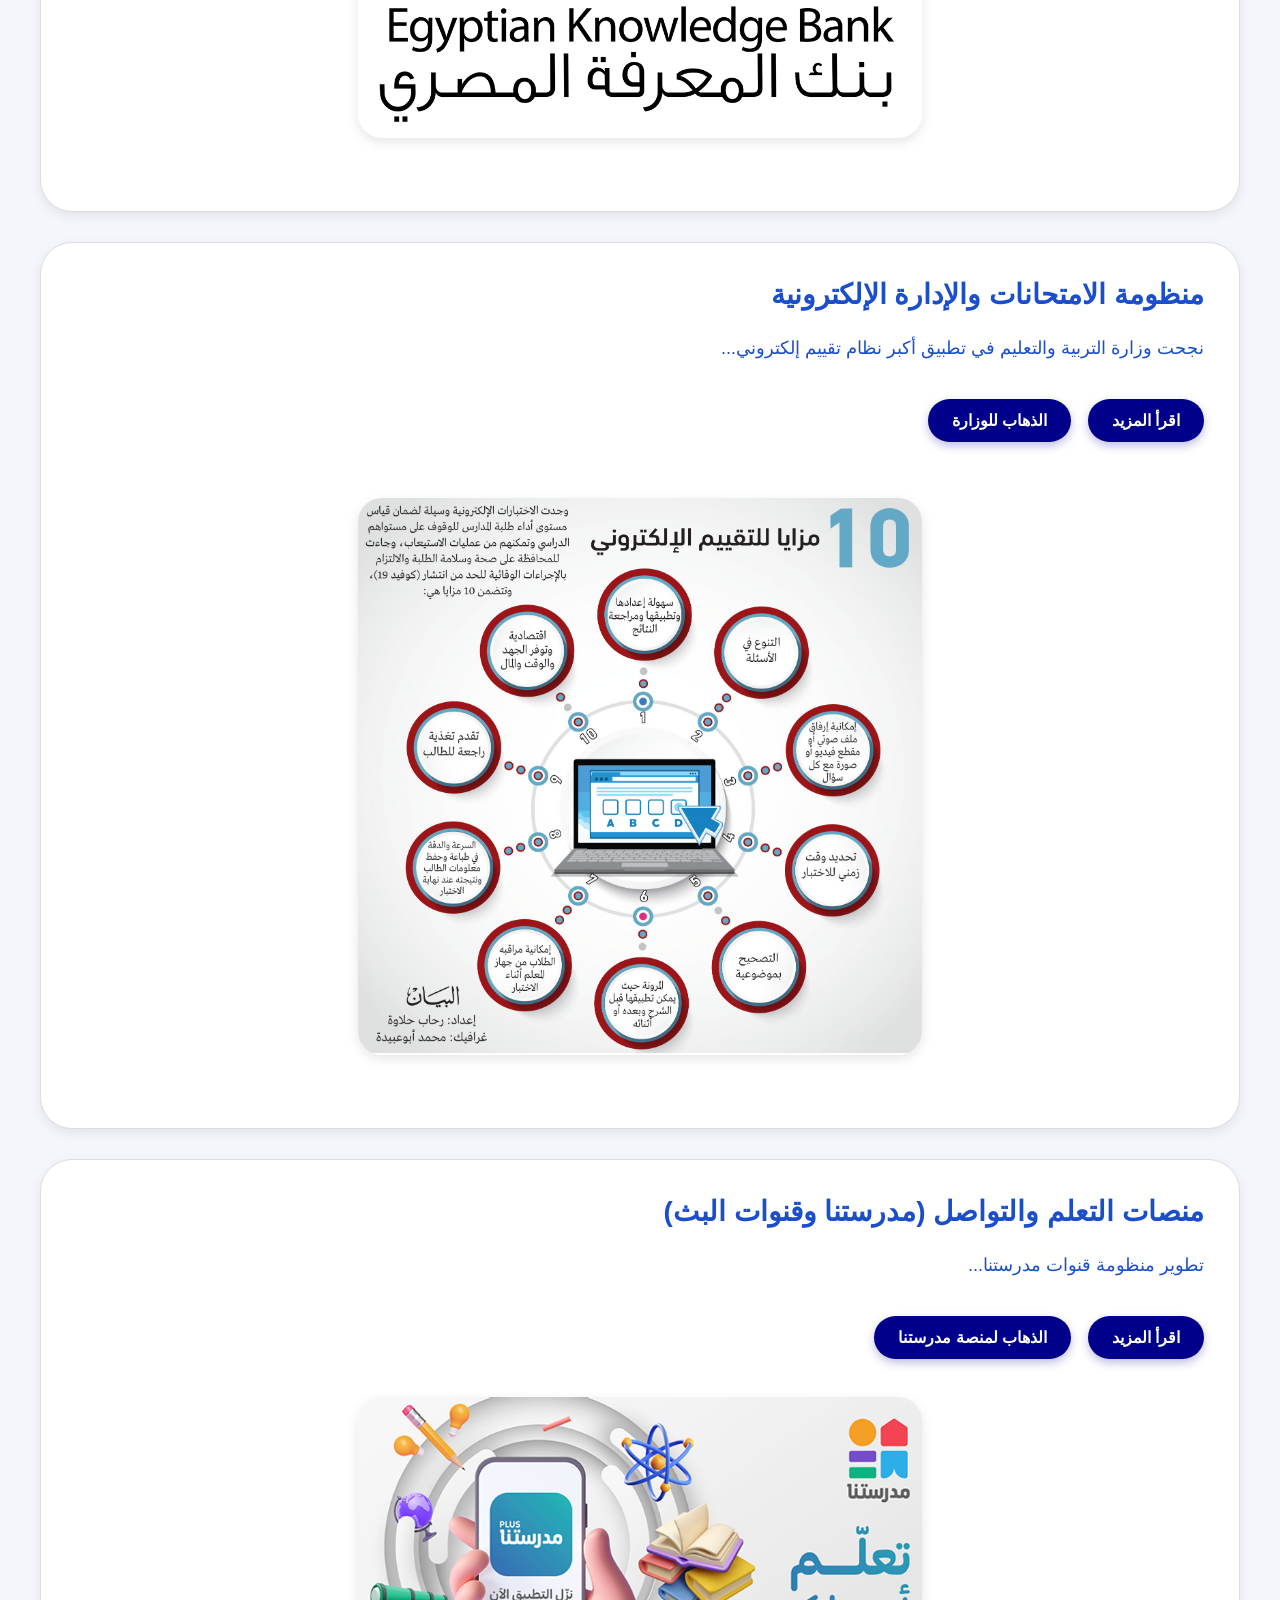
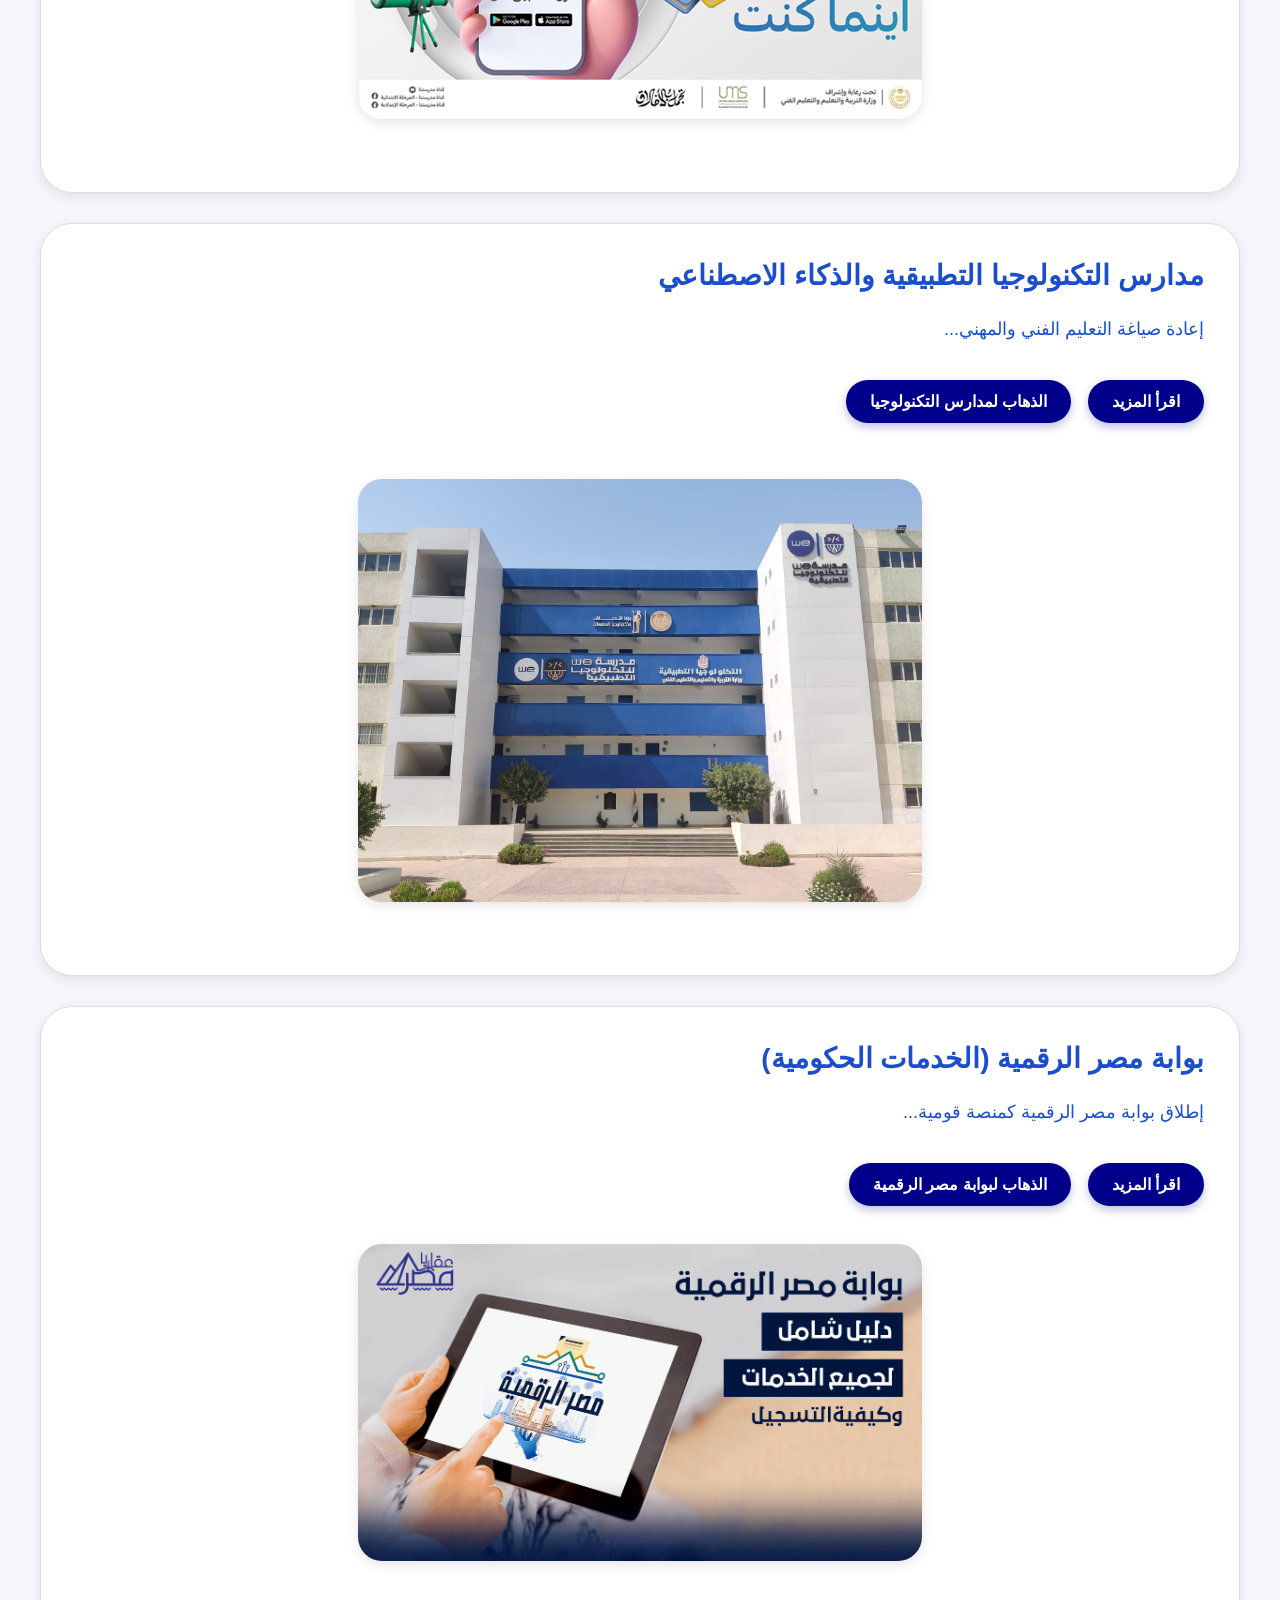
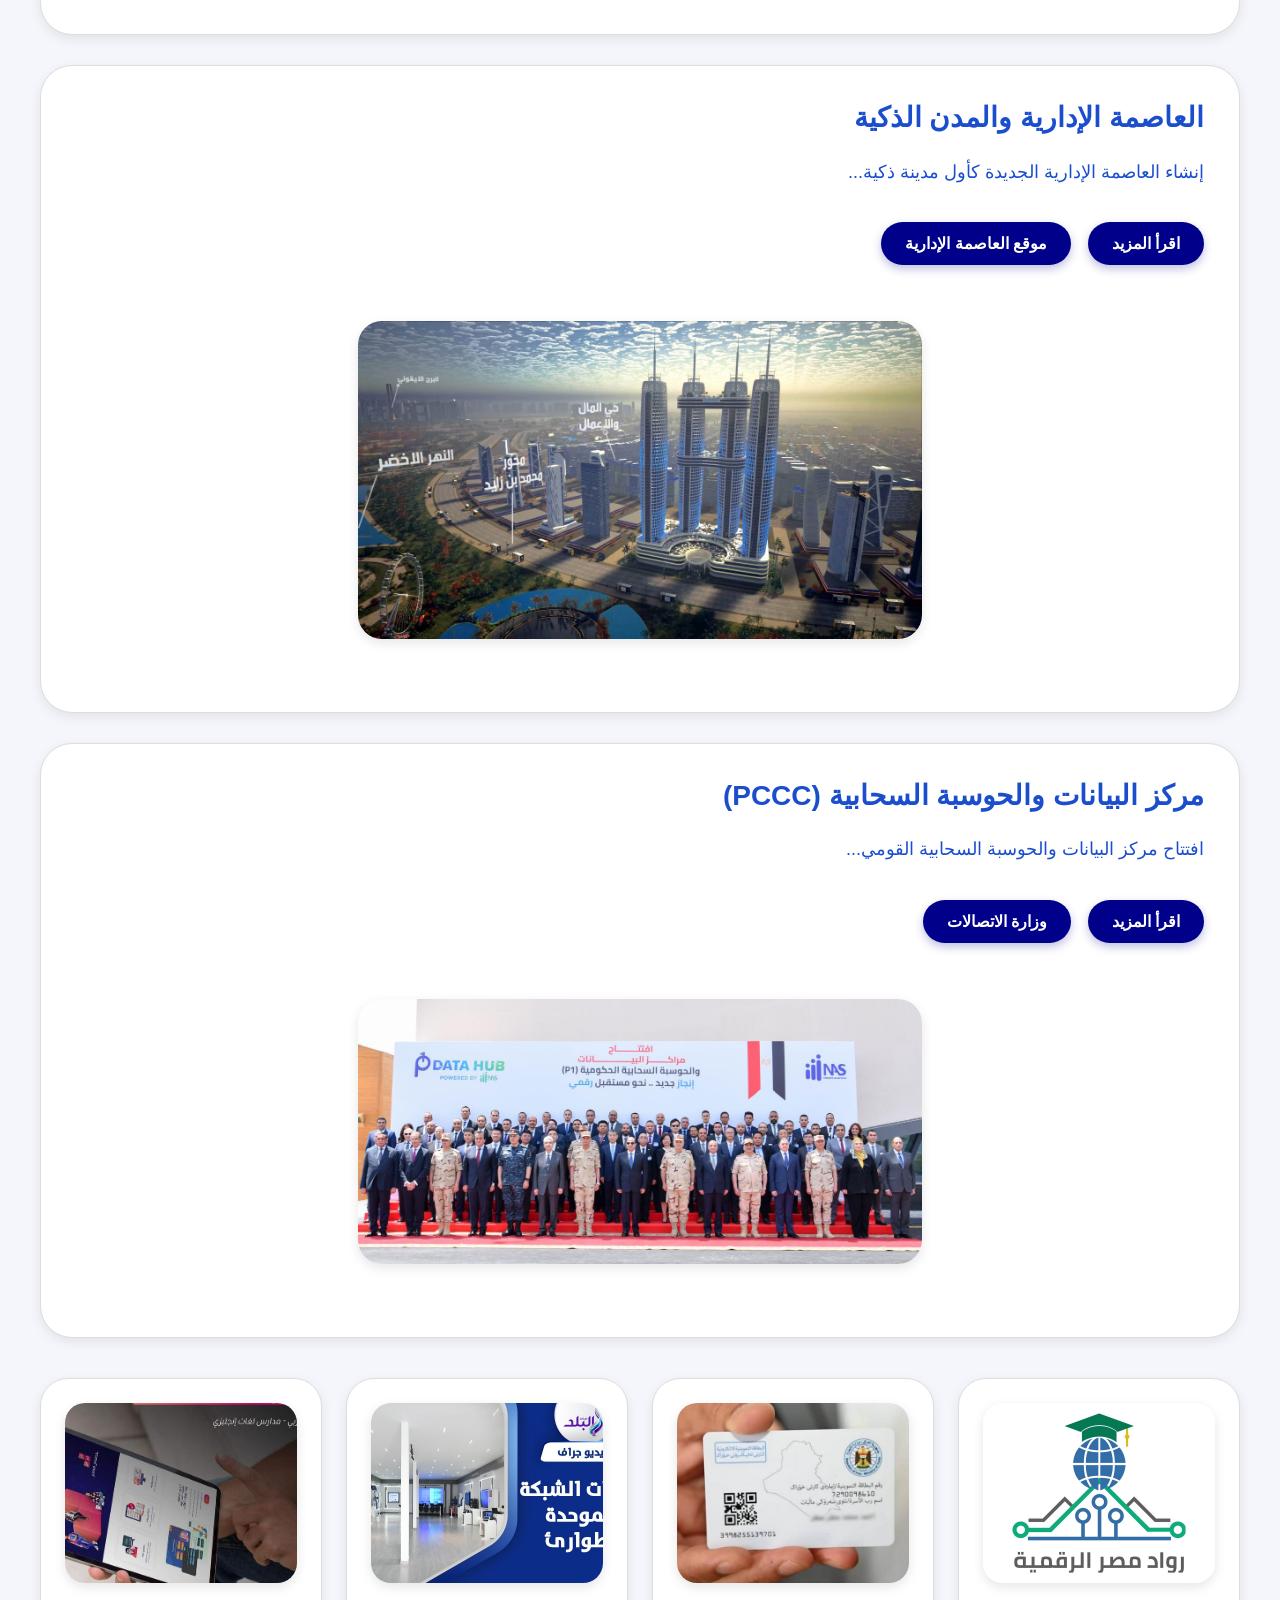
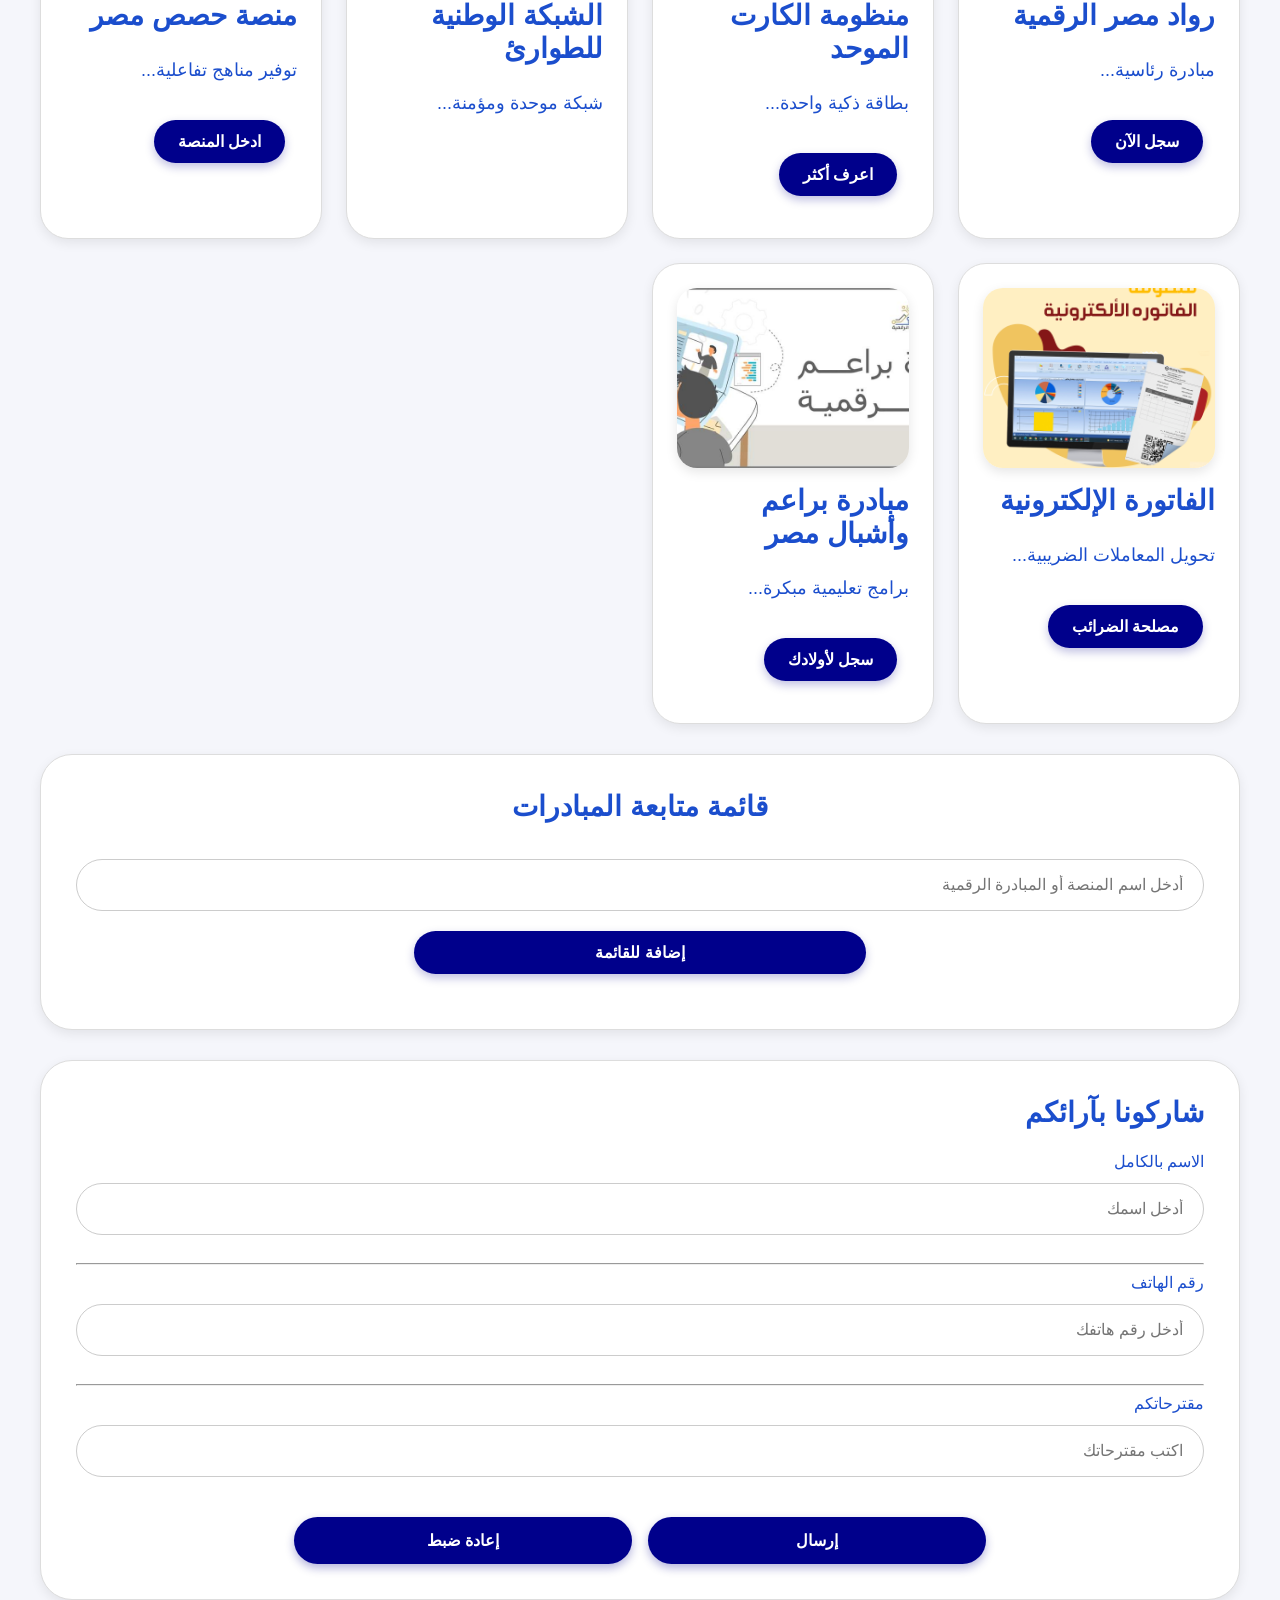
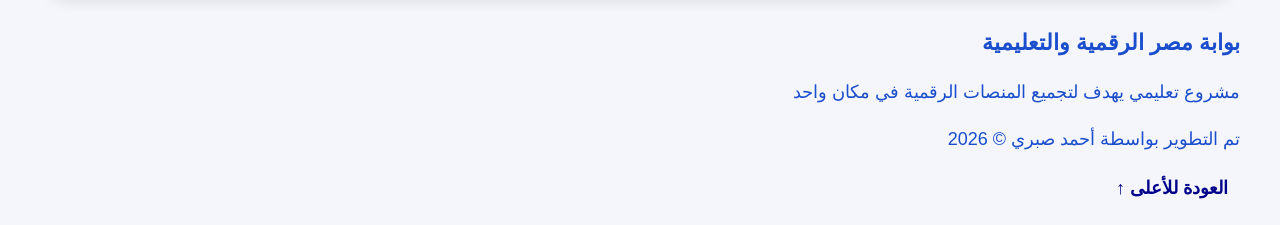
==== commit 571737ff: "Update index.html" ====
--- a/index.html
+++ b/index.html
@@ -6,7 +6,7 @@
   <link rel="stylesheet" href="style.css">
   <title>إنجازات مصر في التحول الرقمي والتعليم</title>
 </head>
-<body>
+<body id="top">
   <nav class="navbar">
     <h2 class="topic" data-ar="بوابة مصر الرقمية والتعليمية" data-en="Egypt Digital & Education Portal">بوابة مصر الرقمية والتعليمية</h2>
     <div class="navlinks">
@@ -16,14 +16,12 @@
       <a href="#List" data-ar="قائمة اهتماماتي" data-en="My List">قائمة اهتماماتي</a>
       <a href="#rate" data-ar="آراؤكم" data-en="Feedback">آراؤكم واستفساراتكم</a>
     </div>
-    <!-- زراير التحكم الجديدة -->
     <div style="margin-top:15px; display:flex; gap:10px; justify-content:center;">
       <button type="button" id="themeToggle">🌙 الوضع الداكن</button>
       <button type="button" id="langToggle">English</button>
     </div>
   </nav>
 
-  <!-- مكان البحث -->
   <div id="searchArea">
     <h2 data-ar="ابحث عن منصة أو مبادرة" data-en="Search for a platform">ابحث عن منصة أو مبادرة</h2>
     <div style="display:flex; gap:10px; justify-content:center; flex-wrap:wrap;">
@@ -44,93 +42,104 @@
     <p data-ar="يُعد بنك المعرفة المصري أحد أكبر المكتبات الرقمية..." data-en="The Egyptian Knowledge Bank is one of the largest digital libraries...">يُعد بنك المعرفة المصري أحد أكبر المكتبات الرقمية والمجالس العلمية على مستوى العالم...</p>
     <button type="button" onclick="toggleContent('myText')" data-ar="اقرأ المزيد" data-en="Read More">اقرأ المزيد</button>
     <a href="https://www.ekb.eg" target="_blank"><button type="button" data-ar="الذهاب للمنصة" data-en="Go to Platform">الذهاب للمنصة</button></a>
-    <div id="myText" style="display: none;"><h3>أبرز المميزات</h3><ul><li>الإتاحة المفتوحة...</li><hr><li>الربط بالمناهج...</li><hr><li>دعم البحث العلمي...</li></ul></div><br>
+    <div id="myText" style="display: none;"><h3 data-ar="أبرز المميزات" data-en="Key Features">أبرز المميزات</h3><ul><li>الإتاحة المفتوحة...</li><hr><li>الربط بالمناهج...</li><hr><li>دعم البحث العلمي...</li></ul></div><br>
     <img src="picture2.jpg" alt="بنك المعرفة المصري"><br>
   </div>
 
   <div id="A2">
     <h2 data-ar="منظومة الامتحانات والإدارة الإلكترونية" data-en="E-Exams & Management System">منظومة الامتحانات والإدارة الإلكترونية</h2>
-    <p>نجحت وزارة التربية والتعليم في تطبيق أكبر نظام تقييم إلكتروني...</p>
-    <button type="button" onclick="toggleContent('myText2')">اقرأ المزيد</button>
-    <a href="https://moe.gov.eg" target="_blank"><button type="button">الذهاب للوزارة</button></a><br>
-    <div id="myText2" style="display: none;"><h3>تفاصيل المنظومة</h3><ul><li>البنية التحتية...</li><hr><li>توزيع التابلت...</li><hr><li>مراكز التصحيح...</li></ul></div><br>
+    <p data-ar="نجحت وزارة التربية والتعليم في تطبيق أكبر نظام تقييم إلكتروني..." data-en="The Ministry of Education applied the largest e-assessment system...">نجحت وزارة التربية والتعليم في تطبيق أكبر نظام تقييم إلكتروني...</p>
+    <button type="button" onclick="toggleContent('myText2')" data-ar="اقرأ المزيد" data-en="Read More">اقرأ المزيد</button>
+    <a href="https://moe.gov.eg" target="_blank"><button type="button" data-ar="الذهاب للوزارة" data-en="Go to Ministry">الذهاب للوزارة</button></a><br>
+    <div id="myText2" style="display: none;"><h3 data-ar="تفاصيل المنظومة" data-en="System Details">تفاصيل المنظومة</h3><ul><li data-ar="البنية التحتية..." data-en="Digital infrastructure...">البنية التحتية...</li><hr><li data-ar="توزيع التابلت..." data-en="Tablet distribution...">توزيع التابلت...</li><hr><li data-ar="مراكز التصحيح..." data-en="E-correction centers...">مراكز التصحيح...</li></ul></div><br>
     <img src="picture3.jpg" alt="الامتحانات"><br>
   </div>
 
   <div id="A3">
-    <h2>منصات التعلم والتواصل (مدرستنا وقنوات البث)</h2>
-    <p>تطوير منظومة قنوات "مدرستنا"...</p>
-    <button type="button" onclick="toggleContent('myContent')">اقرأ المزيد</button>
-    <a href="https://madrasetna.edu.eg" target="_blank"><button type="button">الذهاب لمنصة مدرستنا</button></a>
-    <div id="myContent" style="display: none;"><h3>شبكة التعلم التفاعلي</h3><ul><li>قنوات مدرستنا...</li><hr><li>منصة البث المباشر...</li><hr><li>تطبيق مدرستنا بلس...</li></ul></div><br>
+    <h2 data-ar="منصات التعلم والتواصل (مدرستنا وقنوات البث)" data-en="Learning Platforms (Madrasetna)">منصات التعلم والتواصل (مدرستنا وقنوات البث)</h2>
+    <p data-ar="تطوير منظومة قنوات مدرستنا..." data-en="Developing Madrasetna channels system...">تطوير منظومة قنوات "مدرستنا"...</p>
+    <button type="button" onclick="toggleContent('myContent')" data-ar="اقرأ المزيد" data-en="Read More">اقرأ المزيد</button>
+    <a href="https://madrasetna.edu.eg" target="_blank"><button type="button" data-ar="الذهاب لمنصة مدرستنا" data-en="Go to Madrasetna">الذهاب لمنصة مدرستنا</button></a>
+    <div id="myContent" style="display: none;"><h3 data-ar="شبكة التعلم التفاعلي" data-en="Interactive Learning Network">شبكة التعلم التفاعلي</h3><ul><li data-ar="قنوات مدرستنا..." data-en="Madrasetna channels...">قنوات مدرستنا...</li><hr><li data-ar="منصة البث المباشر..." data-en="Live broadcast platform...">منصة البث المباشر...</li><hr><li data-ar="تطبيق مدرستنا بلس..." data-en="Madrasetna Plus App...">تطبيق مدرستنا بلس...</li></ul></div><br>
     <img src="picture4.jpg" alt="مدرستنا"><br>
   </div>
 
   <div id="A4">
-    <h2>مدارس التكنولوجيا التطبيقية والذكاء الاصطناعي</h2>
-    <p>إعادة صياغة التعليم الفني والمهني...</p>
-    <button type="button" onclick="toggleContent('myContent2')">اقرأ المزيد</button>
-    <a href="https://iatseg.moe.gov.eg" target="_blank"><button type="button">الذهاب لمدارس التكنولوجيا</button></a><br>
-    <div id="myContent2" style="display: none;"><h3>تحول التعليم الفني</h3><ul><li>الشراكة مع القطاع الخاص...</li><hr><li>التخصصات الحديثة...</li><hr><li>الشهادات الدولية...</li></ul></div><br>
+    <h2 data-ar="مدارس التكنولوجيا التطبيقية والذكاء الاصطناعي" data-en="Applied Tech & AI Schools">مدارس التكنولوجيا التطبيقية والذكاء الاصطناعي</h2>
+    <p data-ar="إعادة صياغة التعليم الفني والمهني..." data-en="Reformulating technical education...">إعادة صياغة التعليم الفني والمهني...</p>
+    <button type="button" onclick="toggleContent('myContent2')" data-ar="اقرأ المزيد" data-en="Read More">اقرأ المزيد</button>
+    <a href="https://iatseg.moe.gov.eg" target="_blank"><button type="button" data-ar="الذهاب لمدارس التكنولوجيا" data-en="Go to Tech Schools">الذهاب لمدارس التكنولوجيا</button></a><br>
+    <div id="myContent2" style="display: none;"><h3 data-ar="تحول التعليم الفني" data-en="Technical Education Transformation">تحول التعليم الفني</h3><ul><li data-ar="الشراكة مع القطاع الخاص..." data-en="Partnership with private sector...">الشراكة مع القطاع الخاص...</li><hr><li data-ar="التخصصات الحديثة..." data-en="Modern specializations...">التخصصات الحديثة...</li><hr><li data-ar="الشهادات الدولية..." data-en="International certificates...">الشهادات الدولية...</li></ul></div><br>
     <img src="picture5.jpg" alt="مدارس التكنولوجيا"><br>
   </div>
 
   <div id="A5">
-    <h2>بوابة مصر الرقمية (الخدمات الحكومية)</h2>
-    <p>إطلاق بوابة مصر الرقمية كمنصة قومية...</p>
-    <button type="button" onclick="toggleContent('myCont')">اقرأ المزيد</button>
-    <a href="https://digital.gov.eg" target="_blank"><button type="button">الذهاب لبوابة مصر الرقمية</button></a><br>
-    <div id="myCont" style="display: none;"><h3>خدمات التوثيق</h3><ul><li>الخدمات الحكومية...</li><hr><li>الدفع الإلكتروني...</li><hr><li>الربط والشفافية...</li></ul></div>
+    <h2 data-ar="بوابة مصر الرقمية (الخدمات الحكومية)" data-en="Egypt Digital Portal">بوابة مصر الرقمية (الخدمات الحكومية)</h2>
+    <p data-ar="إطلاق بوابة مصر الرقمية كمنصة قومية..." data-en="Launching Egypt Digital Portal as a national platform...">إطلاق بوابة مصر الرقمية كمنصة قومية...</p>
+    <button type="button" onclick="toggleContent('myCont')" data-ar="اقرأ المزيد" data-en="Read More">اقرأ المزيد</button>
+    <a href="https://digital.gov.eg" target="_blank"><button type="button" data-ar="الذهاب لبوابة مصر الرقمية" data-en="Go to Digital Egypt">الذهاب لبوابة مصر الرقمية</button></a><br>
+    <div id="myCont" style="display: none;"><h3 data-ar="خدمات التوثيق" data-en="Documentation Services">خدمات التوثيق</h3><ul><li data-ar="الخدمات الحكومية..." data-en="Government services...">الخدمات الحكومية...</li><hr><li data-ar="الدفع الإلكتروني..." data-en="E-payment...">الدفع الإلكتروني...</li><hr><li data-ar="الربط والشفافية..." data-en="Integration & transparency...">الربط والشفافية...</li></ul></div>
     <img src="picture6.jpg" alt="بوابة مصر الرقمية"><br>
   </div>
 
   <div id="A6">
-    <h2>العاصمة الإدارية والمدن الذكية</h2>
-    <p>إنشاء العاصمة الإدارية الجديدة كأول مدينة ذكية...</p>
-    <button type="button" onclick="toggleContent('myCont2')">اقرأ المزيد</button>
-    <a href="https://acud.eg" target="_blank"><button type="button">موقع العاصمة الإدارية</button></a><br>
-    <div id="myCont2" style="display: none;"><h3>البنية الرقمية</h3><ul><li>مركز السيطرة...</li><hr><li>انتقال الحكومة الذكية...</li><hr><li>مراكز البيانات...</li></ul></div><br>
+    <h2 data-ar="العاصمة الإدارية والمدن الذكية" data-en="New Capital & Smart Cities">العاصمة الإدارية والمدن الذكية</h2>
+    <p data-ar="إنشاء العاصمة الإدارية الجديدة كأول مدينة ذكية..." data-en="Building the New Capital as the first smart city...">إنشاء العاصمة الإدارية الجديدة كأول مدينة ذكية...</p>
+    <button type="button" onclick="toggleContent('myCont2')" data-ar="اقرأ المزيد" data-en="Read More">اقرأ المزيد</button>
+    <a href="https://acud.eg" target="_blank"><button type="button" data-ar="موقع العاصمة الإدارية" data-en="New Capital Website">موقع العاصمة الإدارية</button></a><br>
+    <div id="myCont2" style="display: none;"><h3 data-ar="البنية الرقمية" data-en="Digital Infrastructure">البنية الرقمية</h3><ul><li data-ar="مركز السيطرة..." data-en="Command center...">مركز السيطرة...</li><hr><li data-ar="انتقال الحكومة الذكية..." data-en="Smart government transition...">انتقال الحكومة الذكية...</li><hr><li data-ar="مراكز البيانات..." data-en="Data centers...">مراكز البيانات...</li></ul></div><br>
     <img src="picture7.jpg" alt="العاصمة الإدارية"><br>
   </div>
 
   <div id="A7">
-    <h2>مركز البيانات والحوسبة السحابية (PCCC)</h2>
-    <p>افتتاح مركز البيانات والحوسبة السحابية القومي...</p>
-    <button type="button" onclick="toggleContent('myCont3')">اقرأ المزيد</button>
-    <a href="https://mcit.gov.eg" target="_blank"><button type="button">وزارة الاتصالات</button></a><br>
-    <div id="myCont3" style="display: none;"><h3>الأهمية الاستراتيجية</h3><ul><li>السيادة الرقمية...</li><hr><li>تحليل البيانات الضخمة...</li><hr><li>دعم الابتكار...</li></ul></div><br>
+    <h2 data-ar="مركز البيانات والحوسبة السحابية (PCCC)" data-en="Data Center & Cloud (PCCC)">مركز البيانات والحوسبة السحابية (PCCC)</h2>
+    <p data-ar="افتتاح مركز البيانات والحوسبة السحابية القومي..." data-en="Opening the national data center...">افتتاح مركز البيانات والحوسبة السحابية القومي...</p>
+    <button type="button" onclick="toggleContent('myCont3')" data-ar="اقرأ المزيد" data-en="Read More">اقرأ المزيد</button>
+    <a href="https://mcit.gov.eg" target="_blank"><button type="button" data-ar="وزارة الاتصالات" data-en="MCIT">وزارة الاتصالات</button></a><br>
+    <div id="myCont3" style="display: none;"><h3 data-ar="الأهمية الاستراتيجية" data-en="Strategic Importance">الأهمية الاستراتيجية</h3><ul><li data-ar="السيادة الرقمية..." data-en="Digital sovereignty...">السيادة الرقمية...</li><hr><li data-ar="تحليل البيانات الضخمة..." data-en="Big data analysis...">تحليل البيانات الضخمة...</li><hr><li data-ar="دعم الابتكار..." data-en="Supporting innovation...">دعم الابتكار...</li></ul></div><br>
     <img src="picture8.jpg" alt="مركز البيانات"><br>
   </div>
 
   <section id="more">
     <div id="cards">
-      <div class="card1"><img src="card1.jpg" alt="رواد مصر الرقمية"><h2>رواد مصر الرقمية</h2><p>مبادرة رئاسية...</p><a href="https://debi.gov.eg" target="_blank"><button>سجل الآن</button></a></div>
-      <div class="card2"><img src="card2.jpg" alt="الكارت الموحد"><h2>منظومة الكارت الموحد</h2><p>بطاقة ذكية واحدة...</p><a href="https://digital.gov.eg" target="_blank"><button>اعرف أكثر</button></a></div>
-      <div class="card3"><img src="card3.jpg" alt="الشبكة الوطنية للطوارئ"><h2>الشبكة الوطنية للطوارئ</h2><p>شبكة موحدة ومؤمنة...</p></div>
-      <div class="card4"><img src="card4.jpg" alt="منصة حصص مصر"><h2>منصة حصص مصر</h2><p>توفير مناهج تفاعلية...</p><a href="https://www.hesas.eg" target="_blank"><button>ادخل المنصة</button></a></div>
-      <div class="card5"><img src="card5.jpg" alt="الفاتورة الإلكترونية"><h2>الفاتورة الإلكترونية</h2><p>تحويل المعاملات الضريبية...</p><a href="https://eta.gov.eg" target="_blank"><button>مصلحة الضرائب</button></a></div>
-      <div class="card6"><img src="card6.jpg" alt="مبادرة الأشبال"><h2>مبادرة براعم وأشبال مصر</h2><p>برامج تعليمية مبكرة...</p><a href="https://debi.gov.eg" target="_blank"><button>سجل لأولادك</button></a></div>
+      <div class="card1"><img src="card1.jpg" alt="رواد مصر الرقمية"><h2 data-ar="رواد مصر الرقمية" data-en="Digital Egypt Pioneers">رواد مصر الرقمية</h2><p data-ar="مبادرة رئاسية..." data-en="Presidential initiative...">مبادرة رئاسية...</p><a href="https://debi.gov.eg" target="_blank"><button data-ar="سجل الآن" data-en="Register Now">سجل الآن</button></a></div>
+      <div class="card2"><img src="card2.jpg" alt="الكارت الموحد"><h2 data-ar="منظومة الكارت الموحد" data-en="Unified Card System">منظومة الكارت الموحد</h2><p data-ar="بطاقة ذكية واحدة..." data-en="One smart card...">بطاقة ذكية واحدة...</p><a href="https://digital.gov.eg" target="_blank"><button data-ar="اعرف أكثر" data-en="Learn More">اعرف أكثر</button></a></div>
+      <div class="card3"><img src="card3.jpg" alt="الشبكة الوطنية للطوارئ"><h2 data-ar="الشبكة الوطنية للطوارئ" data-en="National Emergency Network">الشبكة الوطنية للطوارئ</h2><p data-ar="شبكة موحدة ومؤمنة..." data-en="Unified secure network...">شبكة موحدة ومؤمنة...</p></div>
+      <div class="card4"><img src="card4.jpg" alt="منصة حصص مصر"><h2 data-ar="منصة حصص مصر" data-en="Hesas Misr Platform">منصة حصص مصر</h2><p data-ar="توفير مناهج تفاعلية..." data-en="Interactive curricula...">توفير مناهج تفاعلية...</p><a href="https://www.hesas.eg" target="_blank"><button data-ar="ادخل المنصة" data-en="Enter Platform">ادخل المنصة</button></a></div>
+      <div class="card5"><img src="card5.jpg" alt="الفاتورة الإلكترونية"><h2 data-ar="الفاتورة الإلكترونية" data-en="E-Invoice">الفاتورة الإلكترونية</h2><p data-ar="تحويل المعاملات الضريبية..." data-en="Transforming tax transactions...">تحويل المعاملات الضريبية...</p><a href="https://eta.gov.eg" target="_blank"><button data-ar="مصلحة الضرائب" data-en="Tax Authority">مصلحة الضرائب</button></a></div>
+      <div class="card6"><img src="card6.jpg" alt="مبادرة الأشبال"><h2 data-ar="مبادرة براعم وأشبال مصر" data-en="Baram & Ashbal Initiative">مبادرة براعم وأشبال مصر</h2><p data-ar="برامج تعليمية مبكرة..." data-en="Early educational programs...">برامج تعليمية مبكرة...</p><a href="https://debi.gov.eg" target="_blank"><button data-ar="سجل لأولادك" data-en="Register Kids">سجل لأولادك</button></a></div>
     </div>
   </section>
 
   <div id="List">
-    <h2 class="main">قائمة متابعة المبادرات</h2>
+    <h2 class="main" data-ar="قائمة متابعة المبادرات" data-en="My Initiatives List">قائمة متابعة المبادرات</h2>
     <input type="text" id="myInput" placeholder="أدخل اسم المنصة أو المبادرة الرقمية">
-    <button type="button" id="Btn10">إضافة للقائمة</button>
+    <button type="button" id="Btn10" data-ar="إضافة للقائمة" data-en="Add to List">إضافة للقائمة</button>
     <p id="message"></p>
     <ul id="myList"></ul>
   </div>
 
   <div id="rate">
     <form>
-      <h2>شاركونا بآرائكم</h2>
-      <label for="name">الاسم بالكامل</label><br><input type="text" id="name" placeholder="أدخل اسمك"><hr>
-      <label for="tel">رقم الهاتف</label><br><input type="tel" id="tel" placeholder="أدخل رقم هاتفك"><hr>
-      <label for="feedback">مقترحاتكم</label><br><input type="text" id="feedback" placeholder="اكتب مقترحاتك">
+      <h2 data-ar="شاركونا بآرائكم" data-en="Share Your Feedback">شاركونا بآرائكم</h2>
+      <label for="name" data-ar="الاسم بالكامل" data-en="Full Name">الاسم بالكامل</label><br><input type="text" id="name" placeholder="أدخل اسمك"><hr>
+      <label for="tel" data-ar="رقم الهاتف" data-en="Phone Number">رقم الهاتف</label><br><input type="tel" id="tel" placeholder="أدخل رقم هاتفك"><hr>
+      <label for="feedback" data-ar="مقترحاتكم" data-en="Your Suggestions">مقترحاتكم</label><br><input type="text" id="feedback" placeholder="اكتب مقترحاتك">
       <div class="Btns"><input type="submit" id="submit" value="إرسال"><input type="reset" id="reset" value="إعادة ضبط"></div>
     </form>
   </div>
 
+  <footer class="footer">
+    <div class="footer-content">
+      <h3 data-ar="بوابة مصر الرقمية والتعليمية" data-en="Egypt Digital & Education Portal">بوابة مصر الرقمية والتعليمية</h3>
+      <p data-ar="مشروع تعليمي يهدف لتجميع المنصات الرقمية في مكان واحد" data-en="An educational project gathering digital platforms in one place">مشروع تعليمي يهدف لتجميع المنصات الرقمية في مكان واحد</p>
+      <p data-ar="تم التطوير بواسطة أحمد صبري © 2026" data-en="Developed by Ahmed Sabry © 2026">تم التطوير بواسطة أحمد صبري © 2026</p>
+      <div class="footer-links">
+        <a href="#top" data-ar="العودة للأعلى ↑" data-en="Back to Top ↑">العودة للأعلى ↑</a>
+      </div>
+    </div>
+  </footer>
+
   <script src="script.js"></script>
 </body>
-                                                                                                    </html>
+</html>
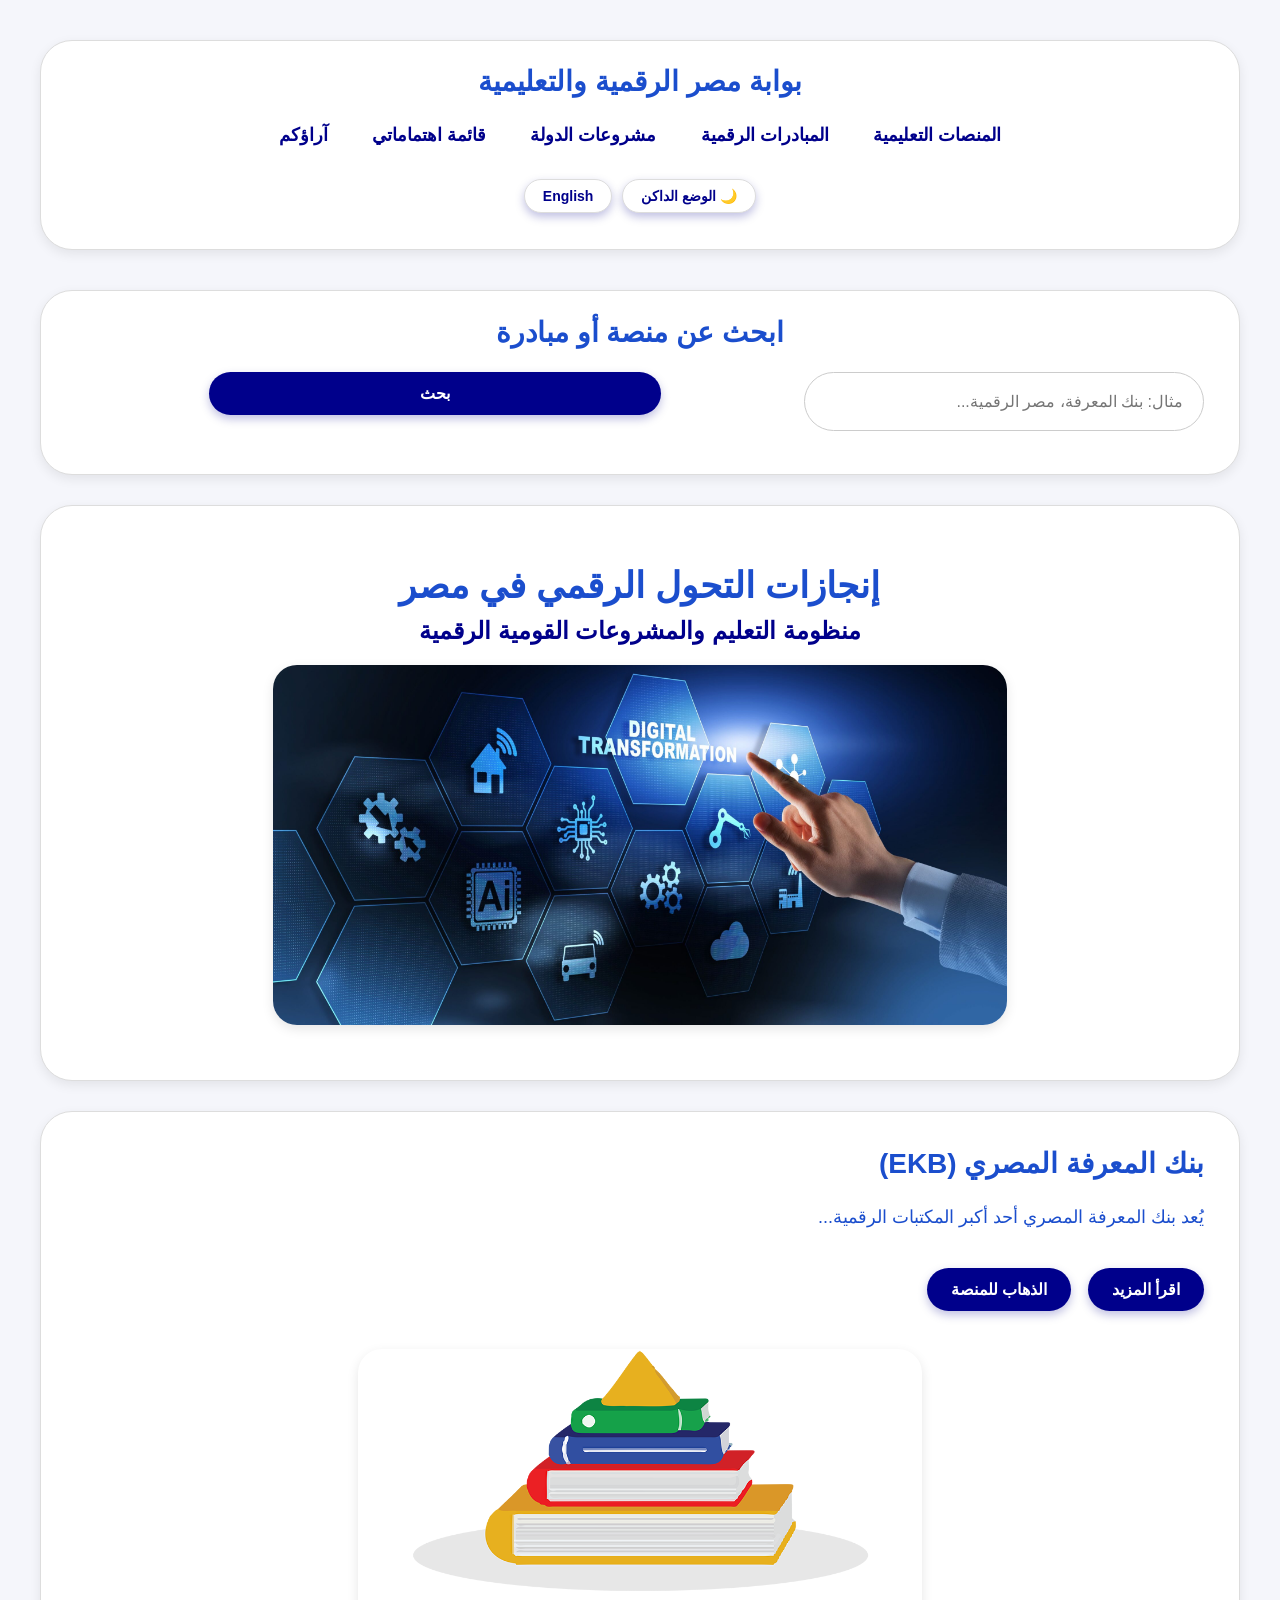
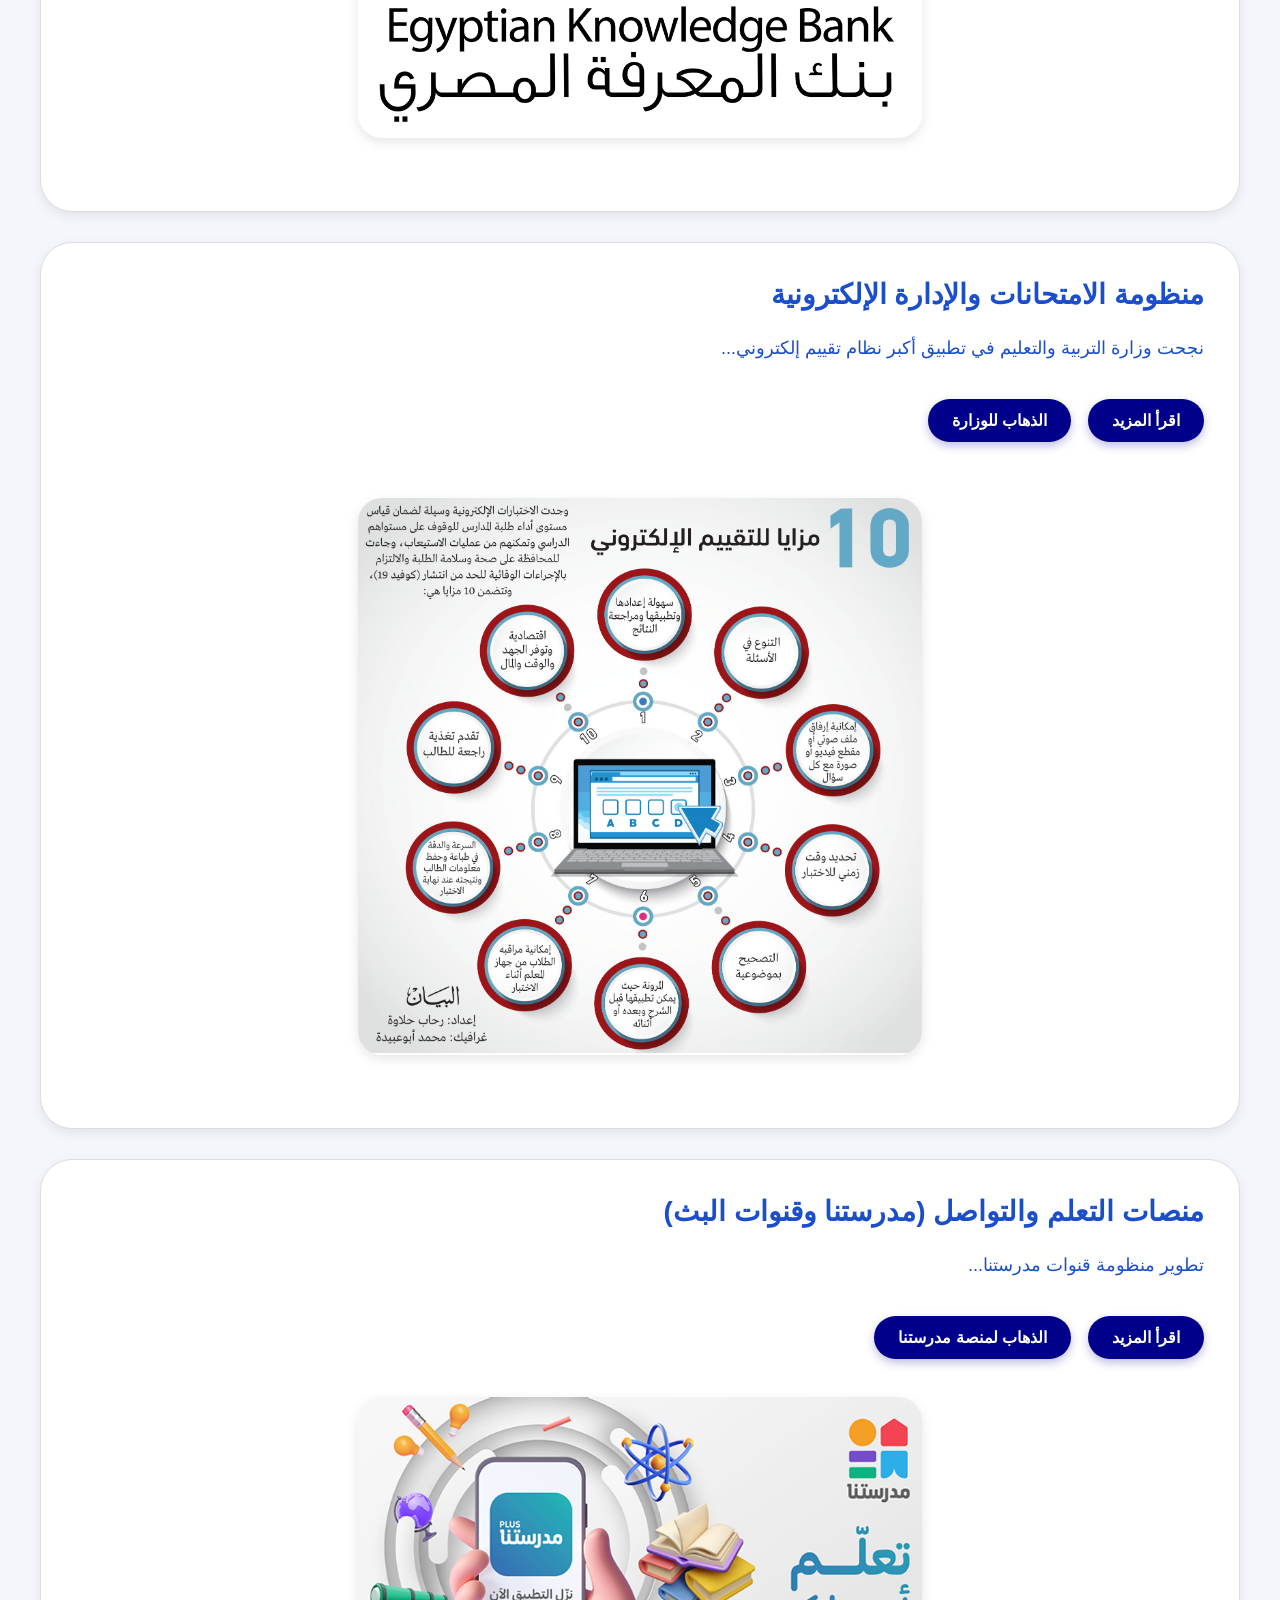
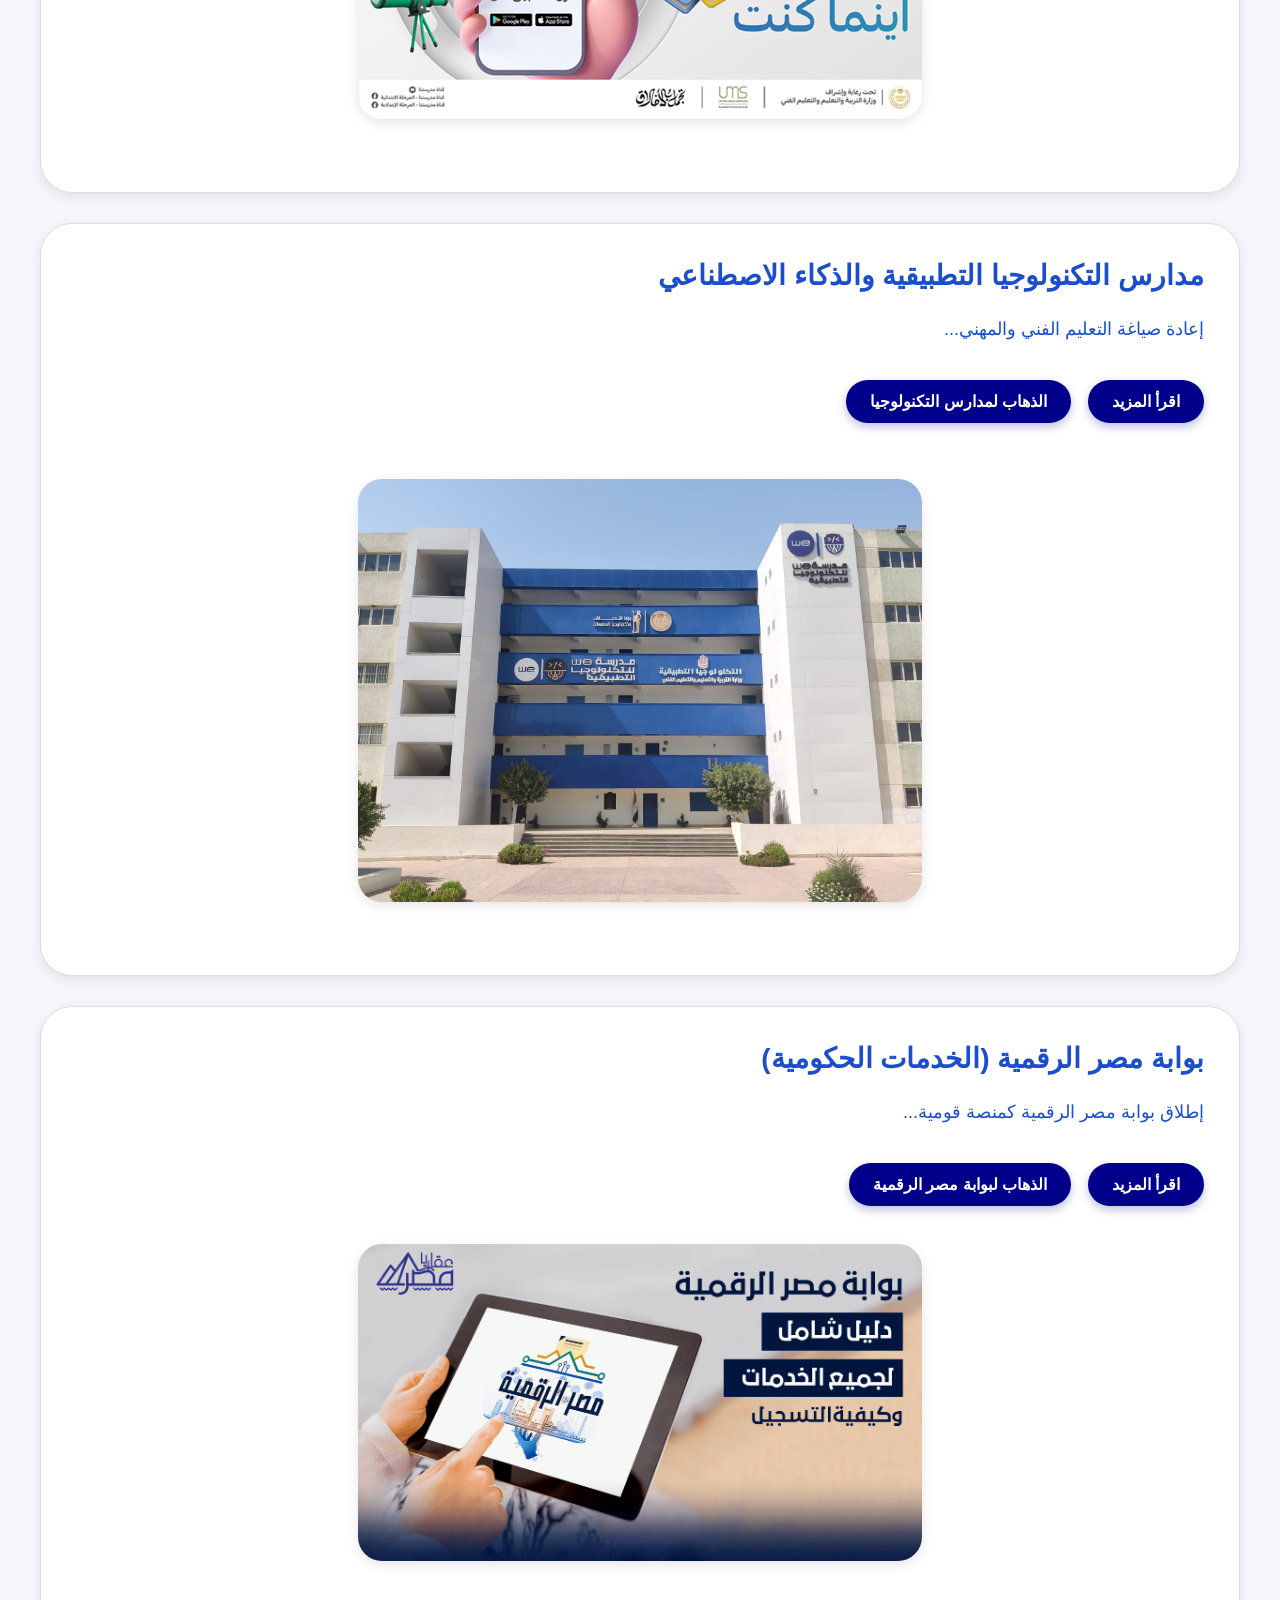
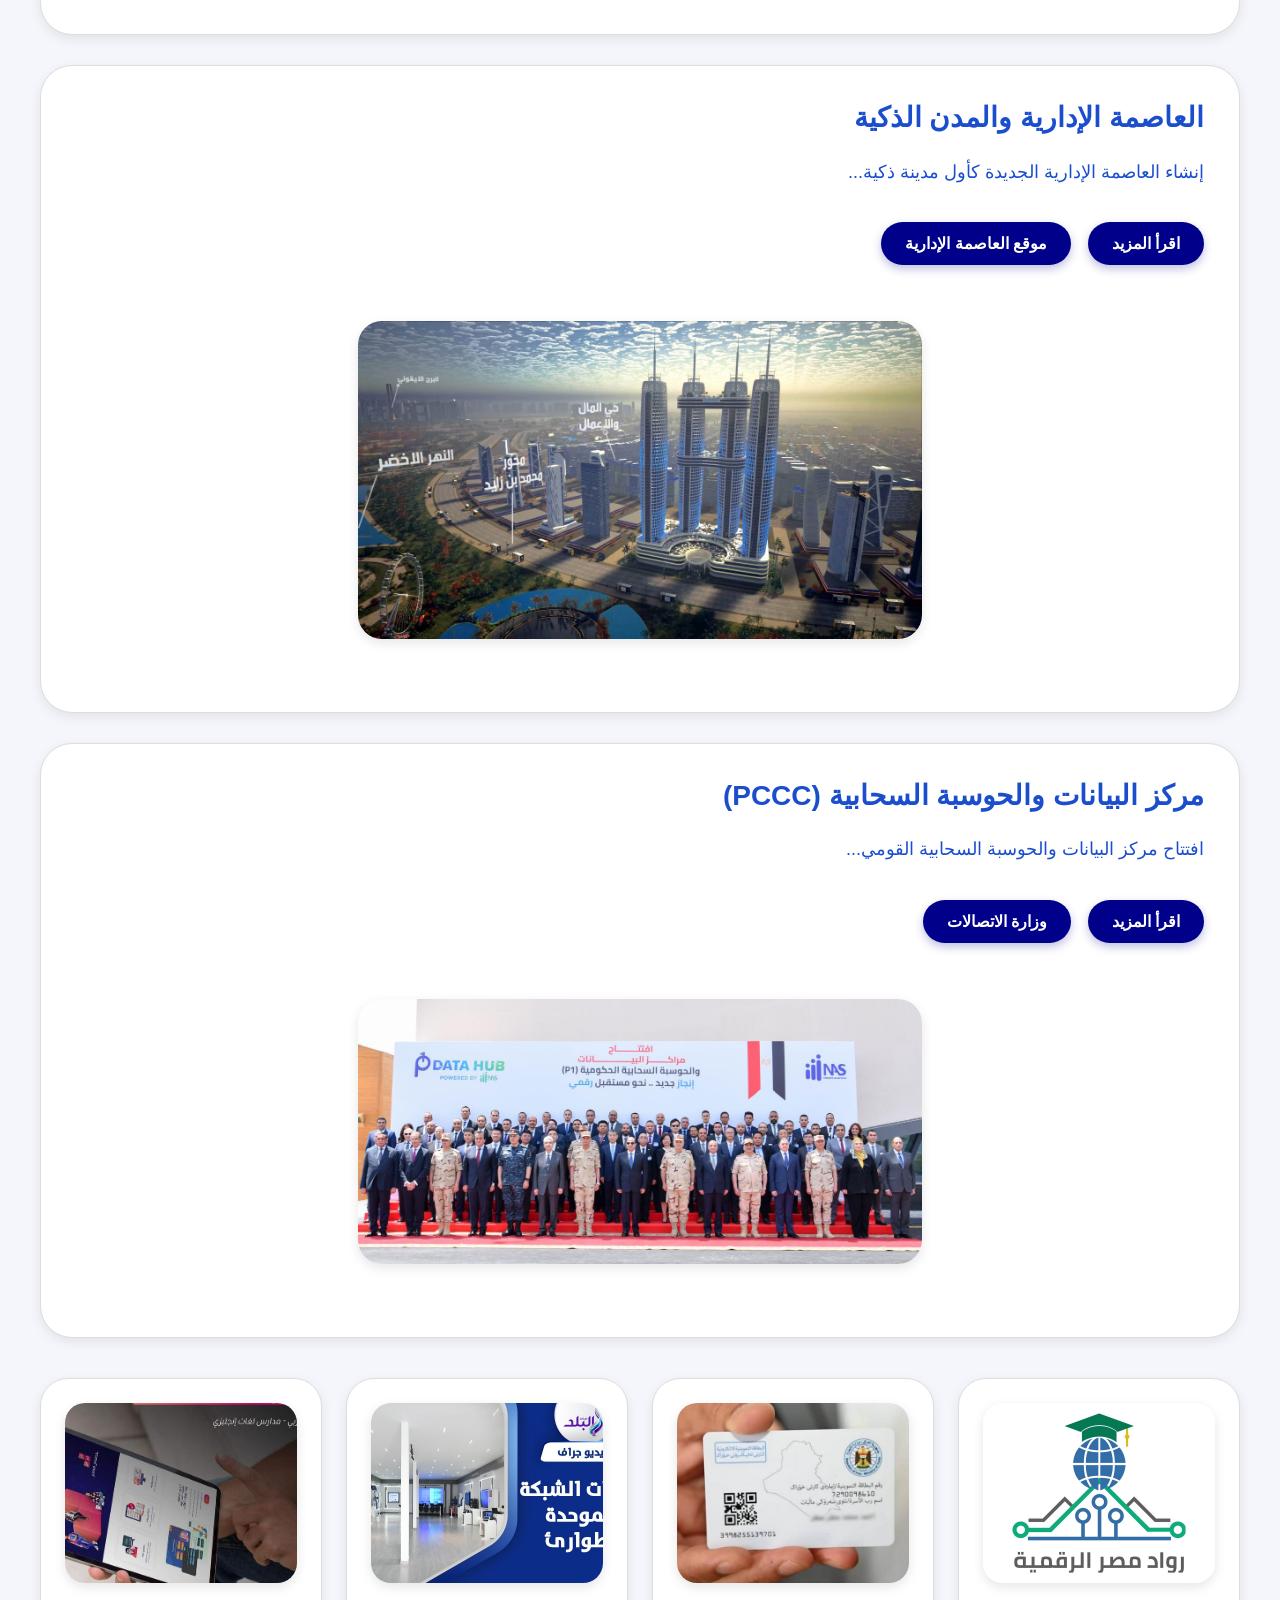
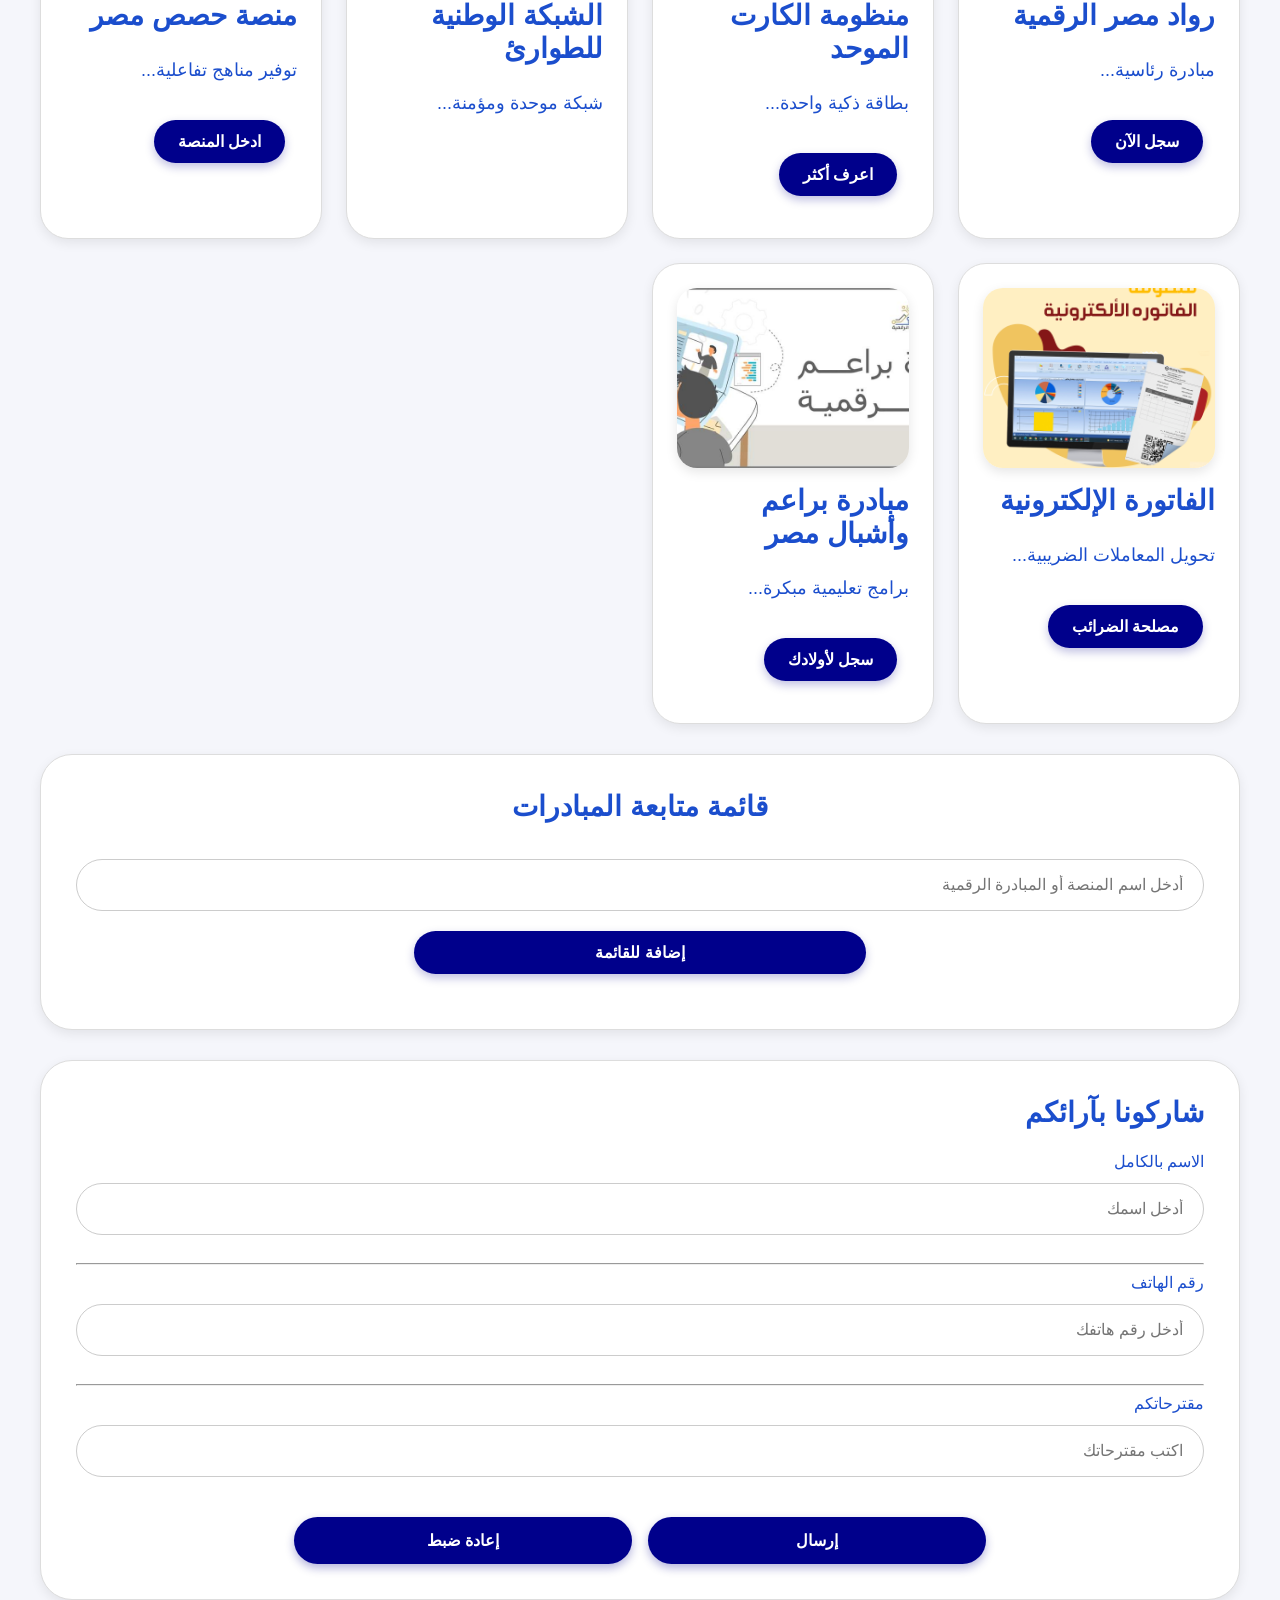
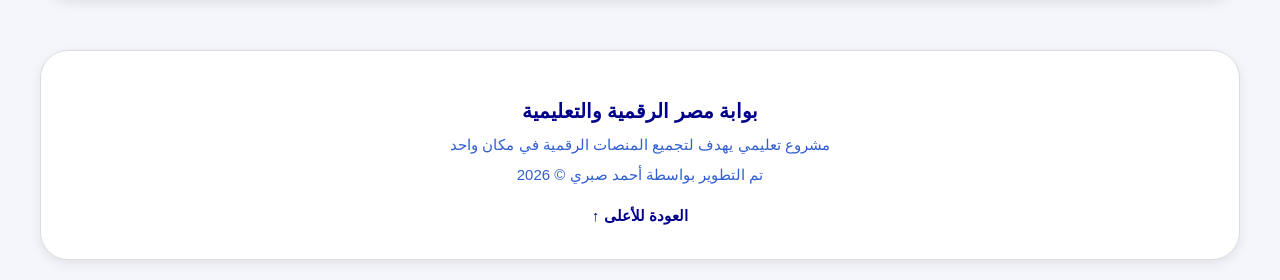
==== commit 7ad81937: "Add favicon and apple touch icon to index.html Added favicon and apple touch icon links to the head." ====
--- a/index.html
+++ b/index.html
@@ -3,6 +3,10 @@
 <head>
   <meta charset="UTF-8">
   <meta name="viewport" content="width=device-width, initial-scale=1.0">
+  <link rel="icon" type="image/jpeg" href="logo.jpg">
+  <link rel="shortcut icon" type="image/jpeg" href="logo.jpg">
+  <link rel="apple-touch-icon" href="logo.jpg">
+  
   <link rel="stylesheet" href="style.css">
   <title>إنجازات مصر في التحول الرقمي والتعليم</title>
 </head>
--- a/style.css
+++ b/style.css
@@ -143,7 +143,6 @@
   background-color: #000060;
 }
 
-/* زراير الثيم واللغة */
 #themeToggle, #langToggle {
   background-color: var(--bg-card);
   color: var(--text-dark);
@@ -361,4 +360,40 @@
 }
 #tel {
   text-align: right;
-  }
+}
+
+/* === الفوتر الجديد - مضاف فقط === */
+.footer{
+  background-color: var(--bg-card);
+  text-align: center;
+  padding: 28px 20px;
+  margin-top: 50px;
+  border-radius: 28px;
+  border: 1px solid var(--border-color);
+  box-shadow: 0 4px 12px var(--shadow);
+  transition: all 0.3s ease;
+}
+.footer:hover{
+  border-color: #00008B;
+  transform: translateY(-3px);
+}
+.footer-content h3{
+  color: var(--text-dark);
+  font-size: 20px;
+  margin-bottom: 10px;
+}
+.footer-content p{
+  font-size: 15px;
+  margin: 6px 0;
+  opacity: 0.9;
+}
+.footer-links{
+  margin-top: 14px;
+}
+.footer-links a{
+  font-size: 15px;
+  color: var(--text-dark);
+}
+.footer-links a:hover{
+  color: #1E90FF;
+}
